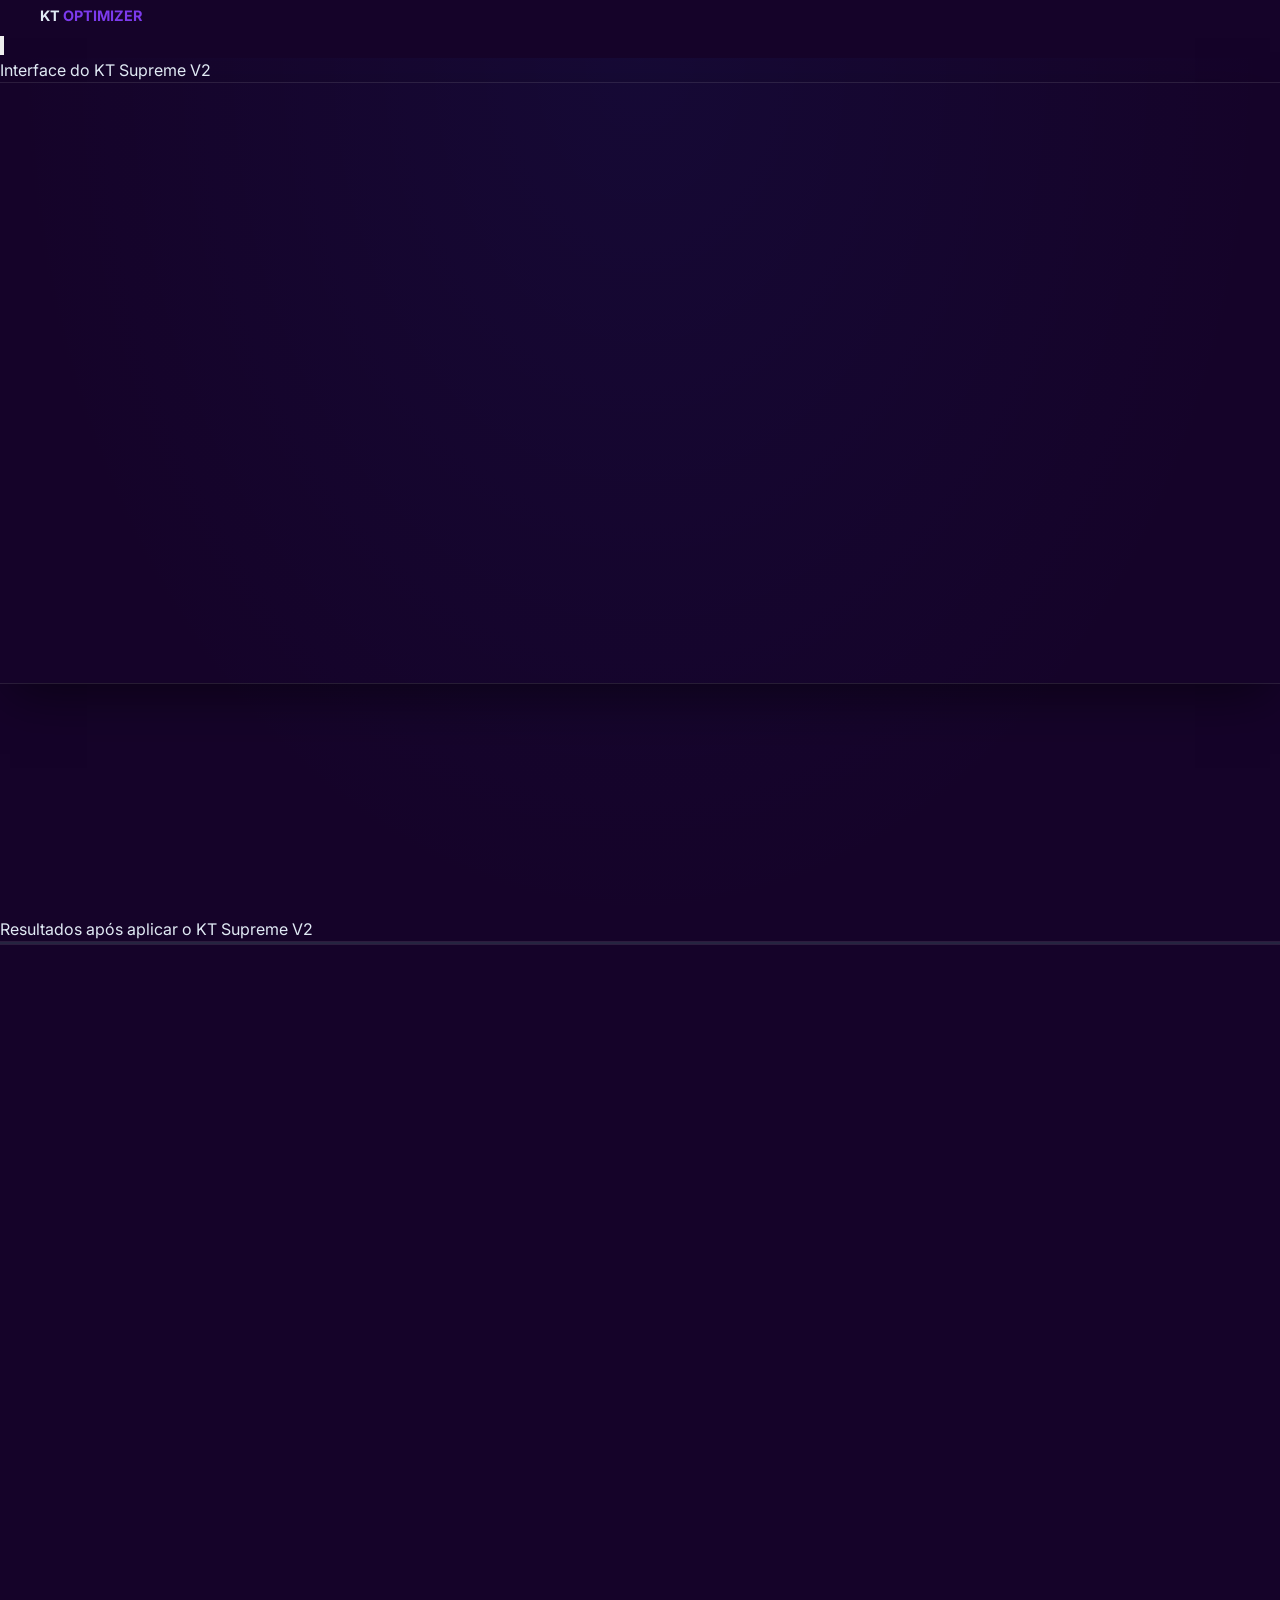
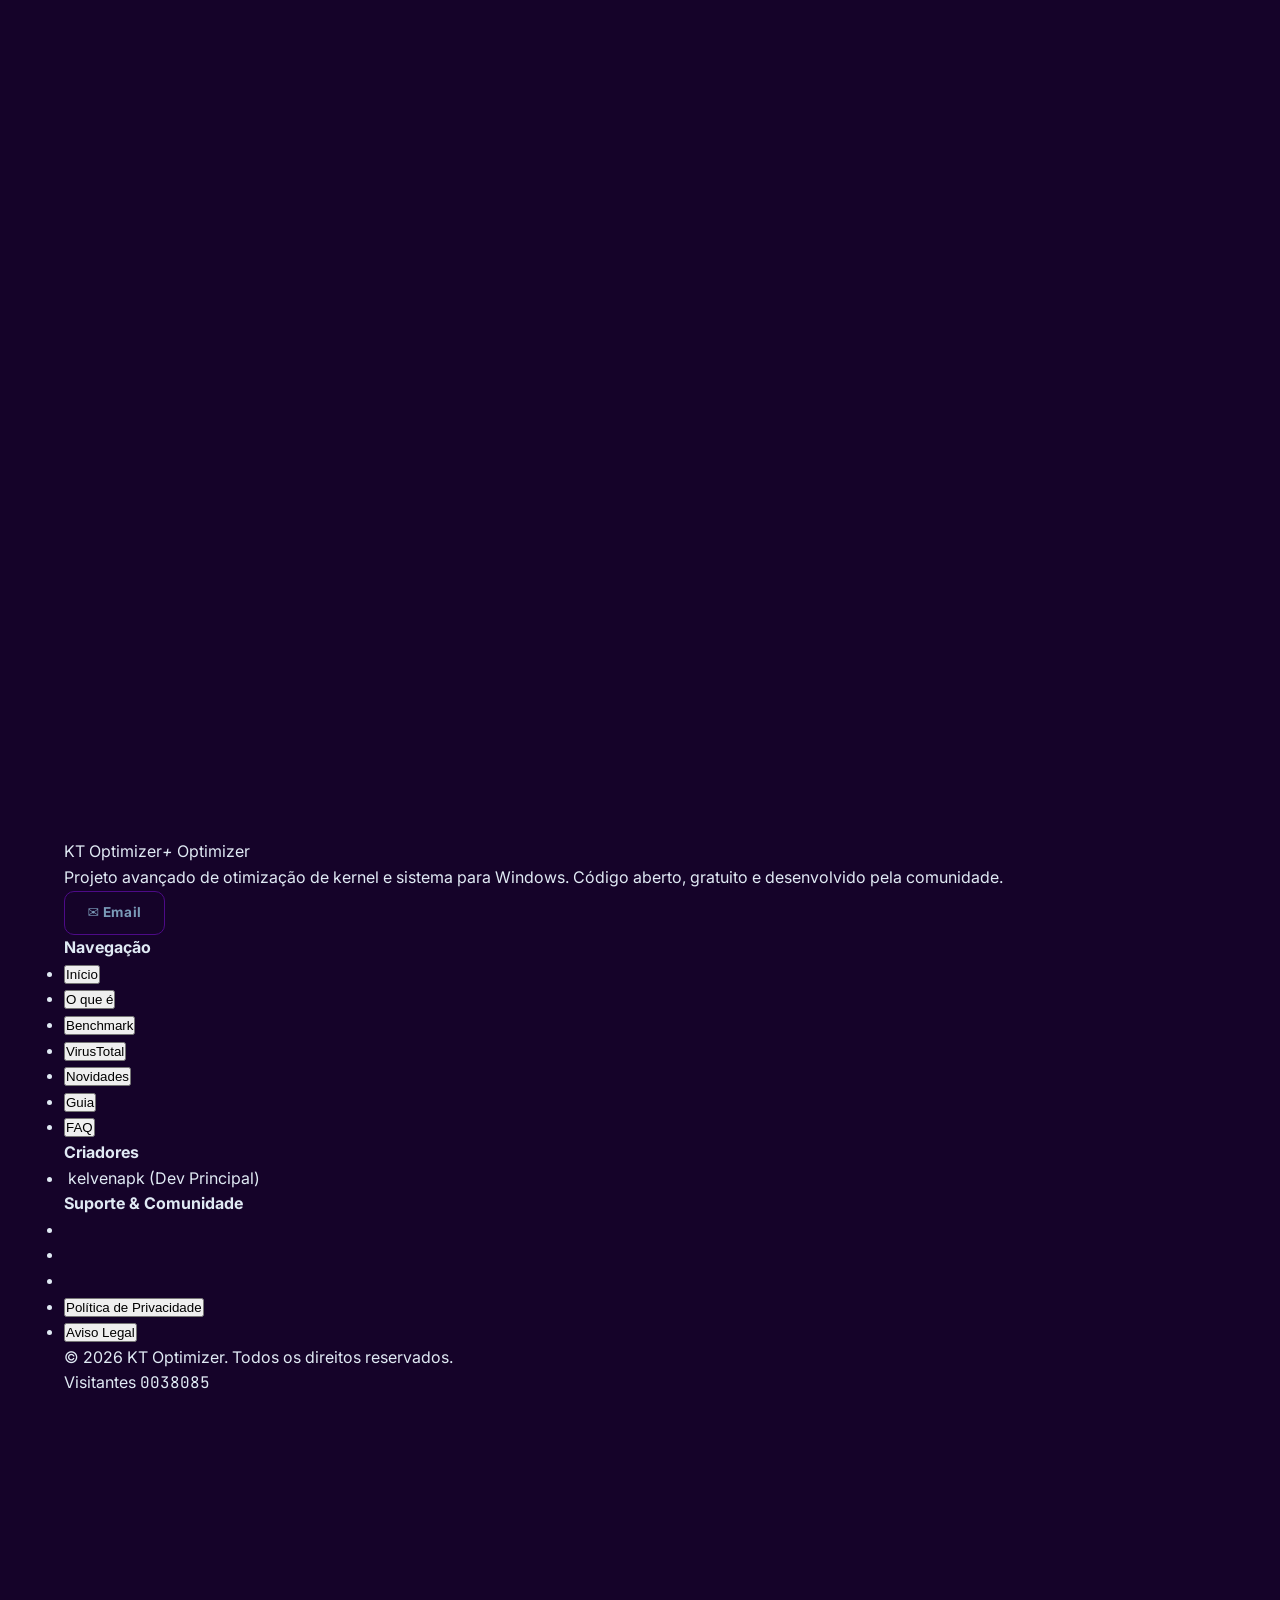
==== index.html @ f939ad25 "Add files via upload" ====
<!DOCTYPE html>
<html lang="pt-BR">
<head>
<meta charset="UTF-8">
<meta name="viewport" content="width=device-width, initial-scale=1.0">

<!-- Performance Optimizations -->
<link rel="dns-prefetch" href="https://fonts.googleapis.com">
<link rel="dns-prefetch" href="https://cdn.tailwindcss.com">
<link rel="preconnect" href="https://fonts.googleapis.com">
<link rel="preconnect" href="https://fonts.gstatic.com" crossorigin>
<link rel="preload" href="logo.png" as="image" importance="high">
<link rel="preload" href="style.css" as="style" importance="high">
<link rel="preload" href="script.js" as="script" importance="high">
<link rel="manifest" href="manifest.json">
<meta name="theme-color" content="#150329">
<meta http-equiv="X-UA-Compatible" content="IE=edge">
<meta name="format-detection" content="telephone=no">

<title>KT OPTIMIZER - Otimização Real</title>
<meta name="description" content="KT Optimizer - Otimização real e profunda de kernel para Windows. Melhore FPS, reduza latência e maximize o desempenho do seu PC.">
<link rel="preconnect" href="https://fonts.googleapis.com">
<link rel="preconnect" href="https://fonts.gstatic.com" crossorigin>
<link href="https://fonts.googleapis.com/css2?family=Inter:wght@300;400;500;600;700;800;900&family=JetBrains+Mono:wght@400;500;700&display=swap" rel="stylesheet">
<script>
// Tailwind config must be before CDN loads
window.tailwind = window.tailwind || {};
</script>
<script src="https://cdn.tailwindcss.com?plugins=typography" async></script>
<script>
tailwind.config = {
  theme: {
    extend: {
      colors: {
        'electric': { DEFAULT: '#9061F9', 400: '#A78BFA', 500: '#9061F9', 600: '#7C3AED' },
        'KT Optimizer': { 50: '#E8F4FF', 100: '#C8E0F4', 200: '#A0C4E8', 300: '#7A9BB8', 400: '#5A7B98', 900: '#150329', 950: '#070F1A' },
      },
      fontFamily: { sans: ['Inter','Segoe UI','system-ui','sans-serif'], mono: ['JetBrains Mono','monospace'] },
      keyframes: {
        'liquid-drop-entry': { '0%': { opacity:'0', transform:'scale(0.6) translateY(-30px)', filter:'blur(10px)' }, '100%': { opacity:'1', transform:'scale(1) translateY(0)', filter:'blur(0)' } },
        'liquid-drop-exit': { '0%': { opacity:'1', transform:'scale(1)', filter:'blur(0)' }, '100%': { opacity:'0', transform:'scale(0.8) translateY(20px)', filter:'blur(8px)' } },
      }
    }
  }
}
</script>
<link rel="stylesheet" href="style.css">
<script src="three.min.js" defer async></script>
<script src="lucide@latest" defer async></script>
</head>
<body class="overflow-x-hidden" style="background:#150329;color:#E0EAF4;font-family:Inter,system-ui,sans-serif">

<!-- 3D BACKGROUND -->
<div id="global-animation-container" style="position:fixed;top:0;left:0;width:100%;height:100%;z-index:0;pointer-events:none;"></div>

<!-- PAGE TRANSITION -->
<div id="page-transition" class="fixed inset-0 z-[99999] bg-black opacity-0 pointer-events-none transition-opacity duration-700"></div>

<!-- ============ MODAIS ============ -->

<!-- Modal: Welcome Popup -->
<div id="modal-welcome" class="fixed inset-0 z-[9000] flex items-center justify-center hidden">
  <div class="absolute inset-0 bg-black/80 backdrop-blur-sm" onclick="closeModal('welcome')"></div>
  <div class="liquid-glass-modal relative bg-black/40 border border-border2 rounded-2xl p-8 max-w-md w-[90%] text-center shadow-2xl z-10">
    <div class="absolute inset-0 rounded-2xl overflow-hidden">
      <img src="kt-interface.png" alt="" class="w-full h-full object-cover" style="filter:brightness(.2)">
    </div>
    <div class="relative z-10">
      <div class="text-4xl mb-3">⚡</div>
      <h2 class="text-2xl font-bold text-electric mb-3" data-i18n="welcome.title">KT Supreme V2 Lançado!</h2>
      <p class="text-text2 text-sm leading-relaxed mb-6" data-i18n="welcome.subtitle">A espera acabou. Baixe agora!</p>
      <div class="flex gap-3 justify-center flex-wrap">
        <a href="#download" onclick="closeModal('welcome')" class="btn btn-primary" data-i18n="welcome.btnDownload">⬇ BAIXAR</a>
        
      </div>
      <button onclick="closeModal('welcome')" class="mt-4 text-text3 text-xs hover:text-text2 transition-colors">Fechar</button>
    </div>
  </div>
</div>

<!-- Modal: Privacy -->
<div id="modal-privacy" class="fixed inset-0 z-[9000] flex items-center justify-center hidden">
  <div class="absolute inset-0 bg-black/80 backdrop-blur-sm" onclick="closeModal('privacy')"></div>
  <div class="liquid-glass-modal relative bg-black/40 border border-border2 rounded-2xl p-8 max-w-2xl w-[90%] max-h-[80vh] overflow-y-auto z-10">
    <button onclick="closeModal('privacy')" class="absolute top-4 right-4 text-text3 hover:text-red text-xl">✕</button>
    <h2 class="text-2xl font-bold text-green mb-4">🔒 Política de Privacidade</h2>
    <div id="modal-content-privacy" class="text-text2 text-sm leading-relaxed space-y-2"></div>
  </div>
</div>

<!-- Modal: Disclaimer -->
<div id="modal-disclaimer" class="fixed inset-0 z-[9000] flex items-center justify-center hidden">
  <div class="absolute inset-0 bg-black/80 backdrop-blur-sm" onclick="closeModal('disclaimer')"></div>
  <div class="liquid-glass-modal relative bg-black/40 border border-border2 rounded-2xl p-8 max-w-2xl w-[90%] max-h-[80vh] overflow-y-auto z-10">
    <button onclick="closeModal('disclaimer')" class="absolute top-4 right-4 text-text3 hover:text-red text-xl">✕</button>
    <h2 class="text-2xl font-bold text-yellow mb-4">⚠️ Aviso Legal</h2>
    <pre id="modal-content-disclaimer" class="text-text2 text-sm leading-relaxed whitespace-pre-wrap font-sans"></pre>
  </div>
</div>

<!-- Lightbox -->
<div id="modal-lightbox" class="fixed inset-0 z-[9500] flex items-center justify-center hidden" onclick="closeLightbox()">
  <div class="absolute inset-0 bg-black/95"></div>
  <button onclick="closeLightbox()" class="absolute top-4 right-4 text-white text-3xl z-10 opacity-60 hover:opacity-100">✕</button>
  <img id="lightbox-img" src="" alt="" class="relative z-10 max-w-[92vw] max-h-[92vh] object-contain rounded-lg" style="box-shadow:0 0 60px rgba(31,111,255,.2)">
</div>

<!-- ============ NAVBAR ============ -->
<nav id="navbar" class="fixed top-6 left-0 right-0 mx-auto w-[95%] max-w-7xl z-[1000] flex items-center justify-between px-4 sm:px-6 py-3 rounded-[2rem] bg-[#070114]/60 backdrop-blur-2xl border border-white/5 shadow-[0_0_40px_rgba(124,58,237,0.15)] transition-all duration-300 overflow-hidden">
  <div id="nav-glow" class="absolute top-1/2 -translate-y-1/2 w-32 h-32 bg-[#7C3AED]/40 blur-[40px] rounded-full opacity-0 pointer-events-none transition-all duration-300 ease-out" style="left: 0;"></div>
  <div class="relative z-10 flex items-center justify-between w-full">
  <a href="#hero-section" onclick="scrollToSection('hero-section')" class="nav-logo flex items-center gap-2 font-bold text-sm flex-shrink-0" style="display:flex;align-items:center;gap:.5rem;font-weight:700;font-size:.9rem;flex-shrink:0;text-decoration:none;color:inherit">
    <img src="logo.png" alt="Logo" style="width:32px;height:32px;border-radius:6px;object-fit:cover;flex-shrink:0">
    <span>KT <span style="color:var(--electric)">OPTIMIZER</span></span>
  </a>

  <!-- Desktop Nav -->
  <div id="nav-menu-container" class="relative hidden md:flex items-center gap-1" style="display:flex;align-items:center;gap:.15rem;position:relative">
    <div id="nav-blob" class="absolute bg-white/5 rounded-full pointer-events-none transition-all duration-300 opacity-0" style="z-index:0"></div>
    <button onclick="scrollToSection('hero-section')" class="relative z-10 px-3 py-1.5 text-text2 hover:text-text text-sm font-medium transition-colors" data-i18n="nav.home">Início</button>
    <button onclick="scrollToSection('about-section')" class="relative z-10 px-3 py-1.5 text-text2 hover:text-text text-sm font-medium transition-colors" data-i18n="nav.about">O que é</button>
    <button onclick="scrollToSection('virustotal-section')" class="relative z-10 px-3 py-1.5 text-text2 hover:text-text text-sm font-medium transition-colors" data-i18n="nav.virustotal">VirusTotal</button>
    <button onclick="scrollToSection('benchmarks-section')" class="relative z-10 px-3 py-1.5 text-text2 hover:text-text text-sm font-medium transition-colors" data-i18n="nav.benchmark">Benchmark</button>
    <button onclick="scrollToSection('changelog-section')" class="relative z-10 px-3 py-1.5 text-text2 hover:text-text text-sm font-medium transition-colors" data-i18n="nav.changelog">Novidades</button>
    <button onclick="scrollToSection('target-section')" class="relative z-10 px-3 py-1.5 text-text2 hover:text-text text-sm font-medium transition-colors" data-i18n="nav.target">Para Quem</button>
    <button onclick="scrollToSection('steps-section')" class="relative z-10 px-3 py-1.5 text-text2 hover:text-text text-sm font-medium transition-colors" data-i18n="nav.howItWorks">Guia</button>
    <button onclick="scrollToSection('faq-section')" class="relative z-10 px-3 py-1.5 text-text2 hover:text-text text-sm font-medium transition-colors" data-i18n="nav.faq">FAQ</button>
  </div>

  <div class="flex items-center gap-3 flex-shrink-0">
    <!-- Lang Selector -->
    <div class="relative lang-selector hidden md:block">
      <button class="lang-btn flex items-center gap-1.5 px-3 py-1.5 rounded-lg border border-border text-text2 text-sm hover:border-electric hover:text-electric transition-all">
        <span id="current-lang-flag">🇧🇷</span>
        <span id="current-lang-code">PT</span>
        <i data-lucide="chevron-down" class="w-3 h-3"></i>
      </button>
      <div class="lang-dropdown absolute top-full right-0 mt-2 bg-black/40 border border-border2 rounded-xl overflow-hidden min-w-[130px] opacity-0 invisible translate-y-[-8px] transition-all z-50">
        <a href="#" onclick="setLanguage('pt');return false" class="flex items-center gap-2 px-4 py-2.5 text-sm text-text2 hover:bg-white/5 hover:text-electric">🇧🇷 Português</a>
        <a href="#" onclick="setLanguage('en');return false" class="flex items-center gap-2 px-4 py-2.5 text-sm text-text2 hover:bg-white/5 hover:text-electric">🇬🇧 English</a>
        <a href="#" onclick="setLanguage('it');return false" class="flex items-center gap-2 px-4 py-2.5 text-sm text-text2 hover:bg-white/5 hover:text-electric">🇮🇹 Italiano</a>
        <a href="#" onclick="setLanguage('ru');return false" class="flex items-center gap-2 px-4 py-2.5 text-sm text-text2 hover:bg-white/5 hover:text-electric">🇷🇺 Русский</a>
      </div>
    </div>

    <div class="hidden md:flex items-center bg-black/40 border border-border rounded-xl px-2 py-0.5 text-xs font-bold text-electric">
      KT Supreme V2
    </div>

    <!-- Mobile Hamburger -->
    <button onclick="toggleMobileMenu()" class="md:hidden p-2 text-text2 hover:text-text">
      <i id="mobile-menu-icon" data-lucide="menu" class="w-6 h-6"></i>
    </button>
  </div>
  </div>
</nav>

<!-- Mobile Menu -->
<div id="mobile-menu" class="fixed top-16 left-0 right-0 z-[999] bg-bg/98 border-b border-border hidden flex-col py-4 px-6 gap-2 backdrop-blur-lg">
  <button onclick="scrollToSection('hero-section');toggleMobileMenu()" class="text-text2 text-left py-2.5 border-b border-border text-sm" data-i18n="nav.home">Início</button>
  <button onclick="scrollToSection('about-section');toggleMobileMenu()" class="text-text2 text-left py-2.5 border-b border-border text-sm" data-i18n="nav.about">O que é</button>
  <button onclick="scrollToSection('virustotal-section');toggleMobileMenu()" class="text-text2 text-left py-2.5 border-b border-border text-sm" data-i18n="nav.virustotal">VirusTotal</button>
  <button onclick="scrollToSection('benchmarks-section');toggleMobileMenu()" class="text-text2 text-left py-2.5 border-b border-border text-sm" data-i18n="nav.benchmark">Benchmark</button>
  <button onclick="scrollToSection('changelog-section');toggleMobileMenu()" class="text-text2 text-left py-2.5 border-b border-border text-sm" data-i18n="nav.changelog">Novidades</button>
  <button onclick="scrollToSection('target-section');toggleMobileMenu()" class="text-text2 text-left py-2.5 border-b border-border text-sm" data-i18n="nav.target">Para Quem</button>
  <button onclick="scrollToSection('steps-section');toggleMobileMenu()" class="text-text2 text-left py-2.5 border-b border-border text-sm" data-i18n="nav.howItWorks">Guia</button>
  <button onclick="scrollToSection('faq-section');toggleMobileMenu()" class="text-text2 text-left py-2.5 text-sm" data-i18n="nav.faq">FAQ</button>
  <!-- Mobile lang buttons -->
  <div class="flex gap-3 pt-3 flex-wrap">
    <button onclick="setLanguage('pt')" class="text-xs px-3 py-1.5 rounded-lg border border-border text-text2">🇧🇷 PT</button>
    <button onclick="setLanguage('en')" class="text-xs px-3 py-1.5 rounded-lg border border-border text-text2">🇬🇧 EN</button>
    <button onclick="setLanguage('it')" class="text-xs px-3 py-1.5 rounded-lg border border-border text-text2">🇮🇹 IT</button>
    <button onclick="setLanguage('ru')" class="text-xs px-3 py-1.5 rounded-lg border border-border text-text2">🇷🇺 RU</button>
  </div>
</div>

<!-- ============ HERO ============ -->
<section id="hero-section" class="hero relative min-h-[90vh] pt-32 pb-16 flex items-center justify-center overflow-hidden px-4">
    <div class="absolute top-[30%] left-1/2 -translate-x-1/2 w-[800px] h-[500px] bg-[#7C3AED]/10 blur-[150px] rounded-full pointer-events-none mix-blend-screen"></div>

    <div class="max-w-[1600px] mx-auto px-2 md:px-6 relative z-10 pointer-events-none mt-10">
      <div class="pointer-events-auto grid grid-cols-1 lg:grid-cols-[2.4fr_1fr_2.4fr] gap-8 xl:gap-20 items-center">

        <!-- Left Column -->
        <div class="order-2 lg:order-1 relative w-full mx-auto lg:max-w-none transform transition-all duration-700 lg:scale-110 xl:scale-125 animate-float flex flex-col items-center">
          <div class="text-center mb-6 text-[#A78BFA] font-bold tracking-widest text-xs uppercase" data-i18n="hero.imageLabelLeft">Console View</div>
          <div id="hero-left-trigger" class="relative group overflow-hidden rounded-2xl modern-frame shadow-[0_0_60px_rgba(124,58,237,0.15)] group-hover:shadow-[0_0_100px_rgba(124,58,237,0.3)] transition-all duration-500 cursor-zoom-in" onclick="openLightbox('kt-interface.png', this)">
            <img src="kt-interface.png" alt="Interface Left" width="800" height="600" loading="lazy" decoding="async" class="w-full h-auto object-contain opacity-90 group-hover:opacity-100 transition-opacity duration-500 will-change-transform" />
            <div class="absolute inset-0 bg-gradient-to-t from-[#7C3AED]/10 to-transparent pointer-events-none"></div>
          </div>
        </div>

        <!-- Middle Column -->
        <div class="order-1 lg:order-2 text-center flex flex-col items-center justify-center w-full max-w-[400px] mx-auto">
          <div class="mb-10 flex justify-center reveal-on-scroll">
            <img src="logo.png" alt="KT Optimizer Logo" width="144" height="144" loading="lazy" decoding="async" class="w-36 h-36 relative z-10 drop-shadow-[0_0_35px_rgba(124,58,237,0.6)] rounded-[2rem] object-cover border border-white/5 animate-glow-blue" draggable="false" oncontextmenu="return false">
          </div>
          <h1 class="font-serif text-5xl md:text-6xl xl:text-7xl font-bold leading-tight mb-8 text-white tracking-tight drop-shadow-2xl reveal-on-scroll" data-i18n="hero.headline">KT OPTIMIZER</h1>
          <p class="text-lg md:text-xl text-kt-300 mb-10 leading-relaxed font-light max-w-lg mx-auto reveal-on-scroll reveal-delay-200" data-i18n="hero.subheadline">Performance extrema para Windows.</p>
          
          <div class="flex flex-col sm:flex-row items-center justify-center gap-6 reveal-on-scroll reveal-delay-300 w-full mb-12">
            <button onclick="handleDownload()" class="w-full sm:w-auto shadow-strong-glow inline-flex items-center justify-center px-12 py-5 text-lg font-medium rounded-full transition-all duration-300 focus:outline-none focus:ring-4 focus:ring-[#7C3AED]/20 bg-gradient-to-r from-[#7C3AED] to-[#6D28D9] text-white hover:from-[#A78BFA] hover:to-[#7C3AED] hover:scale-105 active:scale-95 group">
              <i data-lucide="download" class="mr-3 w-6 h-6 group-hover:animate-bounce"></i>
              <span data-i18n="hero.ctaDownloadExe">Download em breve</span>
            </button>
          </div>
        </div>

        <!-- Right Column -->
        <div class="order-3 lg:order-3 relative w-full mx-auto lg:max-w-none transform transition-all duration-700 lg:scale-110 xl:scale-125 animate-float-delayed flex flex-col items-center">
          <div class="text-center mb-6 text-[#A78BFA] font-bold tracking-widest text-xs uppercase" data-i18n="hero.imageLabelRight">Resultados</div>
          <div id="hero-right-trigger" class="relative group rounded-[2rem] overflow-hidden glass modern-frame border border-white/5 shadow-[0_0_60px_rgba(124,58,237,0.15)] group-hover:shadow-[0_0_100px_rgba(124,58,237,0.3)] transition-all duration-500 cursor-zoom-in" onclick="openLightbox('task.jpg', this)">
            <img src="task.jpg" alt="Interface Right" loading="lazy" decoding="async" class="w-full h-auto object-contain opacity-90 group-hover:opacity-100 transition-opacity will-change-transform" />
            <div class="absolute inset-0 bg-gradient-to-t from-[#7C3AED]/15 to-transparent pointer-events-none"></div>
          </div>
        </div>

      </div>
    </div>
    <div class="absolute bottom-0 left-0 right-0 h-32 bg-gradient-to-t from-[#150329]/0 to-[#150329]/0 pointer-events-none"></div>
</section>


<!-- ============ O QUE É ============ -->
<section id="about-section" class="py-24 md:py-32  reveal-on-scroll">
  <div class="container">
    <div class="reveal-on-scroll text-center mb-16">
      <div class="s-label">Sobre</div>
      <h2 class="s-title" data-i18n="about.title">O que é o KT Optimizer</h2>
      <div class="divider-line mx-auto"></div>
    </div>
    <div class="grid md:grid-cols-2 gap-8 max-w-5xl mx-auto items-center">
      <div class="space-y-5">
        <p class="text-text2 text-lg leading-relaxed font-light" data-i18n="about.description1">O KT Optimizer não é apenas um software, mas uma suíte de diretivas de engenharia que interagem com o Kernel do Windows para eliminar gargalos de software.</p>
        <p class="text-text2 text-base leading-relaxed font-light" data-i18n="about.description2">O objetivo é fornecer a máxima responsividade do sistema e estender a vida útil dos componentes de hardware do PC.</p>
        <div class="flex flex-wrap gap-3 pt-2">
          <span class="px-3 py-1.5 rounded-full bg-electric/10 border border-electric/20 text-electric text-xs font-semibold">Mais FPS</span>
          <span class="px-3 py-1.5 rounded-full bg-electric/10 border border-electric/20 text-electric text-xs font-semibold">Menos RAM</span>
          <span class="px-3 py-1.5 rounded-full bg-electric/10 border border-electric/20 text-electric text-xs font-semibold">Boot Rápido</span>
          <span class="px-3 py-1.5 rounded-full bg-electric/10 border border-electric/20 text-electric text-xs font-semibold">Sem Telemetria</span>
          <span class="px-3 py-1.5 rounded-full bg-electric/10 border border-electric/20 text-electric text-xs font-semibold">Sem Bloatware</span>
          <span class="px-3 py-1.5 rounded-full bg-electric/10 border border-electric/20 text-electric text-xs font-semibold">Rede Otimizada</span>
        </div>
      </div>
      <div class="image-zoom-trigger relative rounded-2xl overflow-hidden border border-border cursor-zoom-in group">
        <img src="kt-interface.png" alt="KT Optimizer Interface" loading="lazy" decoding="async" class="w-full object-cover group-hover:scale-105 transition-transform duration-700">
        <div class="absolute inset-0 border border-electric/0 group-hover:border-electric/20 rounded-2xl transition-colors duration-500"></div>
      </div>
    </div>
  </div>
</section>


<!-- ============ ADVANCED FEATURES ACCORDION ============ -->
<section id="advanced-features" class="py-24 md:py-32 relative z-10 reveal-on-scroll">
  <div class="container max-w-4xl mx-auto px-4">
    <div class="reveal-on-scroll text-center mb-16">
      <div class="s-label">Poder Absoluto</div>
      <h2 class="s-title text-4xl font-bold text-white mb-4">Gargalos Eliminados</h2>
      <div class="divider-line mx-auto"></div>
    </div>
    
    <div class="bg-[#0A051A]/80 backdrop-blur-xl border border-white/5 rounded-3xl p-6 md:p-10 shadow-[0_0_50px_rgba(124,58,237,0.1)]">
      <div class="space-y-2">
        
        <!-- Accordion Item 1 -->
        <div class="accordion-item border-b border-white/5 overflow-hidden">
          <button class="accordion-header w-full flex items-center justify-between py-5 text-left transition-colors hover:text-electric group">
            <span class="text-lg font-medium text-kt-300 group-hover:text-white transition-colors flex items-center gap-3">
              <i data-lucide="chevron-right" class="w-5 h-5 text-electric transition-transform duration-300 accordion-icon"></i>
              CPU Performance Optimization
            </span>
          </button>
          <div class="accordion-content max-h-0 opacity-0 transition-all duration-500 ease-in-out">
            <p class="text-text2 pb-6 pl-8 text-sm leading-relaxed">Ajustes diretos nos registradores de hardware e gerenciamento de energia para garantir que a CPU entregue máximo clock de forma constante em cenários de estresse, reduzindo P-State transitions.</p>
          </div>
        </div>

        <!-- Accordion Item 2 -->
        <div class="accordion-item border-b border-white/5 overflow-hidden">
          <button class="accordion-header w-full flex items-center justify-between py-5 text-left transition-colors hover:text-electric group">
            <span class="text-lg font-medium text-kt-300 group-hover:text-white transition-colors flex items-center gap-3">
              <i data-lucide="chevron-right" class="w-5 h-5 text-electric transition-transform duration-300 accordion-icon"></i>
              GPU Performance Optimization
            </span>
          </button>
          <div class="accordion-content max-h-0 opacity-0 transition-all duration-500 ease-in-out">
            <p class="text-text2 pb-6 pl-8 text-sm leading-relaxed">Desabilitação do MPO (Multi-Plane Overlay) e ajustes na latência do render queue, forçando o Windows a dar prioridade absoluta de interrupção PCI-E para sua placa de vídeo.</p>
          </div>
        </div>

        <!-- Accordion Item 3 -->
        <div class="accordion-item border-b border-white/5 overflow-hidden">
          <button class="accordion-header w-full flex items-center justify-between py-5 text-left transition-colors hover:text-electric group">
            <span class="text-lg font-medium text-kt-300 group-hover:text-white transition-colors flex items-center gap-3">
              <i data-lucide="chevron-right" class="w-5 h-5 text-electric transition-transform duration-300 accordion-icon"></i>
              System Debloater
            </span>
          </button>
          <div class="accordion-content max-h-0 opacity-0 transition-all duration-500 ease-in-out">
            <p class="text-text2 pb-6 pl-8 text-sm leading-relaxed">Limpeza extrema removendo todos os aplicativos UWP inúteis, telemetria embutida e processos fantasmas da Microsoft que consomem recursos vitalícios no fundo.</p>
          </div>
        </div>

        <!-- Accordion Item 4 -->
        <div class="accordion-item border-b border-white/5 overflow-hidden">
          <button class="accordion-header w-full flex items-center justify-between py-5 text-left transition-colors hover:text-electric group">
            <span class="text-lg font-medium text-kt-300 group-hover:text-white transition-colors flex items-center gap-3">
              <i data-lucide="chevron-right" class="w-5 h-5 text-electric transition-transform duration-300 accordion-icon"></i>
              Services Optimizer
            </span>
          </button>
          <div class="accordion-content max-h-0 opacity-0 transition-all duration-500 ease-in-out">
            <p class="text-text2 pb-6 pl-8 text-sm leading-relaxed">Corte drástico nos serviços do Windows. Deixamos apenas os micro-serviços estritamente necessários para o funcionamento do Core OS, liberando centenas de MB de RAM.</p>
          </div>
        </div>

        <!-- Accordion Item 5 -->
        <div class="accordion-item border-b border-white/5 overflow-hidden">
          <button class="accordion-header w-full flex items-center justify-between py-5 text-left transition-colors hover:text-electric group">
            <span class="text-lg font-medium text-kt-300 group-hover:text-white transition-colors flex items-center gap-3">
              <i data-lucide="chevron-right" class="w-5 h-5 text-electric transition-transform duration-300 accordion-icon"></i>
              Network Optimizer
            </span>
          </button>
          <div class="accordion-content max-h-0 opacity-0 transition-all duration-500 ease-in-out">
            <p class="text-text2 pb-6 pl-8 text-sm leading-relaxed">Tweaks profundos na pilha TCP/IP, desabilitação de algoritmos de Nagle e ajustes de MTU para garantir o menor ping fisicamente possível nas suas rotas de jogos.</p>
          </div>
        </div>

        <!-- Accordion Item 6 -->
        <div class="accordion-item border-transparent overflow-hidden">
          <button class="accordion-header w-full flex items-center justify-between py-5 text-left transition-colors hover:text-electric group">
            <span class="text-lg font-medium text-kt-300 group-hover:text-white transition-colors flex items-center gap-3">
              <i data-lucide="chevron-right" class="w-5 h-5 text-electric transition-transform duration-300 accordion-icon"></i>
              RAM/Memory Optimizer
            </span>
          </button>
          <div class="accordion-content max-h-0 opacity-0 transition-all duration-500 ease-in-out">
            <p class="text-text2 pb-6 pl-8 text-sm leading-relaxed">Alinhamento rigoroso de páginas de memória e expurgo agressivo de standby lists para evitar stuttering de frametime por memory leaking do Windows.</p>
          </div>
        </div>

      </div>
    </div>
  </div>
</section>


<!-- ============ VIRUSTOTAL ============ -->
<section id="virustotal-section" class="py-24 md:py-32 reveal-on-scroll">
  <div class="container">
    <div class="text-center mb-12">
      <div class="s-label">Segurança</div>
      <h2 class="s-title" data-i18n="virustotal.title">VirusTotal e Verificações</h2>
      <div class="divider-line mx-auto"></div>
      <p class="text-text2 max-w-lg mx-auto mt-4" data-i18n="virustotal.subtitle">O arquivo foi verificado no VirusTotal e é completamente seguro.</p>
    </div>
    <div class="max-w-4xl mx-auto">
      <div class="vt-card flex flex-col md:flex-row items-center gap-10 bg-black/40 border border-border2 rounded-2xl p-8">
        <!-- Donut -->
        <div class="flex flex-col items-center gap-2 flex-shrink-0">
          <div class="vt-donut relative">
            <svg width="150" height="150" viewBox="0 0 150 150">
              <circle cx="75" cy="75" r="60" fill="none" stroke="var(--border)" stroke-width="10"/>
              <circle cx="75" cy="75" r="60" fill="none" stroke="var(--yellow)" stroke-width="10"
                stroke-dasharray="376.99" stroke-dashoffset="358.14"
                stroke-linecap="round" transform="rotate(-90 75 75)"/>
            </svg>
            <div class="absolute inset-0 flex flex-col items-center justify-center">
              <span class="vt-num text-3xl font-black text-white">3</span>
              <span class="vt-denom text-xs text-text3">de 62</span>
            </div>
          </div>
          <div class="text-green text-sm font-bold">✓ SEGURO</div>
        </div>
        <!-- Info -->
        <div class="flex-1 space-y-4">
          <h3 class="text-xl font-bold text-white">Falso Positivo Confirmado</h3>
          <p class="text-text2 text-sm leading-relaxed">Otimizadores de sistema que modificam o kernel e registros do Windows frequentemente acionam heurísticas de antivírus. As 3 detecções são <strong class="text-green">falso positivo confirmado</strong>. O KT Optimizer não contém malware, vírus, spyware ou qualquer código malicioso.</p>
          <div class="flex flex-wrap gap-2 mt-3">
            <div class="vt-badge flex items-center gap-2 text-xs text-text2"><div class="w-1.5 h-1.5 rounded-full bg-green"></div>100% Código Aberto</div>
            <div class="vt-badge flex items-center gap-2 text-xs text-text2"><div class="w-1.5 h-1.5 rounded-full bg-green"></div>SHA-256 Verificado</div>
            <div class="vt-badge flex items-center gap-2 text-xs text-text2"><div class="w-1.5 h-1.5 rounded-full bg-green"></div>Sem Telemetria</div>
            <div class="vt-badge flex items-center gap-2 text-xs text-text2"><div class="w-1.5 h-1.5 rounded-full bg-green"></div>Sem Backdoor</div>
          </div>
          <div class="vt-hash text-xs text-text3 font-mono bg-bg3 rounded-lg px-3 py-2">SHA-256: 89a0b2aa212380f906af3d42bace1bc0aa9acdb156624844848695b950127337</div>
        </div>
      </div>
    </div>
  </div>
</section>

<!-- ============ BENCHMARKS ============ -->
<section id="benchmarks-section" class="py-24 md:py-32 relative z-10 overflow-hidden bg-black/20">
  <div class="max-w-7xl mx-auto px-4 sm:px-8 relative z-10">
    <div class="text-center mb-16 reveal-on-scroll">
      <h2 class="text-3xl md:text-5xl font-serif font-bold mb-6 text-white" data-i18n="benchmark.title">Benchmarks de Desempenho</h2>
      <p class="text-kt-300 max-w-2xl mx-auto" data-i18n="benchmark.subtitle">
        Comparação real de desempenho entre o <strong>Windows padrão (sem otimizações)</strong> e o
        <strong>Windows otimizado com KT Supreme V2</strong>.
      </p>
    </div>
    <div class="flex flex-wrap justify-center gap-2 mb-12 reveal-on-scroll">
      <button class="benchmark-tab btab active px-6 py-3 rounded-full bg-electric/20 text-electric-400 border border-electric/50 hover:bg-electric/30 transition-all font-medium text-sm data-[target=b-sys]:bg-electric data-[target=b-sys]:text-white data-[target=b-sys]:shadow-[0_0_20px_rgba(124,58,237,0.5)]" data-target="b-sys">Task Manager & Specs</button>
      <button class="benchmark-tab btab px-6 py-3 rounded-full bg-white/5 text-kt-300 border border-white/10 hover:bg-white/10 transition-all font-medium text-sm data-[target=b-cpu]:bg-electric data-[target=b-cpu]:text-white data-[target=b-cpu]:border-electric/50 data-[target=b-cpu]:shadow-[0_0_20px_rgba(124,58,237,0.5)]" data-target="b-cpu">CPU-Z</button>
      <button class="benchmark-tab btab px-6 py-3 rounded-full bg-white/5 text-kt-300 border border-white/10 hover:bg-white/10 transition-all font-medium text-sm data-[target=b-geek]:bg-electric data-[target=b-geek]:text-white data-[target=b-geek]:border-electric/50 data-[target=b-geek]:shadow-[0_0_20px_rgba(124,58,237,0.5)]" data-target="b-geek">Geekbench</button>
      <button class="benchmark-tab btab px-6 py-3 rounded-full bg-white/5 text-kt-300 border border-white/10 hover:bg-white/10 transition-all font-medium text-sm data-[target=b-lat]:bg-electric data-[target=b-lat]:text-white data-[target=b-lat]:border-electric/50 data-[target=b-lat]:shadow-[0_0_20px_rgba(124,58,237,0.5)]" data-target="b-lat">LatencyMon</button>
      <button class="benchmark-tab btab px-6 py-3 rounded-full bg-white/5 text-kt-300 border border-white/10 hover:bg-white/10 transition-all font-medium text-sm data-[target=b-mc]:bg-electric data-[target=b-mc]:text-white data-[target=b-mc]:border-electric/50 data-[target=b-mc]:shadow-[0_0_20px_rgba(124,58,237,0.5)]" data-target="b-mc">Minecraft</button>
      <button class="benchmark-tab btab px-6 py-3 rounded-full bg-white/5 text-kt-300 border border-white/10 hover:bg-white/10 transition-all font-medium text-sm data-[target=b-furmark]:bg-electric data-[target=b-furmark]:text-white data-[target=b-furmark]:border-electric/50 data-[target=b-furmark]:shadow-[0_0_20px_rgba(124,58,237,0.5)]" data-target="b-furmark">Furmark</button>
    </div>
    <div class="benchmark-contents relative bg-white/5 border border-white/10 rounded-3xl p-6 md:p-10 reveal-on-scroll">
      <div id="b-sys" class="benchmark-panel active animate-fade-in text-left">
        <div class="grid grid-cols-1 lg:grid-cols-2 gap-8">
          <div class="space-y-4">
            <h3 class="text-xl font-bold text-red-500 flex items-center justify-center gap-2"><i data-lucide="x-circle" class="w-5 h-5"></i> <span>Antes (Padrão)</span></h3>
            <div class="w-full h-auto rounded-2xl grid grid-cols-1 grid-rows-1 items-center justify-items-center bg-black/30 overflow-hidden relative group slider-container" id="slider-sys-before">
              <div class="slider-slide col-start-1 row-start-1 w-full h-auto flex items-center justify-center opacity-100 transition-opacity duration-300">
                <div class="relative group rounded-2xl modern-frame overflow-hidden cursor-zoom-in" onclick="openLightbox('task manager CPU before.PNG')"><img src="task manager CPU before.PNG" class="w-full h-auto object-contain opacity-90 group-hover:opacity-100" alt="CPU Before"></div>
              </div>
              <div class="slider-slide col-start-1 row-start-1 w-full h-auto opacity-0 pointer-events-none flex items-center justify-center transition-opacity duration-300">
                <div class="relative group rounded-2xl modern-frame overflow-hidden cursor-zoom-in" onclick="openLightbox('task manager RAM before.PNG')"><img src="task manager RAM before.PNG" class="w-full h-auto object-contain opacity-90 group-hover:opacity-100" alt="RAM Before"></div>
              </div>
              <button class="slider-prev absolute left-2 top-1/2 -translate-y-1/2 p-2 bg-black/50 text-white rounded-full hover:bg-white/20 z-20 opacity-0 group-hover:opacity-100 transition-opacity" onclick="moveBenchmarkSlider('slider-sys-before', -1)"><i data-lucide="chevron-left" class="w-5 h-5"></i></button>
              <button class="slider-next absolute right-2 top-1/2 -translate-y-1/2 p-2 bg-black/50 text-white rounded-full hover:bg-white/20 z-20 opacity-0 group-hover:opacity-100 transition-opacity" onclick="moveBenchmarkSlider('slider-sys-before', 1)"><i data-lucide="chevron-right" class="w-5 h-5"></i></button>
              <div class="absolute bottom-2 left-1/2 -translate-x-1/2 flex gap-2 z-20 slider-dots"><span class="w-2 h-2 rounded-full bg-white opacity-100"></span><span class="w-2 h-2 rounded-full bg-white opacity-30"></span></div>
            </div>
          </div>
          <div class="space-y-4">
            <h3 class="text-xl font-bold text-green-500 flex items-center justify-center gap-2"><i data-lucide="check-circle" class="w-5 h-5"></i> <span>Depois do KT Optimizer</span></h3>
            <div class="w-full h-auto rounded-2xl grid grid-cols-1 grid-rows-1 items-center justify-items-center bg-electric/10 overflow-hidden relative group slider-container" id="slider-sys-after">
              <div class="slider-slide col-start-1 row-start-1 w-full h-auto flex items-center justify-center opacity-100 transition-opacity duration-300">
                <div class="relative group rounded-2xl modern-frame overflow-hidden cursor-zoom-in" onclick="openLightbox('task cpu tweaked.PNG')"><img src="task cpu tweaked.PNG" class="w-full h-auto object-contain opacity-90 group-hover:opacity-100" alt="CPU After"></div>
              </div>
              <div class="slider-slide col-start-1 row-start-1 w-full h-auto opacity-0 pointer-events-none flex items-center justify-center transition-opacity duration-300">
                <div class="relative group rounded-2xl modern-frame overflow-hidden cursor-zoom-in" onclick="openLightbox('ram task tweaked.PNG')"><img src="ram task tweaked.PNG" class="w-full h-auto object-contain opacity-90 group-hover:opacity-100" alt="RAM After"></div>
              </div>
              <button class="slider-prev absolute left-2 top-1/2 -translate-y-1/2 p-2 bg-black/50 text-white rounded-full hover:bg-white/20 z-20 opacity-0 group-hover:opacity-100 transition-opacity" onclick="moveBenchmarkSlider('slider-sys-after', -1)"><i data-lucide="chevron-left" class="w-5 h-5"></i></button>
              <button class="slider-next absolute right-2 top-1/2 -translate-y-1/2 p-2 bg-black/50 text-white rounded-full hover:bg-white/20 z-20 opacity-0 group-hover:opacity-100 transition-opacity" onclick="moveBenchmarkSlider('slider-sys-after', 1)"><i data-lucide="chevron-right" class="w-5 h-5"></i></button>
              <div class="absolute bottom-2 left-1/2 -translate-x-1/2 flex gap-2 z-20 slider-dots"><span class="w-2 h-2 rounded-full bg-electric-400 opacity-100"></span><span class="w-2 h-2 rounded-full bg-electric-400 opacity-30"></span></div>
            </div>
          </div>
          <div class="lg:col-span-2 grid grid-cols-1 md:grid-cols-3 gap-4 mt-4">
            <div class="bg-black/40 p-5 rounded-2xl border border-white/5 text-center"><div class="text-kt-400 text-xs tracking-wider uppercase mb-2">Uso da CPU</div><div class="flex items-center justify-center gap-3"><span class="text-xl text-red-500">4%</span><i data-lucide="arrow-right" class="w-4 h-4 text-white/30"></i><span class="text-2xl font-bold text-green-500">0%</span></div></div>
            <div class="bg-black/40 p-5 rounded-2xl border border-white/5 text-center"><div class="text-kt-400 text-xs tracking-wider uppercase mb-2">Uso da RAM</div><div class="flex items-center justify-center gap-3"><span class="text-xl text-red-500">3.8 GB</span><i data-lucide="arrow-right" class="w-4 h-4 text-white/30"></i><span class="text-2xl font-bold text-green-500">2.5 GB</span></div></div>
            <div class="bg-black/40 p-5 rounded-2xl border border-white/5 text-center"><div class="text-kt-400 text-xs tracking-wider uppercase mb-2">Processos Ativos</div><div class="flex items-center justify-center gap-3"><span class="text-xl text-red-500">152</span><i data-lucide="arrow-right" class="w-4 h-4 text-white/30"></i><span class="text-2xl font-bold text-green-500">56</span></div></div>
          </div>
          <div class="lg:col-span-2 mt-2 bg-white/5 border border-white/10 p-6 rounded-2xl text-center">
            <h4 class="text-kt-300 text-sm uppercase tracking-widest mb-4 font-bold">Teste de Hardware</h4>
            <div class="flex flex-col md:flex-row justify-center items-center gap-4 text-electric-400 font-mono text-sm md:text-base">
              <div class="bg-black/30 px-6 py-3 rounded-lg border border-electric/20 whitespace-nowrap flex items-center gap-2"><i data-lucide="cpu" class="w-4 h-4"></i> Ryzen 5 5600</div>
              <div class="bg-black/30 px-6 py-3 rounded-lg border border-electric/20 whitespace-nowrap flex items-center gap-2"><i data-lucide="monitor" class="w-4 h-4"></i> RTX 4060 Ti</div>
              <div class="bg-black/30 px-6 py-3 rounded-lg border border-electric/20 whitespace-nowrap flex items-center gap-2"><i data-lucide="memory-stick" class="w-4 h-4"></i> 16GB RAM 3600 MT/s</div>
            </div>
          </div>
        </div>
      </div>

      <!-- 2: CPU-Z -->
      <div id="b-cpu" class="benchmark-panel hidden animate-fade-in text-left">
        <div class="grid grid-cols-1 lg:grid-cols-2 gap-8">
          <div class="space-y-4">
            <h3 class="text-xl font-bold text-red-500 flex items-center justify-center gap-2"><i data-lucide="x-circle" class="w-5 h-5"></i> <span>Antes (Padrão)</span></h3>
            <div class="relative group rounded-2xl modern-frame overflow-hidden cursor-zoom-in" onclick="openLightbox('cpu z before.PNG')"><img src="cpu z before.PNG" class="w-full h-auto object-contain opacity-90" alt="CPU-Z Before"></div>
          </div>
          <div class="space-y-4">
            <h3 class="text-xl font-bold text-green-500 flex items-center justify-center gap-2"><i data-lucide="check-circle" class="w-5 h-5"></i> <span>Depois do KT Optimizer</span></h3>
            <div class="relative group rounded-2xl modern-frame overflow-hidden cursor-zoom-in" onclick="openLightbox('cpu z after.PNG')"><img src="cpu z after.PNG" class="w-full h-auto object-contain opacity-90" alt="CPU-Z After"></div>
          </div>
          <div class="lg:col-span-2 grid grid-cols-1 md:grid-cols-2 gap-4 mt-4">
            <div class="bg-black/40 p-5 rounded-2xl border border-white/5 text-center"><div class="text-kt-400 text-xs tracking-wider uppercase mb-2">Single Thread</div><div class="flex items-center justify-center gap-3"><span class="text-xl text-red-500">560.4 pts</span><i data-lucide="arrow-right" class="w-4 h-4 text-white/30"></i><span class="text-3xl font-bold text-green-500">603.4 pts</span></div></div>
            <div class="bg-black/40 p-5 rounded-2xl border border-white/5 text-center"><div class="text-kt-400 text-xs tracking-wider uppercase mb-2">Multi Thread</div><div class="flex items-center justify-center gap-3"><span class="text-xl text-red-500">3889.6 pts</span><i data-lucide="arrow-right" class="w-4 h-4 text-white/30"></i><span class="text-3xl font-bold text-green-500">4813.8 pts</span></div></div>
          </div>
        </div>
      </div>

      <!-- 3: Geekbench -->
      <div id="b-geek" class="benchmark-panel hidden animate-fade-in text-left">
        <div class="grid grid-cols-1 lg:grid-cols-2 gap-8">
          <div class="space-y-4">
            <h3 class="text-xl font-bold text-red-500 flex items-center justify-center gap-2"><i data-lucide="x-circle" class="w-5 h-5"></i> <span>Antes (Padrão)</span></h3>
            <div class="w-full h-auto rounded-2xl grid grid-cols-1 grid-rows-1 items-center justify-items-center bg-black/30 overflow-hidden relative group slider-container" id="slider-geek-before">
              <div class="slider-slide col-start-1 row-start-1 w-full h-auto flex items-center justify-center opacity-100 transition-opacity duration-300">
                <div class="relative group rounded-2xl modern-frame overflow-hidden cursor-zoom-in" onclick="openLightbox('cpu before.PNG')"><img src="cpu before.PNG" class="w-full h-auto object-contain opacity-90 group-hover:opacity-100 transition-opacity" alt="CPU Before"></div>
              </div>
              <div class="slider-slide col-start-1 row-start-1 w-full h-auto opacity-0 pointer-events-none flex items-center justify-center transition-opacity duration-300">
                <div class="relative group rounded-2xl modern-frame overflow-hidden cursor-zoom-in" onclick="openLightbox('gpu bench before.PNG')"><img src="gpu bench before.PNG" class="w-full h-auto object-contain opacity-90 group-hover:opacity-100 transition-opacity" alt="GPU Before"></div>
              </div>
              <button class="slider-prev absolute left-2 top-1/2 -translate-y-1/2 p-2 bg-black/50 text-white rounded-full hover:bg-white/20 z-20 opacity-0 group-hover:opacity-100 transition-opacity" onclick="moveBenchmarkSlider('slider-geek-before', -1)"><i data-lucide="chevron-left" class="w-5 h-5"></i></button>
              <button class="slider-next absolute right-2 top-1/2 -translate-y-1/2 p-2 bg-black/50 text-white rounded-full hover:bg-white/20 z-20 opacity-0 group-hover:opacity-100 transition-opacity" onclick="moveBenchmarkSlider('slider-geek-before', 1)"><i data-lucide="chevron-right" class="w-5 h-5"></i></button>
              <div class="absolute bottom-2 left-1/2 -translate-x-1/2 flex gap-2 z-20 slider-dots"><span class="w-2 h-2 rounded-full bg-white opacity-100"></span><span class="w-2 h-2 rounded-full bg-white opacity-30"></span></div>
            </div>
          </div>
          <div class="space-y-4">
            <h3 class="text-xl font-bold text-green-500 flex items-center justify-center gap-2"><i data-lucide="check-circle" class="w-5 h-5"></i> <span>Depois do KT Optimizer</span></h3>
            <div class="w-full h-auto rounded-2xl grid grid-cols-1 grid-rows-1 items-center justify-items-center bg-electric/10 overflow-hidden relative group slider-container" id="slider-geek-after">
              <div class="slider-slide col-start-1 row-start-1 w-full h-auto flex items-center justify-center opacity-100 transition-opacity duration-300">
                <div class="relative group rounded-2xl modern-frame overflow-hidden cursor-zoom-in" onclick="openLightbox('cpu after.PNG')"><img src="cpu after.PNG" class="w-full h-auto object-contain opacity-90 group-hover:opacity-100 transition-opacity" alt="CPU After"></div>
              </div>
              <div class="slider-slide col-start-1 row-start-1 w-full h-auto opacity-0 pointer-events-none flex items-center justify-center transition-opacity duration-300">
                <div class="relative group rounded-2xl modern-frame overflow-hidden cursor-zoom-in" onclick="openLightbox('gpu bench after.PNG')"><img src="gpu bench after.PNG" class="w-full h-auto object-contain opacity-90 group-hover:opacity-100 transition-opacity" alt="GPU After"></div>
              </div>
              <button class="slider-prev absolute left-2 top-1/2 -translate-y-1/2 p-2 bg-black/50 text-white rounded-full hover:bg-white/20 z-20 opacity-0 group-hover:opacity-100 transition-opacity" onclick="moveBenchmarkSlider('slider-geek-after', -1)"><i data-lucide="chevron-left" class="w-5 h-5"></i></button>
              <button class="slider-next absolute right-2 top-1/2 -translate-y-1/2 p-2 bg-black/50 text-white rounded-full hover:bg-white/20 z-20 opacity-0 group-hover:opacity-100 transition-opacity" onclick="moveBenchmarkSlider('slider-geek-after', 1)"><i data-lucide="chevron-right" class="w-5 h-5"></i></button>
              <div class="absolute bottom-2 left-1/2 -translate-x-1/2 flex gap-2 z-20 slider-dots"><span class="w-2 h-2 rounded-full bg-electric-400 opacity-100"></span><span class="w-2 h-2 rounded-full bg-electric-400 opacity-30"></span></div>
            </div>
          </div>
          <div class="lg:col-span-2 grid grid-cols-1 md:grid-cols-2 gap-4 mt-4">
            <div class="bg-black/40 p-5 rounded-2xl border border-white/5 text-center"><div class="text-kt-400 text-xs tracking-wider uppercase mb-2">Geekbench CPU</div><div class="flex items-center justify-center gap-3"><span class="text-xl text-red-500">3699 pts</span><i data-lucide="arrow-right" class="w-4 h-4 text-white/30"></i><span class="text-3xl font-bold text-green-500">6294 pts</span></div></div>
            <div class="bg-black/40 p-5 rounded-2xl border border-white/5 text-center"><div class="text-kt-400 text-xs tracking-wider uppercase mb-2">Geekbench GPU (OpenCL)</div><div class="flex items-center justify-center gap-3"><span class="text-xl text-red-500">126938 pts</span><i data-lucide="arrow-right" class="w-4 h-4 text-white/30"></i><span class="text-3xl font-bold text-green-500">153829 pts</span></div></div>
          </div>
        </div>
      </div>

      <!-- 4: LatencyMon -->
      <div id="b-lat" class="benchmark-panel hidden animate-fade-in text-left">
        <div class="grid grid-cols-1 lg:grid-cols-2 gap-8">
          <div class="space-y-4">
            <h3 class="text-xl font-bold text-red-500 flex items-center justify-center gap-2"><i data-lucide="x-circle" class="w-5 h-5"></i> <span>Antes (Padrão)</span></h3>
            <div class="relative group rounded-2xl modern-frame overflow-hidden cursor-zoom-in" onclick="openLightbox('latency moon before.PNG')"><img src="latency moon before.PNG" class="w-full h-auto object-contain opacity-90 group-hover:opacity-100" alt="Latency Before"></div>
          </div>
          <div class="space-y-4">
            <h3 class="text-xl font-bold text-green-500 flex items-center justify-center gap-2"><i data-lucide="check-circle" class="w-5 h-5"></i> <span>Depois do KT Optimizer</span></h3>
            <div class="relative group rounded-2xl modern-frame overflow-hidden cursor-zoom-in" onclick="openLightbox('latency oon after.png')"><img src="latency oon after.png" class="w-full h-auto object-contain opacity-90 group-hover:opacity-100" alt="Latency After"></div>
          </div>
          <div class="lg:col-span-2 grid grid-cols-1 md:grid-cols-2 gap-4 mt-4">
            <div class="bg-black/40 p-5 rounded-2xl border border-white/5 text-center flex flex-col items-center"><div class="text-kt-400 text-xs tracking-wider uppercase mb-2">DPC Routine Execution Time</div><div class="flex items-center gap-2"><span class="text-xl text-red-500">231.3 &micro;s</span><i data-lucide="arrow-right" class="w-4 h-4 text-white/30"></i><span class="text-3xl font-bold text-green-500">81.8 &micro;s</span></div></div>
            <div class="bg-black/40 p-5 rounded-2xl border border-white/5 text-center flex flex-col items-center"><div class="text-kt-400 text-xs tracking-wider uppercase mb-2">Driver Latency</div><div class="flex items-center gap-2"><span class="text-xl text-red-500">120.3 &micro;s</span><i data-lucide="arrow-right" class="w-4 h-4 text-white/30"></i><span class="text-3xl font-bold text-green-500">55.1 &micro;s</span></div></div>
          </div>
        </div>
      </div>

      <!-- 5: Minecraft -->
      <div id="b-mc" class="benchmark-panel hidden animate-fade-in text-left">
        <div class="grid grid-cols-1 lg:grid-cols-2 gap-8">
          <div class="space-y-4">
            <h3 class="text-xl font-bold text-red-500 flex items-center justify-center gap-2"><i data-lucide="x-circle" class="w-5 h-5"></i> <span>Antes (Padrão)</span></h3>
            <div class="relative group rounded-2xl modern-frame overflow-hidden cursor-zoom-in" onclick="openLightbox('minecraft before.png')"><img src="minecraft before.png" class="w-full h-auto object-contain opacity-90 group-hover:opacity-100" alt="Minecraft Before"></div>
          </div>
          <div class="space-y-4">
            <h3 class="text-xl font-bold text-green-500 flex items-center justify-center gap-2"><i data-lucide="check-circle" class="w-5 h-5"></i> <span>Depois do KT Optimizer</span></h3>
            <div class="relative group rounded-2xl modern-frame overflow-hidden cursor-zoom-in" onclick="openLightbox('minecraft after.png')"><img src="minecraft after.png" class="w-full h-auto object-contain opacity-90 group-hover:opacity-100" alt="Minecraft After"></div>
          </div>
          <div class="lg:col-span-2 grid grid-cols-1 md:grid-cols-2 gap-4 mt-4">
            <div class="bg-black/40 p-5 rounded-2xl border border-white/5 text-center"><div class="text-kt-400 text-xs tracking-wider uppercase mb-2">FPS Médio</div><div class="flex items-center justify-center gap-3"><span class="text-xl text-red-500">483 FPS</span><i data-lucide="arrow-right" class="w-4 h-4 text-white/30"></i><span class="text-3xl font-bold text-green-500">932 FPS</span></div></div>
            <div class="bg-black/40 p-5 rounded-2xl border border-white/5 text-center"><div class="text-kt-400 text-xs tracking-wider uppercase mb-2">1% Low FPS</div><div class="flex items-center justify-center gap-3"><span class="text-xl text-red-500">283 FPS</span><i data-lucide="arrow-right" class="w-4 h-4 text-white/30"></i><span class="text-3xl font-bold text-green-500">711 FPS</span></div></div>
          </div>
        </div>
      </div>

      <!-- 6: Furmark -->
      <div id="b-furmark" class="benchmark-panel hidden animate-fade-in text-left">
        <div class="grid grid-cols-1 lg:grid-cols-2 gap-8">
          <div class="space-y-4">
            <h3 class="text-xl font-bold text-red-500 flex items-center justify-center gap-2"><i data-lucide="x-circle" class="w-5 h-5"></i> <span>Antes (Padrão)</span></h3>
            <div class="relative group rounded-2xl modern-frame overflow-hidden cursor-zoom-in" onclick="openLightbox('furmark before.PNG')"><img src="furmark before.PNG" class="w-full h-auto object-contain opacity-90 group-hover:opacity-100" alt="Furmark Before"></div>
          </div>
          <div class="space-y-4">
            <h3 class="text-xl font-bold text-green-500 flex items-center justify-center gap-2"><i data-lucide="check-circle" class="w-5 h-5"></i> <span>Depois do KT Optimizer</span></h3>
            <div class="relative group rounded-2xl modern-frame overflow-hidden cursor-zoom-in" onclick="openLightbox('furkmark after.PNG')"><img src="furkmark after.PNG" class="w-full h-auto object-contain opacity-90 group-hover:opacity-100" alt="Furmark After"></div>
          </div>
          <div class="lg:col-span-2 grid grid-cols-1 md:grid-cols-2 gap-4 mt-4">
            <div class="bg-black/40 p-5 rounded-2xl border border-white/5 text-center"><div class="text-kt-400 text-xs tracking-wider uppercase mb-2">Furmark Score</div><div class="flex items-center justify-center gap-3"><span class="text-xl text-red-500">4605</span><i data-lucide="arrow-right" class="w-4 h-4 text-white/30"></i><span class="text-3xl font-bold text-green-500">7379</span></div></div>
            <div class="bg-black/40 p-5 rounded-2xl border border-white/5 text-center"><div class="text-kt-400 text-xs tracking-wider uppercase mb-2">Furmark FPS</div><div class="flex items-center justify-center gap-3"><span class="text-xl text-red-500">76 FPS</span><i data-lucide="arrow-right" class="w-4 h-4 text-white/30"></i><span class="text-3xl font-bold text-green-500">123 FPS</span></div></div>
          </div>
        </div>
      </div>

    </div>
  </div>
</section>


<!-- ============ TECHNICAL CHANGELOG ============ -->
<section id="changelog-section" class="py-24 md:py-32 reveal-on-scroll">
  <div class="container">
    <div class="text-center mb-12">
      <div class="s-label">Otimização Profunda</div>
      <h2 class="s-title" data-i18n="changelog.title">Technical Changelog</h2>
      <div class="divider-line mx-auto"></div>
      <p class="text-text2 max-w-lg mx-auto mt-4" data-i18n="changelog.subtitle">KT Supreme V2 - Build Técnica</p>
    </div>
    <div id="changelog-items-container">
      <!-- Injetado via script.js -->
      <div class="flex items-center justify-center h-40 text-text3">
        <i data-lucide="loader" class="w-6 h-6 animate-spin mr-3"></i>
        Carregando changelog...
      </div>
    </div>
  </div>
</section>

<!-- ============ DOWNLOAD ============ -->
<section id="download" class="py-24 md:py-32 relative z-10 reveal-on-scroll">
  <div class="container text-center">
    <div class="inline-flex items-center gap-2 bg-electric/10 border border-electric/25 text-electric text-xs font-bold uppercase tracking-widest px-4 py-1.5 rounded-full mb-6">
      <span class="w-1.5 h-1.5 rounded-full bg-electric animate-pulse"></span>
      Novidades — KT Supreme V2
    </div>
    <h2 class="s-title text-4xl md:text-6xl mb-4">Pronto para Otimizar?</h2>
    <p class="text-text2 max-w-lg mx-auto mb-8 text-base leading-relaxed">Baixe agora o KT Optimizer e experimente a diferença do desempenho real mensurável. Gratuito, código aberto, sem cadastro.</p>
    <div class="flex gap-4 justify-center flex-wrap mb-6">
      <a href="https://ik.imagekit.io/gc3sslajp/KT OptimizerOptimizer.8.5V.bat" target="_blank" class="btn btn-primary text-base px-8 py-3.5">⬇ Baixar KT Optimizer Grátis</a>
      
    </div>
    <div class="flex gap-6 justify-center text-text3 text-sm flex-wrap">
      <span>✓ Gratuito para sempre</span>
      <span>✓ Código aberto</span>
      <span>✓ Sem cadastro</span>
      <span>✓ Sem anúncios</span>
      <span>✓ Sem telemetria</span>
    </div>
  </div>
</section>

<!-- ============ PARA QUEM ============ -->
<section id="target-section" class="py-24 md:py-32 reveal-on-scroll">
  <div class="container">
    <div class="text-center mb-12">
      <div class="s-label">Público Alvo</div>
      <h2 class="s-title" data-i18n="target.title">Para quem é pensado</h2>
      <div class="divider-line mx-auto"></div>
      <p class="text-text2 max-w-lg mx-auto mt-4" data-i18n="target.subtitle">Arquitetura de elite para quem não aceita compromissos com a latência.</p>
    </div>
    <div class="grid grid-cols-1 sm:grid-cols-2 lg:grid-cols-4 gap-6" id="target-items-container">
      <!-- Injetado via script.js -->
    </div>
  </div>
</section>

<!-- ============ GUIA ============ -->
<section id="steps-section" class="py-24 md:py-32  reveal-on-scroll">
  <div class="container">
    <div class="text-center mb-12">
      <div class="s-label">Instalação</div>
      <h2 class="s-title" data-i18n="steps.title">Download &amp; Avío</h2>
      <div class="divider-line mx-auto"></div>
      <p class="text-text2 max-w-lg mx-auto mt-4" data-i18n="steps.subtitle">Perfeição a poucos cliques de distância. Siga o procedimento rápido para desbloquear o potencial do seu PC.</p>
    </div>
    <div class="grid md:grid-cols-2 gap-12 items-center max-w-5xl mx-auto">
      <div class="image-zoom-trigger rounded-2xl overflow-hidden border border-border cursor-zoom-in">
        <img src="tutoria.PNG" alt="Tutorial KT Optimizer" class="w-full object-cover">
      </div>
      <div>
        <div class="security-box mb-6 p-5 bg-black/40 border border-border2 rounded-xl">
          <h4 class="text-white font-bold mb-3 flex items-center gap-2">🛡️ Protocolo de Segurança</h4>
          <div class="space-y-2">
            <div class="sec-item flex items-center gap-2 text-sm text-text2"><span class="text-green">✓</span> Ponto de restauração efetuado</div>
            <div class="sec-item flex items-center gap-2 text-sm text-text2"><span class="text-green">✓</span> Modificações seguras e testadas</div>
            <div class="sec-item flex items-center gap-2 text-sm text-text2"><span class="text-green">✓</span> Rollback completo garantido</div>
            <div class="sec-item flex items-center gap-2 text-sm text-text2"><span class="text-green">✓</span> Código 100% auditável</div>
          </div>
        </div>
        <div class="steps-grid" id="steps-list">
          <!-- Injetado via script.js -->
        </div>
      </div>
    </div>
  </div>
</section>

<!-- ============ FAQ ============ -->
<section id="faq-section" class="py-24 md:py-32 reveal-on-scroll">
  <div class="container max-w-3xl">
    <div class="text-center mb-12">
      <div class="s-label">FAQ</div>
      <h2 class="s-title" data-i18n="faq.title">FAQ Técnica</h2>
      <div class="divider-line mx-auto"></div>
      <p class="text-text2 mt-4" data-i18n="faq.subtitle">Respostas às perguntas mais comuns sobre otimização</p>
    </div>
    <div class="space-y-3" id="faq-list">
      <!-- Injetado via script.js -->
    </div>
  </div>
</section>

<!-- ============ FOOTER ============ -->
<footer class="border-t border-border py-12">
  <div class="container">
    <div class="footer-inner grid md:grid-cols-3 gap-10">
      <div class="footer-brand">
        <div class="flex items-center gap-2 mb-3">
          <img src="logo.png" alt="Logo" class="w-8 h-8 rounded-md">
          <span class="font-bold text-white">KT Optimizer<em class="not-italic text-green">+</em> Optimizer</span>
        </div>
        <p class="text-text3 text-sm leading-relaxed mb-4">Projeto avançado de otimização de kernel e sistema para Windows. Código aberto, gratuito e desenvolvido pela comunidade.</p>
        <div class="flex gap-3 flex-wrap">
          
          
          <a href="mailto:KT Optimizeroptimizerhelp@gmail.com" class="btn btn-outline text-xs px-3 py-1.5">✉ Email</a>
        </div>
      </div>
      <div class="footer-col">
        <h4 class="text-white font-bold mb-4 text-sm">Navegação</h4>
        <ul class="space-y-2">
          <li><button onclick="scrollToSection('hero-section')" class="text-text3 text-sm hover:text-electric transition-colors">Início</button></li>
          <li><button onclick="scrollToSection('about-section')" class="text-text3 text-sm hover:text-electric transition-colors">O que é</button></li>
          <li><button onclick="scrollToSection('benchmarks-section')" class="text-text3 text-sm hover:text-electric transition-colors">Benchmark</button></li>
          <li><button onclick="scrollToSection('virustotal-section')" class="text-text3 text-sm hover:text-electric transition-colors">VirusTotal</button></li>
          <li><button onclick="scrollToSection('changelog-section')" class="text-text3 text-sm hover:text-electric transition-colors">Novidades</button></li>
          <li><button onclick="scrollToSection('steps-section')" class="text-text3 text-sm hover:text-electric transition-colors">Guia</button></li>
          <li><button onclick="scrollToSection('faq-section')" class="text-text3 text-sm hover:text-electric transition-colors">FAQ</button></li>
        </ul>
      </div>
      <div class="footer-col">
        <h4 class="text-white font-bold mb-4 text-sm" data-i18n="footer.creators">Criadores</h4>
        <ul class="space-y-2 mb-6">
          <li>
            <a href="https://github.com/kelvenapk" target="_blank" class="text-text3 text-sm hover:text-electric transition-colors flex items-center gap-2">
              <i data-lucide="github" class="w-4 h-4"></i>
              kelvenapk (Dev Principal)
            </a>
          </li>
        </ul>
        <h4 class="text-white font-bold mb-3 text-sm" data-i18n="footer.support">Suporte &amp; Comunidade</h4>
        <ul class="space-y-2">
          <li></li>
          <li></li>
          <li></li>
          <li><button id="btn-privacy" onclick="openModal('privacy')" class="text-text3 text-sm hover:text-electric" data-i18n="footer.privacy">Política de Privacidade</button></li>
          <li><button id="btn-disclaimer" onclick="openModal('disclaimer')" class="text-text3 text-sm hover:text-electric" data-i18n="footer.legalDisclaimer">Aviso Legal</button></li>
        </ul>
      </div>
    </div>
    <div class="border-t border-border mt-10 pt-6 flex flex-col md:flex-row justify-between items-center gap-4 text-text3 text-xs">
      <div data-i18n="footer.copyright">© 2026 KT OPTIMIZER. Todos os direitos reservados.</div>
      <div id="visitor-counter" class="relative group cursor-default">
        <!-- Interactive Glow Blur for visitors -->
        <div class="absolute inset-0 bg-[#7C3AED]/20 blur-xl rounded-full opacity-0 group-hover:opacity-100 transition-opacity duration-300"></div>
        <div class="relative flex items-center gap-3 bg-[#070114]/60 backdrop-blur-2xl border border-white/10 rounded-3xl px-6 py-3 shadow-[0_0_20px_rgba(124,58,237,0.1)] transition-all group-hover:border-[#7C3AED]/50">
          <span class="w-3 h-3 rounded-full bg-[#1F6FFF] shadow-[0_0_10px_#1F6FFF] animate-pulse"></span>
          <div class="flex flex-col items-start gap-1">
            <span class="text-[10px] font-bold tracking-[0.1em] text-kt-300 uppercase leading-none" data-i18n="footer.visitorsLabel">Visitors</span>
            <span id="visit-count" class="font-mono font-bold text-white text-xl tracking-widest leading-none">0038085</span>
          </div>
        </div>
      </div>
    </div>
  </div>
</footer>

<!-- Back to top -->
<button id="btt" onclick="scrollToSection('hero-section')" class="fixed bottom-6 right-6 z-50 w-12 h-12 rounded-full bg-electric text-white flex items-center justify-center shadow-lg opacity-0 pointer-events-none transition-all duration-300 hover:scale-110" aria-label="Voltar ao topo">
  <i data-lucide="arrow-up" class="w-5 h-5"></i>
</button>

<!-- Progress bar -->
<div id="prog" class="fixed top-0 left-0 right-0 h-0.5 bg-electric z-[99999] transition-all will-change-transform" style="width:0%"></div>

<script>
// ── COMPLEMENTARY SCRIPTS (overrides and additions) ──

// Fix: progress bar and back-to-top on scroll
window.addEventListener('scroll', () => {
  const scrolled = window.scrollY;
  const totalHeight = document.body.scrollHeight - window.innerHeight;
  const prog = document.getElementById('prog');
  const btt = document.getElementById('btt');
  const nav = document.getElementById('navbar');
  if (prog) prog.style.width = (scrolled / totalHeight * 100) + '%';
  if (btt) {
    if (scrolled > 400) { btt.style.opacity = '1'; btt.style.pointerEvents = 'auto'; }
    else { btt.style.opacity = '0'; btt.style.pointerEvents = 'none'; }
  }
  if (nav) nav.classList.toggle('scrolled', scrolled > 50);
});

// Fix: lang-selector hover
document.querySelectorAll('.lang-selector').forEach(ls => {
  ls.addEventListener('click', () => ls.classList.toggle('open'));
});
document.addEventListener('click', (e) => {
  if (!e.target.closest('.lang-selector')) {
    document.querySelectorAll('.lang-selector').forEach(ls => ls.classList.remove('open'));
  }
});

// Fix: bench tabs
document.querySelectorAll('.btab').forEach(tab => {
  tab.addEventListener('click', () => {
    document.querySelectorAll('.btab').forEach(t => t.classList.remove('active'));
    document.querySelectorAll('.benchmark-panel').forEach(p => p.classList.add('hidden'));
    tab.classList.add('active');
    const panel = document.getElementById(tab.dataset.target);
    if (panel) { panel.classList.remove('hidden'); }
  });
});

// Fix: image-zoom-trigger fallback (in case script.js doesn't set it up)
document.addEventListener('DOMContentLoaded', () => {
  setTimeout(() => {
    document.querySelectorAll('.image-zoom-trigger').forEach(trigger => {
      if (!trigger._zoomBound) {
        trigger.addEventListener('click', () => {
          const img = trigger.querySelector('img');
          if (img && window.openLightbox) openLightbox(img.src, trigger);
        });
        trigger._zoomBound = true;
      }
    });
  }, 1500);
});
</script>

<script src="script.js" defer></script>
<script src="performance-optimizations.js"></script>

<!-- Service Worker Registration -->
<script>
if ('serviceWorker' in navigator) {
    window.addEventListener('load', () => {
        navigator.serviceWorker.register('/sw.js')
            .then(reg => console.log('✅ Service Worker registrado'))
            .catch(err => console.log('Service Worker:', err));
    });
}
</script>

</body>
</html>
---- style.css ----
body {
  user-select: none;
  -webkit-user-select: none;
  -moz-user-select: none;
  -ms-user-select: none;
}

/* Global Image Protection */
img {
  -webkit-user-drag: none;
  -khtml-user-drag: none;
  -moz-user-drag: none;
  -o-user-drag: none;
  -webkit-touch-callout: none;
  pointer-events: none;
  max-width: 100%;
  display: block;
  /* Disables dragging and context menu, but allows clicks on parents */
}

/* Re-enable pointer events for specific interactive images if needed, 
     but for now, we follow the "no-copy/no-drag" policy for all images */

/* Scrollbar */
::-webkit-scrollbar {
  width: 10px;
}

::-webkit-scrollbar-track {
  background: #1C0438;
}

::-webkit-scrollbar-thumb {
  background: #334e68;
  border-radius: 999px;
}

::-webkit-scrollbar-thumb:hover {
  background: #7C3AED;
}

/* Utilities */
.bg-grid-pattern {
  background-size: 10px 10px;
  background-image:
    linear-gradient(to right, rgba(255, 255, 255, 0.03) 1px, transparent 1px),
    linear-gradient(to bottom, rgba(255, 255, 255, 0.03) 1px, transparent 1px);
}

.custom-scrollbar::-webkit-scrollbar {
  width: 6px;
}

.custom-scrollbar::-webkit-scrollbar-track {
  background: transparent;
}

.custom-scrollbar::-webkit-scrollbar-thumb {
  background: #42305C;
  border-radius: 10px;
}

.custom-scrollbar::-webkit-scrollbar-thumb:hover {
  background: #484f58;
}

@keyframes fade-grid {
  0% {
    opacity: 0.4;
    transform: scale(1);
  }

  100% {
    opacity: 0;
    transform: scale(0.95);
  }
}

.animate-grid-fade {
  animation: fade-grid 3s ease-out forwards;
}

.glass {
  background: rgba(19, 40, 62, 0.4);
  backdrop-filter: blur(12px);
  -webkit-backdrop-filter: blur(12px);
  border: 1px solid rgba(255, 255, 255, 0.08);
}

/* Blend modes for image integration */
.blend-screen {
  mix-blend-mode: screen;
  filter: contrast(1.2) brightness(1.1);
}

.fade-mask {
  mask-image: linear-gradient(to bottom, black 50%, transparent 100%);
  -webkit-mask-image: linear-gradient(to bottom, black 50%, transparent 100%);
}

.modern-frame {
  box-shadow:
    0 0 0 1px rgba(255, 255, 255, 0.1),
    0 20px 50px -10px rgba(0, 0, 0, 0.5);
}

/* Typing Effect */
.typing-effect {
  display: inline-block;
  overflow: hidden;
  white-space: nowrap;
  vertical-align: bottom;
  border-right: 2px solid #7C3AED;
  animation:
    typing 3.5s steps(40, end),
    blink-caret .75s step-end infinite;
}

@keyframes typing {
  from {
    width: 0
  }

  to {
    width: 100%
  }
}

@keyframes blink-caret {

  from,
  to {
    border-color: transparent
  }

  50% {
    border-color: #7C3AED;
  }
}

/* Animation Utilities */
@keyframes fade-in {
  from {
    opacity: 0;
  }

  to {
    opacity: 1;
  }
}

/* Custom Dissolve Animations for Benchmark Tabs */
@keyframes dissolve-sys {
  from {
    opacity: 0;
    transform: scale(1.02);
    filter: blur(10px);
  }

  to {
    opacity: 1;
    transform: scale(1);
    filter: blur(0);
  }
}

@keyframes dissolve-cpu {
  from {
    opacity: 0;
    transform: translateY(10px);
    filter: brightness(2);
  }

  to {
    opacity: 1;
    transform: translateY(0);
    filter: brightness(1);
  }
}

@keyframes dissolve-geek {
  from {
    opacity: 0;
    transform: rotateX(-5deg);
    letter-spacing: 5px;
  }

  to {
    opacity: 1;
    transform: rotateX(0);
    letter-spacing: normal;
  }
}

@keyframes dissolve-lat {
  from {
    opacity: 0;
    transform: skewX(-5deg);
    filter: grayscale(1);
  }

  to {
    opacity: 1;
    transform: skewX(0);
    filter: grayscale(0);
  }
}

@keyframes dissolve-mc {
  from {
    opacity: 0;
    transform: scale(0.95);
    filter: contrast(1.5);
  }

  to {
    opacity: 1;
    transform: scale(1);
    filter: contrast(1);
  }
}

@keyframes dissolve-furmark {
  from {
    opacity: 0;
    transform: scale(1.05);
    filter: contrast(1.2) sepia(0.3);
  }

  to {
    opacity: 1;
    transform: scale(1);
    filter: contrast(1) sepia(0);
  }
}

.dissolve-sys {
  animation: dissolve-sys 0.6s cubic-bezier(0.2, 0.8, 0.2, 1) forwards;
}

.dissolve-cpu {
  animation: dissolve-cpu 0.6s cubic-bezier(0.2, 0.8, 0.2, 1) forwards;
}

.dissolve-geek {
  animation: dissolve-geek 0.6s cubic-bezier(0.2, 0.8, 0.2, 1) forwards;
}

.dissolve-lat {
  animation: dissolve-lat 0.6s cubic-bezier(0.2, 0.8, 0.2, 1) forwards;
}

.dissolve-mc {
  animation: dissolve-mc 0.6s cubic-bezier(0.2, 0.8, 0.2, 1) forwards;
}

.dissolve-furmark {
  animation: dissolve-furmark 0.6s cubic-bezier(0.2, 0.8, 0.2, 1) forwards;
}

/* Fluid Slide Animations for Benchmark Sliders */
@keyframes fluid-slide-in-right {
  from {
    transform: translateX(100%);
    filter: blur(5px);
    opacity: 0;
  }

  to {
    transform: translateX(0);
    filter: blur(0);
    opacity: 1;
  }
}

@keyframes fluid-slide-in-left {
  from {
    transform: translateX(-100%);
    filter: blur(5px);
    opacity: 0;
  }

  to {
    transform: translateX(0);
    filter: blur(0);
    opacity: 1;
  }
}

@keyframes fluid-slide-out-left {
  from {
    transform: translateX(0);
    filter: blur(0);
    opacity: 1;
  }

  to {
    transform: translateX(-100%);
    filter: blur(5px);
    opacity: 0;
  }
}

@keyframes fluid-slide-out-right {
  from {
    transform: translateX(0);
    filter: blur(0);
    opacity: 1;
  }

  to {
    transform: translateX(100%);
    filter: blur(5px);
    opacity: 0;
  }
}

.fluid-slide-in-right {
  animation: fluid-slide-in-right 0.8s cubic-bezier(0.65, 0, 0.35, 1) forwards;
}

.fluid-slide-in-left {
  animation: fluid-slide-in-left 0.8s cubic-bezier(0.65, 0, 0.35, 1) forwards;
}

.fluid-slide-out-left {
  animation: fluid-slide-out-left 0.8s cubic-bezier(0.65, 0, 0.35, 1) forwards;
}

.fluid-slide-out-right {
  animation: fluid-slide-out-right 0.8s cubic-bezier(0.65, 0, 0.35, 1) forwards;
}

@keyframes zoom-in-95 {
  from {
    transform: scale(0.95);
  }

  to {
    transform: scale(1);
  }
}

.animate-in {
  animation-duration: 200ms;
  animation-timing-function: cubic-bezier(0.4, 0, 0.2, 1);
  will-change: transform, opacity;
}

/* Performance Optimizations */
img {
  content-visibility: auto;
  contain-intrinsic-size: auto 300px;
  will-change: transform;
  image-rendering: -webkit-optimize-contrast;
  image-rendering: crisp-edges;
}

/* Global Hardware Acceleration Utility */
.gpu-accel {
  transform: translateZ(0);
  backface-visibility: hidden;
  perspective: 1000px;
  will-change: transform, opacity;
}

/* Optimization for complex filters and backdrops */
.glass,
.liquid-glass,
.liquid-glass-modal {
  transform: translateZ(0);
  backface-visibility: hidden;
  will-change: transform, filter, backdrop-filter;
}

/* Smooth Scrolling & Rendering */
html {
  -webkit-font-smoothing: antialiased;
  -moz-osx-font-smoothing: grayscale;
  text-rendering: optimizeLegibility;
  scroll-behavior: smooth;
  image-rendering: -webkit-optimize-contrast;
}

/* Optimization for low-end devices */
@media (prefers-reduced-motion: reduce) {
  * {
    animation-duration: 0.01ms !important;
    animation-iteration-count: 1 !important;
    transition-duration: 0.01ms !important;
    scroll-behavior: auto !important;
  }
}

.image-zoom-trigger {
  transition: all 0.4s cubic-bezier(0.2, 0.8, 0.2, 1);
  position: relative;
  overflow: hidden;
  --glow-color: rgba(31, 111, 255, 0.6);
}

.image-zoom-trigger:hover {
  transform: translateY(-5px) scale(1.02);
  border-color: var(--glow-color) !important;
  box-shadow: 0 0 30px -5px var(--glow-color) !important;
}

.image-zoom-trigger::after {
  content: '';
  position: absolute;
  inset: 0;
  background: var(--glow-color);
  opacity: 0;
  transition: opacity 0.4s ease;
  z-index: 1;
  filter: blur(25px);
  pointer-events: none;
}

.image-zoom-trigger:hover::after {
  opacity: 0.15;
}

.image-zoom-trigger img {
  image-rendering: auto;
  /* Allow smooth scaling for zoomed images */
  transition: transform 0.6s cubic-bezier(0.2, 0.8, 0.2, 1);
}

.image-zoom-trigger:hover img {
  transform: scale(1.05);
}

/* Global Hardware Acceleration Utility */
.gpu-accel {
  transform: translateZ(0);
  backface-visibility: hidden;
  perspective: 1000px;
  will-change: transform, opacity;
}

/* Optimization for complex filters and backdrops */
.glass,
.liquid-glass,
.liquid-glass-modal {
  transform: translateZ(0);
  backface-visibility: hidden;
  will-change: transform, filter, backdrop-filter;
}

/* Terminal & Diff Styles */
.terminal-window {
  background: #130224;
  border: 1px solid #42305C;
  border-radius: 6px;
  overflow: hidden;
  font-family: 'ui-monospace', 'SFMono-Regular', 'SF Mono', 'Menlo', 'Consolas', 'Liberation Mono', monospace;
  font-size: 12px;
  box-shadow: 0 8px 24px rgba(0, 0, 0, 0.5);
}

.terminal-header {
  background: #202020;
  padding: 0.75rem 1rem;
  display: flex;
  align-items: center;
  justify-content: space-between;
  border-bottom: 1px solid rgba(255, 255, 255, 0.05);
}

.terminal-tabs {
  display: flex;
  padding: 0 0.5rem;
  background: rgba(255, 255, 255, 0.02);
  border-bottom: 1px solid rgba(255, 255, 255, 0.05);
}

.terminal-tab {
  padding: 0.5rem 1rem;
  font-size: 0.75rem;
  color: rgba(255, 255, 255, 0.5);
  cursor: pointer;
  border-bottom: 2px solid transparent;
  transition: all 0.2s;
  display: flex;
  align-items: center;
  gap: 0.5rem;
}

.terminal-tab:hover {
  background: rgba(255, 255, 255, 0.05);
  color: white;
}

.terminal-tab.active {
  color: var(--electric-400);
  border-bottom-color: var(--electric-400);
  background: rgba(255, 255, 255, 0.03);
}

.revert-line {
  font-family: 'JetBrains Mono', monospace;
  font-size: 0.85rem;
  color: var(--platinum-300);
  padding: 0.1rem 0.5rem;
  white-space: pre-wrap;
  word-break: break-all;
}

.revert-line:hover {
  background: rgba(255, 255, 255, 0.03);
}

.revert-code-block {
  font-family: 'JetBrains Mono', 'Fira Code', monospace;
  font-size: 0.85rem;
  color: #c9d1d9;
  background: #130224;
  padding: 1rem;
  border-radius: 4px;
  overflow-x: auto;
  white-space: pre;
  line-height: 1.5;
  border: 1px solid rgba(255, 255, 255, 0.05);
  tab-size: 4;
}

.copy-toast {
  position: fixed;
  bottom: 2rem;
  right: 2rem;
  background: #7C3AED;
  color: white;
  padding: 0.75rem 1.5rem;
  border-radius: 8px;
  box-shadow: 0 10px 25px rgba(0, 0, 0, 0.3);
  display: flex;
  align-items: center;
  gap: 0.5rem;
  font-weight: 500;
  z-index: 1000;
  animation: slideUpFade 0.3s ease-out;
}

@keyframes slideUpFade {
  from {
    opacity: 0;
    transform: translateY(1rem);
  }

  to {
    opacity: 1;
    transform: translateY(0);
  }
}

.terminal-controls {
  display: flex;
  gap: 20px;
  color: #fff;
  font-family: 'Segoe UI', Tahoma, Geneva, Verdana, sans-serif;
  font-size: 14px;
}

.terminal-controls span {
  opacity: 0.7;
  cursor: pointer;
  transition: opacity 0.2s;
}

.terminal-controls span:hover {
  opacity: 1;
}

.terminal-title {
  color: #ccc;
  font-family: 'Segoe UI', sans-serif;
  font-size: 12px;
  display: flex;
  align-items: center;
  gap: 8px;
}

.diff-line.interactive {
  cursor: pointer;
  position: relative;
  transition: background-color 0.2s;
}

.diff-line.interactive:hover {
  background-color: rgba(31, 111, 255, 0.1);
}

.diff-dropdown {
  display: none;
  background: #1c1c1c;
  border: 1px solid #333;
  border-radius: 8px;
  padding: 12px;
  margin: 8px 24px;
  font-family: 'Inter', sans-serif;
  font-size: 13px;
  color: #ccc;
  box-shadow: 0 10px 30px rgba(0, 0, 0, 0.5);
  animation: slideDown 0.2s ease-out;
}

.diff-line.active+.diff-dropdown {
  display: block;
}

@keyframes slideDown {
  from {
    opacity: 0;
    transform: translateY(-10px);
  }

  to {
    opacity: 1;
    transform: translateY(0);
  }
}

.terminal-body {
  padding: 16px;
  line-height: 1.6;
  color: #c9d1d9;
  overflow-y: auto;
  flex: 1;
}

.diff-line {
  display: flex !important;
  gap: 12px !important;
  white-space: pre-wrap !important;
  word-break: break-all !important;
  font-family: 'ui-monospace', 'Cascadia Code', monospace !important;
  font-size: 13px !important;
  padding: 6px 12px !important;
  margin-bottom: 2px !important;
  line-height: 1.5 !important;
  border-radius: 6px !important;
  transition: all 0.2s ease !important;
  width: 100% !important;
}

.diff-removed {
  background-color: rgba(248, 81, 73, 0.15) !important;
  color: #ffa198 !important;
  border-left: 3px solid #f85149 !important;
}

.diff-added {
  background-color: rgba(63, 185, 80, 0.15) !important;
  color: #7ee787 !important;
  border-left: 3px solid #3fb950 !important;
}

.diff-prefix {
  width: 20px;
  flex-shrink: 0;
  user-select: none;
  opacity: 0.5;
  font-weight: bold;
}

.changelog-container {
  display: grid;
  grid-template-columns: 1fr;
  gap: 32px;
  background: rgba(13, 17, 23, 0.3);
  padding: 32px;
  border-radius: 24px;
  border: 1px solid rgba(255, 255, 255, 0.05);
}

@media (min-width: 1024px) {
  .changelog-container {
    grid-template-columns: 1.5fr 1fr;
    align-items: flex-start;
  }
}

/* Steps Section Enhancement - Compact & Animated */
.step-card {
  position: relative;
  background: rgba(255, 255, 255, 0.02);
  border: 1px solid rgba(255, 255, 255, 0.05);
  padding: 1.25rem 1.5rem;
  border-radius: 1.25rem;
  transition: all 0.3s cubic-bezier(0.34, 1.56, 0.64, 1);
  overflow: hidden;
  display: flex;
  align-items: center;
  gap: 1.25rem;
}

.step-card:hover {
  background: rgba(31, 111, 255, 0.05);
  border-color: rgba(31, 111, 255, 0.4);
  transform: scale(1.02) translateX(5px);
  box-shadow: 0 10px 30px -10px rgba(31, 111, 255, 0.2);
}

.step-number {
  font-family: 'Playfair Display', serif;
  font-size: 2.5rem;
  font-weight: 900;
  color: rgba(31, 111, 255, 0.05);
  position: absolute;
  top: 50%;
  right: 1rem;
  transform: translateY(-50%);
  line-height: 1;
  pointer-events: none;
  transition: all 0.4s ease;
}

.step-card:hover .step-number {
  color: rgba(31, 111, 255, 0.15);
  transform: translateY(-50%) scale(1.2) rotate(-10deg);
}

.step-icon-wrapper {
  width: 2.75rem;
  height: 2.75rem;
  background: rgba(31, 111, 255, 0.1);
  border: 1px solid rgba(31, 111, 255, 0.2);
  border-radius: 0.75rem;
  display: flex;
  align-items: center;
  justify-content: center;
  color: #A78BFA;
  transition: all 0.3s ease;
  flex-shrink: 0;
}

.step-card:hover .step-icon-wrapper {
  background: #7C3AED;
  color: white;
  transform: rotate(10deg);
  box-shadow: 0 0 15px rgba(31, 111, 255, 0.5);
}

.step-content {
  position: relative;
  z-index: 10;
  max-width: 80%;
}

.terminal-window.large {
  min-height: 500px;
  max-height: 700px;
  display: flex;
  flex-direction: column;
}

.terminal-body {
  padding: 16px;
  line-height: 1.6;
  color: #c9d1d9;
  overflow-y: auto;
  flex: 1;
}

.changelog-info {
  position: sticky;
  top: 120px;
}

/* Consolidated diff styles moved up */

/* Smooth Scrolling & Rendering */
html {
  -webkit-font-smoothing: antialiased;
  -moz-osx-font-smoothing: grayscale;
  text-rendering: optimizeLegibility;
  scroll-behavior: smooth;
  image-rendering: -webkit-optimize-contrast;
}

/* Optimization for low-end devices */
@media (prefers-reduced-motion: reduce) {
  * {
    animation-duration: 0.01ms !important;
    animation-iteration-count: 1 !important;
    transition-duration: 0.01ms !important;
    scroll-behavior: auto !important;
  }
}

/* iOS 26 Liquid Glass Navbar - Optimized */
.liquid-glass {
  background: rgba(255, 255, 255, 0.02) !important;
  backdrop-filter: blur(20px) saturate(180%) !important;
  -webkit-backdrop-filter: blur(20px) saturate(180%) !important;
  border: 1px solid rgba(255, 255, 255, 0.12) !important;
  box-shadow:
    0 8px 32px -12px rgba(0, 0, 0, 0.4),
    inset 0 1px 1px 0 rgba(255, 255, 255, 0.15),
    inset 0 -1px 0 0 rgba(0, 0, 0, 0.1);
  position: relative;
  transition: all 0.4s cubic-bezier(0.16, 1, 0.3, 1) !important;
  will-change: transform, filter;
  contain: layout paint;
}


.liquid-glass:hover {
  background: rgba(255, 255, 255, 0.05) !important;
  border-color: rgba(31, 111, 255, 0.4) !important;
  box-shadow:
    0 20px 50px -20px rgba(0, 0, 0, 0.6),
    inset 0 1px 2px 0 rgba(255, 255, 255, 0.25);
  transform: translateY(-0.5px);
}

.platinum-navbar:hover {
  border-color: rgba(255, 140, 0, 0.6) !important;
  box-shadow: 0 0 30px rgba(255, 140, 0, 0.2), inset 0 1px 2px 0 rgba(255, 255, 255, 0.25) !important;
}

/* Dynamic Light Effects for Platinum Background */
.platinum-light-orb {
  position: absolute;
  width: 800px;
  height: 800px;
  border-radius: 50%;
  background: radial-gradient(circle, rgba(255, 115, 0, 0.4) 0%, rgba(255, 69, 0, 0.2) 40%, transparent 70%);
  filter: blur(100px);
  pointer-events: none;
  z-index: 0;
  mix-blend-mode: screen;
  animation: float-light 10s infinite alternate ease-in-out;
}

@keyframes float-light {
  0% {
    transform: translate(-15%, -15%) scale(1);
    opacity: 0.6;
  }

  50% {
    transform: translate(15%, 20%) scale(1.3);
    opacity: 0.9;
  }

  100% {
    transform: translate(-10%, 25%) scale(0.8);
    opacity: 0.5;
  }
}

/* Cyber Ripple Effect - Lowered Tone */
.click-ripple-container {
  position: fixed;
  top: 0;
  left: 0;
  pointer-events: none;
  z-index: 9999;
}

.ripple-ring {
  position: absolute;
  top: 0;
  left: 0;
  width: 4px;
  height: 4px;
  border: 2px solid #00c2cd;
  /* Lowered from #00f2ff */
  border-radius: 50%;
  transform: translate(-50%, -50%) scale(0);
  box-shadow: 0 0 30px #165bb0, 0 0 60px rgba(22, 91, 192, 0.4), inset 0 0 15px #165bb0;
  /* Lowered from #7C3AED */
  animation: ripple-spread 1.2s cubic-bezier(0.15, 0.8, 0.25, 1) forwards;
  filter: drop-shadow(0 0 12px #00c2cd);
  will-change: transform, opacity, border-width;
}

.ripple-spark {
  position: absolute;
  top: 0;
  left: 0;
  width: 2px;
  height: 8px;
  background: linear-gradient(to bottom, #00c2cd, #165bb0, transparent);
  /* Lowered tones */
  border-radius: 4px;
  transform-origin: top center;
  opacity: 0;
  filter: drop-shadow(0 0 10px #00c2cd);
}


@keyframes ripple-spread {
  0% {
    transform: translate(-50%, -50%) scale(0);
    opacity: 0;
    border-width: 4px;
  }

  15% {
    opacity: 0.8;
    /* Slightly reduced max opacity */
  }

  100% {
    transform: translate(-50%, -50%) scale(35);
    opacity: 0;
    border-width: 0.1px;
  }
}

@keyframes spark-flight {
  0% {
    transform: rotate(var(--angle)) translateY(0) scaleY(1);
    opacity: 0;
  }

  20% {
    opacity: 0.8;
  }

  60% {
    opacity: 0.6;
  }

  100% {
    transform: rotate(var(--angle)) translateY(var(--dist)) scaleY(0);
    opacity: 0;
  }
}

@keyframes pulse-slow {
  0%, 100% { opacity: 1; transform: scale(1); }
  50% { opacity: 0.8; transform: scale(0.95); }
}

.animate-pulse-slow {
  animation: pulse-slow 2.5s cubic-bezier(0.4, 0, 0.6, 1) infinite;
  will-change: opacity, transform;
}

/* Navigation Liquid Blob */
#nav-blob {
  background: rgba(255, 255, 255, 0.08);
  backdrop-filter: blur(15px) saturate(220%);
  -webkit-backdrop-filter: blur(15px) saturate(220%);
  border: 1px solid rgba(255, 255, 255, 0.3);
  box-shadow:
    0 10px 30px rgba(0, 0, 0, 0.25),
    inset 0 0 12px rgba(255, 255, 255, 0.2),
    inset 0 2px 4px rgba(255, 255, 255, 0.4);
  border-radius: 999px;
  transition:
    left 0.4s cubic-bezier(0.23, 1, 0.32, 1),
    top 0.4s cubic-bezier(0.23, 1, 0.32, 1),
    width 0.4s cubic-bezier(0.23, 1, 0.32, 1),
    height 0.4s cubic-bezier(0.23, 1, 0.32, 1),
    opacity 0.3s ease,
    transform 0.4s cubic-bezier(0.34, 1.56, 0.64, 1),
    border-radius 0.6s ease;
  overflow: hidden;
  will-change: left, top, width, height, opacity, transform;
}

/* Effetto Ray-Tracing: Riflesso di Luce Primario */
#nav-blob::before {
  content: '';
  position: absolute;
  top: -20%;
  left: -10%;
  width: 120%;
  height: 60%;
  background: radial-gradient(ellipse at center, rgba(255, 255, 255, 0.35) 0%, transparent 70%);
  transform: rotate(-15deg);
  pointer-events: none;
}

/* Effetto Ray-Tracing: Caustiche e Rifrazione Interna */
#nav-blob::after {
  content: '';
  position: absolute;
  top: 10%;
  left: 10%;
  width: 40%;
  height: 40%;
  background: linear-gradient(135deg, rgba(255, 255, 255, 0.5) 0%, transparent 60%);
  border-radius: 50%;
  filter: blur(1px);
  box-shadow: 2px 2px 8px rgba(255, 255, 255, 0.2);
}

/* Technical Team Translucency Effect */
.team-card-liquid {
  transition: all 0.5s cubic-bezier(0.23, 1, 0.32, 1) !important;
  position: relative;
  overflow: hidden;
}

.team-card-liquid:hover {
  background: rgba(255, 255, 255, 0.12) !important;
  backdrop-filter: blur(20px) saturate(180%) !important;
  -webkit-backdrop-filter: blur(20px) saturate(180%) !important;
  border-color: rgba(255, 255, 255, 0.3) !important;
}

/* Riflesso Ray-Tracing sulla card per enfatizzare la traslucenza */
.team-card-liquid::before {
  content: '';
  position: absolute;
  top: -150%;
  left: -50%;
  width: 200%;
  height: 200%;
  background: linear-gradient(45deg,
      transparent 45%,
      rgba(255, 255, 255, 0.05) 48%,
      rgba(255, 255, 255, 0.2) 50%,
      rgba(255, 255, 255, 0.05) 52%,
      transparent 55%);
  transform: rotate(25deg);
  transition: all 0.7s cubic-bezier(0.23, 1, 0.32, 1);
  pointer-events: none;
  z-index: 2;
  opacity: 0;
}

.team-card-liquid:hover::before {
  top: -20%;
  left: 110%;
  opacity: 1;
}

#nav-menu-container button {
  position: relative;
  z-index: 1;
}

/* Legal Buttons Glow Effects */
.btn-legal-glow {
  position: relative;
  transition: all 0.4s cubic-bezier(0.2, 0.8, 0.2, 1);
  overflow: hidden;
}

.btn-legal-glow:hover {
  transform: translateY(-2px);
  border-color: var(--glow-color);
  box-shadow: 0 0 20px -5px var(--glow-color);
  color: white;
}

.btn-legal-glow::after {
  content: '';
  position: absolute;
  inset: 0;
  background: var(--glow-color);
  opacity: 0;
  transition: opacity 0.4s ease;
  z-index: -1;
  filter: blur(15px);
}

.btn-legal-glow:hover::after {
  opacity: 0.15;
}

.glow-privacy {
  --glow-color: rgba(0, 242, 255, 0.6);
}

.glow-disclaimer {
  --glow-color: rgba(255, 140, 0, 0.7);
  /* Deep Orange */
}

/* Liquid Glass Modals - Optimized */
.liquid-glass-modal {
  animation: none;
  transform-origin: center center;
  border: 1px solid rgba(255, 255, 255, 0.1);
  will-change: transform, opacity, border-radius;
  contain: layout paint;
}

/* Effetto Goccia: Rifrazione e Bagliore Liquido */
.liquid-glass-modal::before {
  content: '';
  position: absolute;
  inset: 0;
  background: linear-gradient(135deg, rgba(255, 255, 255, 0.15) 0%, transparent 50%, rgba(255, 255, 255, 0.05) 100%);
  border-radius: inherit;
  pointer-events: none;
  z-index: 10;
  opacity: 0.5;
}

.liquid-glass-modal::after {
  content: '';
  position: absolute;
  top: -50%;
  left: -50%;
  width: 200%;
  height: 200%;
  background: radial-gradient(circle, rgba(255, 255, 255, 0.1) 0%, transparent 70%);
  pointer-events: none;
  animation: liquid-shine 4s ease-in-out infinite;
  z-index: 5;
}

@keyframes liquid-shine {

  0%,
  100% {
    transform: translate(-10%, -10%) scale(1);
  }

  50% {
    transform: translate(10%, 10%) scale(1.1);
  }
}

/* Animazione Ripple Goccia */
.liquid-ripple {
  position: absolute;
  top: 50%;
  left: 50%;
  transform: translate(-50%, -50%);
  width: 10px;
  height: 10px;
  background: var(--glow-color, #7C3AED);
  border-radius: 50%;
  pointer-events: none;
  z-index: 0;
  animation: drop-ripple 0.8s cubic-bezier(0.23, 1, 0.32, 1) forwards;
  opacity: 0;
}

@keyframes drop-ripple {
  0% {
    width: 0;
    height: 0;
    opacity: 0.6;
    box-shadow: 0 0 0 0 var(--glow-color, #7C3AED);
  }

  100% {
    width: 600px;
    height: 600px;
    opacity: 0;
    box-shadow: 0 0 80px 40px transparent;
    border: 1px solid var(--glow-color, #7C3AED);
  }
}

/* Origin OS 6 Style Morphing (Liquid Drop) */
/* Keyframes consolidated further down for consistency */

/* Keyframes consolidated further down at line 1716 for consistency */

/* Backdrop Transitions */
.modal-backdrop {
  position: absolute;
  inset: 0;
  background: rgba(0, 0, 0, 0);
  backdrop-filter: blur(0px);
  -webkit-backdrop-filter: blur(0px);
  transition: background 0.6s cubic-bezier(0.23, 1, 0.32, 1),
    backdrop-filter 0.6s cubic-bezier(0.23, 1, 0.32, 1);
  pointer-events: auto;
}

.modal-active .modal-backdrop {
  background: rgba(0, 0, 0, 0.75);
  backdrop-filter: blur(20px) saturate(180%);
  -webkit-backdrop-filter: blur(20px) saturate(180%);
}

.liquid-glass-modal {
  /* Ensure hardware acceleration and smooth rendering */
  backface-visibility: hidden;
  perspective: 1000px;
  will-change: transform, opacity, border-radius, filter;
}

.btn-legal-glow {
  transition: opacity 0.5s cubic-bezier(0.4, 0, 0.2, 1), transform 0.4s cubic-bezier(0.2, 0.8, 0.2, 1), border-color 0.4s, box-shadow 0.4s !important;
}

.modal-privacy-style {
  background: linear-gradient(135deg, rgba(5, 10, 15, 0.95), rgba(0, 242, 255, 0.05)) !important;
  border-color: rgba(0, 242, 255, 0.2) !important;
  box-shadow: 0 0 50px -10px rgba(0, 242, 255, 0.2), 0 25px 50px -12px rgba(0, 0, 0, 0.7) !important;
}

.modal-disclaimer-style {
  background: linear-gradient(135deg, rgba(5, 10, 15, 0.95), rgba(255, 140, 0, 0.05)) !important;
  border-color: rgba(255, 140, 0, 0.2) !important;
  box-shadow: 0 0 50px -10px rgba(255, 140, 0, 0.2), 0 25px 50px -12px rgba(0, 0, 0, 0.7) !important;
}

.modal-privacy-style h2 {
  color: #00f2ff !important;
}

.modal-disclaimer-style h2 {
  color: #ff8c00 !important;
}

.modal-privacy-style .bg-electric-500 {
  background-color: #00f2ff !important;
}

.modal-disclaimer-style .bg-electric-500 {
  background-color: #ff8c00 !important;
}

/* Fixed floating animation keyframe conflict */
@keyframes float-y {

  0%,
  100% {
    transform: translateY(0px);
  }

  50% {
    transform: translateY(-15px);
  }
}

@keyframes float-glow-blue {
  0% { transform: translateY(0); filter: drop-shadow(0 0 15px rgba(31, 111, 255, 0.3)); }
  50% { transform: translateY(-10px); filter: drop-shadow(0 0 25px rgba(31, 111, 255, 0.5)); }
  100% { transform: translateY(0); filter: drop-shadow(0 0 15px rgba(31, 111, 255, 0.3)); }
}

@keyframes float-glow-red {
  0% { transform: translateY(0); filter: drop-shadow(0 0 15px rgba(220, 38, 38, 0.3)); }
  50% { transform: translateY(-10px); filter: drop-shadow(0 0 25px rgba(220, 38, 38, 0.5)); }
  100% { transform: translateY(0); filter: drop-shadow(0 0 15px rgba(220, 38, 38, 0.3)); }
}

.animate-glow-blue {
  animation: float-glow-blue 3s ease-in-out infinite;
  will-change: transform, filter;
}

.animate-glow-red {
  animation: float-glow-red 3s ease-in-out infinite;
  will-change: transform, filter;
}

/* Staggered Reveal Animation - Optimized */
.reveal-on-scroll {
  opacity: 0;
  transform: translateY(30px);
  transition: all 0.6s cubic-bezier(0.2, 0.8, 0.2, 1);
  will-change: opacity, transform;
  contain: layout paint;
}

.reveal-on-scroll.is-visible {
  opacity: 1;
  transform: translateY(0);
}

.reveal-delay-100 { transition-delay: 100ms; }
.reveal-delay-200 { transition-delay: 200ms; }
.reveal-delay-300 { transition-delay: 300ms; }
.reveal-delay-400 { transition-delay: 400ms; }

/* Scale Up Animation */
.scale-up-on-scroll {
  opacity: 0;
  transform: scale(0.95);
  transition: all 0.8s cubic-bezier(0.2, 0.8, 0.2, 1);
}

.scale-up-on-scroll.is-visible {
  opacity: 1;
  transform: scale(1);
}

/* FAQ Fluid Expansion Fix */
[id^="faq-ans-"] {
  display: grid;
  grid-template-rows: 0fr;
  transition: grid-template-rows 0.5s cubic-bezier(0.4, 0, 0.2, 1), opacity 0.5s ease;
}

[id^="faq-ans-"].grid-rows-\[1fr\] {
  grid-template-rows: 1fr;
}

/* New Technical Team Styles */
.shadow-input {
  box-shadow: inset 0 2px 4px rgba(0, 0, 0, 0.5), 0 1px 0 rgba(255, 255, 255, 0.05);
}

/* Premium Footer Buttons */
.btn-premium {
  position: relative;
  background: rgba(255, 255, 255, 0.03);
  border: 1px solid rgba(255, 255, 255, 0.1);
  overflow: hidden;
  transition: all 0.4s cubic-bezier(0.175, 0.885, 0.32, 1.275);
}

.btn-premium::before {
  content: '';
  position: absolute;
  top: 0;
  left: -100%;
  width: 100%;
  height: 100%;
  background: linear-gradient(90deg,
      transparent,
      rgba(255, 255, 255, 0.1),
      transparent);
  transition: 0.5s;
}

.btn-premium:hover::before {
  left: 100%;
}

.btn-premium:hover {
  transform: translateY(-3px);
  box-shadow: 0 10px 20px -10px var(--glow-color, rgba(31, 111, 255, 0.5));
  border-color: var(--border-color, rgba(255, 255, 255, 0.3));
}

.btn-premium.telegram {
  --glow-color: rgba(36, 161, 222, 0.5);
  --border-color: #24A1DE;
}

.btn-premium.telegram:hover {
  background: rgba(36, 161, 222, 0.1);
}

.btn-premium.bug,
.btn-premium.donations {
  --glow-color: rgba(220, 38, 38, 0.5);
  --border-color: #dc2626;
}

.btn-premium.bug:hover,
.btn-premium.donations:hover {
  background: rgba(220, 38, 38, 0.1);
}

.btn-premium.youtube {
  --glow-color: rgba(255, 0, 0, 0.5);
  --border-color: #FF0000;
}

.btn-premium.youtube:hover {
  background: rgba(255, 0, 0, 0.1);
}

/* Global Smooth Scroll */
html {
  scroll-behavior: smooth;
}


/* ============================================================
     PLATINUM MODE SWITCH & ANIMATIONS
     ============================================================ */
.platinum-switch {
  position: relative;
  display: inline-block;
  width: 190px;
  height: 48px;
}

.platinum-switch input {
  opacity: 0;
  width: 0;
  height: 0;
}

.platinum-slider {
  position: absolute;
  cursor: pointer;
  top: 0;
  left: 0;
  right: 0;
  bottom: 0;
  background: rgba(255, 255, 255, 0.03);
  backdrop-filter: blur(10px);
  -webkit-backdrop-filter: blur(10px);
  transition: all 0.5s cubic-bezier(0.16, 1, 0.3, 1);
  border-radius: 40px;
  border: 1px solid rgba(255, 255, 255, 0.08);
  display: flex;
  align-items: center;
  justify-content: center;
  overflow: hidden;
  box-shadow: inset 0 2px 4px rgba(0, 0, 0, 0.2);
}

.platinum-label {
  color: rgba(255, 255, 255, 0.5);
  font-size: 11px;
  font-weight: 800;
  text-transform: uppercase;
  letter-spacing: 2px;
  z-index: 2;
  transition: all 0.4s cubic-bezier(0.23, 1, 0.32, 1);
  pointer-events: none;
  display: flex;
  align-items: center;
  justify-content: center;
  text-align: center;
  width: 100%;
  height: 100%;
}

.platinum-switch:hover .platinum-label {
  color: #fff;
  transform: scale(1.05);
  text-shadow:
    0 0 15px rgba(255, 0, 0, 1),
    0 0 30px rgba(255, 69, 0, 0.8),
    0 0 45px rgba(255, 140, 0, 0.5);
  letter-spacing: 2.5px;
}

.platinum-switch:hover .platinum-slider {
  border-color: rgba(220, 38, 38, 0.8);
  background: radial-gradient(circle at 50% 120%, rgba(255, 69, 0, 0.4) 0%, rgba(220, 38, 38, 0.1) 60%, transparent 100%);
  box-shadow:
    0 0 30px rgba(220, 38, 38, 0.5),
    0 0 60px rgba(255, 0, 0, 0.3),
    inset 0 2px 10px rgba(0, 0, 0, 0.6);
}

.platinum-switch:hover .flame-container {
  opacity: 0.5;
  bottom: -10px;
}

.platinum-switch input:checked+.platinum-slider {
  background: rgba(220, 38, 38, 0.3);
  border-color: rgba(220, 38, 38, 0.8);
  box-shadow: 0 0 30px rgba(220, 38, 38, 0.6), inset 0 0 15px rgba(220, 38, 38, 0.4);
}

.platinum-switch input:checked+.platinum-slider .platinum-label {
  color: #fff;
  text-shadow: 0 0 15px rgba(255, 255, 255, 0.8), 0 0 5px rgba(220, 38, 38, 0.8);
  transform: scale(1.05);
}

/* Flame Effect */
.flame-container {
  position: absolute;
  bottom: -15px;
  left: 0;
  width: 100%;
  height: 100%;
  opacity: 0;
  transition: opacity 0.6s ease;
  pointer-events: none;
  z-index: 1;
  display: flex;
  justify-content: space-around;
  align-items: flex-end;
}

.platinum-switch input:checked+.platinum-slider .flame-container {
  opacity: 0.8;
}

.flame {
  width: 40px;
  height: 40px;
  background: radial-gradient(circle at 50% 100%, #ff4d4d, #f90, transparent 70%);
  border-radius: 0 50% 50% 50%;
  filter: blur(10px);
  animation: flame-rise 0.8s infinite alternate ease-in-out;
  mix-blend-mode: color-dodge;
  transform: rotate(-135deg);
}

@keyframes flame-rise {
  0% {
    transform: rotate(-135deg) scale(0.8) translateY(0);
    opacity: 0.4;
  }

  100% {
    transform: rotate(-135deg) scale(1.6) translateY(30px);
    opacity: 0.9;
  }
}

.flame:nth-child(1) {
  animation-delay: 0s;
  width: 30px;
}

.flame:nth-child(2) {
  animation-delay: 0.2s;
  width: 45px;
  height: 50px;
}

.flame:nth-child(3) {
  animation-delay: 0.4s;
  width: 35px;
}

/* Page Transition Overlay - Extended & Fiery */
.page-transition-overlay {
  position: fixed;
  inset: 0;
  width: 100%;
  height: 100%;
  background: radial-gradient(circle at center, #1a0202 0%, #050202 100%);
  z-index: 100000;
  opacity: 0;
  transition: opacity 0.8s ease-in-out;
  pointer-events: none;
  display: flex;
  align-items: center;
  justify-content: center;
  overflow: hidden;
}

.page-transition-overlay.active {
  opacity: 1;
  pointer-events: all;
}

.transition-logo {
  width: 200px;
  height: 200px;
  opacity: 0;
  transform: scale(0.8) rotate(-10deg);
  transition: all 0.8s 0.4s cubic-bezier(0.34, 1.56, 0.64, 1);
}

.page-transition-overlay.active .transition-logo {
  opacity: 1;
  transform: scale(1) rotate(0deg);
}

/* GPU Fan Styles */
.gpu-fan-container {
  opacity: 0;
  transform: translate(20px, 20px) scale(0.5);
  transition: all 0.8s 0.6s cubic-bezier(0.34, 1.56, 0.64, 1);
}

.page-transition-overlay.active .gpu-fan-container {
  opacity: 1;
  transform: translate(0, 0) scale(1.1);
}

.gpu-fan-img {
  animation: fan-spin 0.15s linear infinite;
  filter: drop-shadow(0 0 20px rgba(0, 242, 255, 0.3));
  object-fit: cover;
  border-radius: 50%;
}

@keyframes fan-spin {
  from {
    transform: rotate(0deg);
  }

  to {
    transform: rotate(360deg);
  }
}

/* realistic-fire system */
.realistic-fire {
  position: absolute;
  bottom: 0%;
  width: 100%;
  height: 200%;
  display: flex;
  justify-content: center;
  align-items: flex-end;
}

.fire-glow {
  position: absolute;
  width: 180%;
  height: 180%;
  background: radial-gradient(circle, rgba(255, 69, 0, 0.4) 0%, transparent 70%);
  filter: blur(25px);
  opacity: 0;
  transition: opacity 1s 1.5s;
}

.page-transition-overlay.active .fire-glow {
  opacity: 1;
}

.fire-main,
.fire-core {
  position: absolute;
  border-radius: 50% 50% 20% 20%;
  filter: blur(8px);
  mix-blend-mode: screen;
  transform-origin: center bottom;
  opacity: 0;
}

.fire-main {
  width: 90%;
  height: 100%;
  background: linear-gradient(to top, #ff2a00, #ff8c00, transparent);
}

.fire-core {
  width: 50%;
  height: 70%;
  background: linear-gradient(to top, #fff, #ffcf00, transparent);
  filter: blur(4px);
}

.page-transition-overlay.active .fire-main,
.page-transition-overlay.active .fire-core {
  opacity: 0.9;
  transition: opacity 0.5s 2s;
}

/* Flickering Animations */
.flicker-1 {
  animation: fire-flicker 0.1s infinite alternate;
}

.flicker-2 {
  animation: fire-flicker 0.15s infinite alternate-reverse;
}

.flicker-3 {
  animation: fire-flicker 0.12s infinite alternate;
}

@keyframes fire-flicker {
  0% {
    transform: scale(1) translateY(0) rotate(-1deg);
    filter: blur(8px) brightness(1);
  }

  100% {
    transform: scale(1.1, 1.3) translateY(-15px) rotate(1deg);
    filter: blur(10px) brightness(1.4);
  }
}

/* Android Mode Transition (Aqua) */
.page-transition-overlay.android-mode {
  background: radial-gradient(circle at center, #001a1a 0%, #000000 100%);
  border-left: 2px solid #00ffd5;
}

.page-transition-overlay.android-mode .gpu-fan-container {
  display: none !important;
}

@keyframes text-entrance {
  0% {
    opacity: 0;
    transform: translateY(20px);
    filter: blur(10px);
  }

  100% {
    opacity: 1;
    transform: translateY(0);
    filter: blur(0);
  }
}

@keyframes text-pulse-loop {

  0%,
  100% {
    opacity: 1;
    filter: blur(0);
    text-shadow: 0 0 10px rgba(239, 68, 68, 0.4);
  }

  50% {
    opacity: 0.6;
    filter: blur(1px);
    text-shadow: 0 0 30px rgba(239, 68, 68, 0.8);
  }
}

@keyframes text-pulse-loop-android {

  0%,
  100% {
    opacity: 1;
    filter: blur(0);
    text-shadow: 0 0 10px rgba(0, 255, 213, 0.4);
  }

  50% {
    opacity: 0.6;
    filter: blur(1px);
    text-shadow: 0 0 30px rgba(0, 255, 213, 0.8);
  }
}

.status-text {
  opacity: 0;
}

.page-transition-overlay.active .status-text {
  animation: text-entrance 1.2s cubic-bezier(0.16, 1, 0.3, 1) 0.8s forwards,
    text-pulse-loop 3s ease-in-out infinite 2s;
}

.page-transition-overlay.android-mode.active .status-text {
  animation: text-entrance 1.2s cubic-bezier(0.16, 1, 0.3, 1) 0.8s forwards,
    text-pulse-loop-android 3s ease-in-out infinite 2s;
}

.page-transition-overlay.android-mode .status-text {
  text-shadow: 0 0 20px rgba(0, 255, 213, 0.5);
  color: #00ffd5 !important;
}

.page-transition-overlay.android-mode .gpu-fan-img {
  filter: drop-shadow(0 0 20px rgba(0, 255, 213, 0.6));
}

.page-transition-overlay.android-mode .transition-logo {
  box-shadow: 0 0 100px rgba(0, 255, 213, 0.4);
  border-color: rgba(0, 255, 213, 0.2);
  filter: none;
}

@keyframes icon-float {
  0% {
    transform: translateY(0);
  }

  50% {
    transform: translateY(-5px);
  }

  100% {
    transform: translateY(0);
  }
}

/* Global icon floating animation removed for better performance and selective hover effects */
i {
  display: inline-block;
}

@keyframes pulse-fire {

  0%,
  100% {
    transform: scale(1);
    opacity: 0.5;
  }

  50% {
    transform: scale(1.2);
    opacity: 0.8;
  }
}

.pulse-fire {
  animation: pulse-fire 2s infinite ease-in-out;
}

/* Il surriscaldamento rimosso, rimane solo la rotazione infinita */
.page-transition-overlay.active .gpu-fan-img {
  animation: fan-spin 0.08s linear infinite;
}

@keyframes fan-burn {
  0% {
    transform: scale(1);
    filter: contrast(1) brightness(1) drop-shadow(0 0 20px rgba(0, 242, 255, 0.3));
  }

  50% {
    transform: scale(1.1);
    filter: contrast(1.5) brightness(1.2) sepia(0.8) hue-rotate(-30deg) drop-shadow(0 0 40px red);
  }

  100% {
    transform: scale(1.2);
    filter: contrast(2) brightness(1.5) sepia(1) hue-rotate(-50deg) drop-shadow(0 0 60px orange);
  }
}

.fan-fire-container {
  opacity: 0;
  transform: scale(0.5);
  transition: opacity 1s 2s, transform 1s 2s;
}

.page-transition-overlay.active .fan-fire-container {
  opacity: 1;
  transform: scale(1);
}

/* Shaking Effect rimosso come richiesto */
.page-transition-overlay.active .main-logo-wrapper {
  animation: none;
}

@keyframes violent-tremor {
  0% {
    transform: translate(1px, 1px) rotate(0deg) scale(1);
  }

  25% {
    transform: translate(-3px, -2px) rotate(-2deg) scale(1.02);
  }

  50% {
    transform: translate(2px, 3px) rotate(1deg) scale(0.98);
  }

  75% {
    transform: translate(-2px, -1px) rotate(-1deg) scale(1.01);
  }

  100% {
    transform: translate(3px, -3px) rotate(2deg) scale(1);
  }
}

.page-transition-overlay.active .loading-status {
  opacity: 1;
  transform: translateY(0);
}

/* Modal Liquid Animations */
@keyframes liquid-drop-entry {
  0% {
    opacity: 1;
    transform: translate(var(--start-x, 0), var(--start-y, 0)) scale(var(--start-scale, 0.8));
    filter: blur(5px) brightness(1.2);
    border-radius: 100%;
  }

  60% {
    opacity: 1;
    transform: translate(0, 0) scale(1.05);
    filter: blur(0px) brightness(1);
    border-radius: 2rem;
  }

  100% {
    opacity: 1;
    transform: translate(0, 0) scale(1);
    filter: blur(0px) brightness(1);
    border-radius: 3rem;
  }
}

@keyframes liquid-drop-exit {
  0% {
    opacity: 1;
    transform: translate(0, 0) scale(1);
    filter: blur(0px);
  }

  80% {
    opacity: 1;
    filter: blur(5px);
  }

  100% {
    opacity: 0;
    transform: translate(var(--start-x, 0), var(--start-y, 0)) scale(var(--start-scale, 0.8));
    filter: blur(15px);
  }
}

/* Red Glass Helper */
.red-glass {
  background: rgba(153, 27, 27, 0.25) !important;
  backdrop-filter: blur(25px) saturate(200%) !important;
  -webkit-backdrop-filter: blur(25px) saturate(200%) !important;
  border: 1px solid rgba(255, 255, 255, 0.15) !important;
  box-shadow: 0 15px 50px rgba(0, 0, 0, 0.5), inset 0 1px 1px rgba(255, 255, 255, 0.2) !important;
}


/* --- PLATINUM BENCHMARK FPS EFFECTS --- */

/* Base FPS Counter Transition */
#fps-val {
  transition: all 0.5s ease-in-out;
  display: inline-block;
  /* Required for transforms */
  -webkit-text-stroke: 1px rgba(0, 0, 0, 0.3);
  /* Subtle base outline */
}

/* --- BENCHMARK SLIDER ANIMATIONS --- */
.slider-container .slider-slide {
  transition: opacity 0.5s ease, transform 0.5s cubic-bezier(0.23, 1, 0.32, 1);
  will-change: transform, opacity;
}

.slider-slide-hidden-left {
  opacity: 0 !important;
  transform: translateX(-100%) scale(0.9) !important;
  pointer-events: none !important;
}

.slider-slide-hidden-right {
  opacity: 0 !important;
  transform: translateX(100%) scale(0.9) !important;
  pointer-events: none !important;
}

.pointer-events-none {
  pointer-events: none !important;
}

.pointer-events-auto {
  pointer-events: auto !important;
}

.slider-slide-active {
  opacity: 1 !important;
  transform: translateX(0) scale(1) !important;
  pointer-events: auto !important;
  z-index: 10;
}

/* FIRE MODE (> 53 FPS) - Intense Red/Orange Burn */
.fps-fire {
  color: #ff3300 !important;
  /* Dark Red intense outline */
  -webkit-text-stroke: 2px #220000 !important;
  text-shadow:
    0 0 10px #ff0000,
    0 0 20px #ff4500,
    0 0 40px #ff8c00,
    0 0 80px #ff0000 !important;
  animation: fps-fire-pulse 0.1s infinite alternate;
  font-weight: 900 !important;
}

@keyframes fps-fire-pulse {
  0% {
    transform: scale(1) skewX(0deg);
    text-shadow: 0 0 10px #ff0000, 0 0 20px #ff4500, 0 0 40px #ff8c00;
    filter: brightness(100%);
  }

  100% {
    transform: scale(1.05) skewX(-2deg);
    text-shadow: 0 0 15px #ff0000, 0 0 30px #ff4500, 0 0 60px #ffcc00;
    filter: brightness(130%);
  }
}

/* ICE MODE (< 53 FPS) - Frozen Blue */
.fps-ice {
  color: #ccffff !important;
  /* Dark Ice/Black outline */
  -webkit-text-stroke: 2px #000033 !important;
  text-shadow:
    0 0 5px #00ffff,
    0 0 15px #0088ff,
    0 0 30px #0000ff !important;
  font-family: 'Courier New', monospace;
  /* Technical failure look */
  letter-spacing: 2px;
}

/* --- FPS CONTAINER EFFECTS --- */

/* Shiver Animation for Cold */
@keyframes shiver {
  0% {
    transform: translate(0, 0) rotate(0deg);
  }

  25% {
    transform: translate(1px, 1px) rotate(0.5deg);
  }

  50% {
    transform: translate(-1px, -1px) rotate(-0.5deg);
  }

  75% {
    transform: translate(1px, -1px) rotate(0.5deg);
  }

  100% {
    transform: translate(-1px, 1px) rotate(-0.5deg);
  }
}

.container-ice {
  background: rgba(180, 230, 255, 0.2) !important;
  backdrop-filter: blur(15px) grayscale(0.2) !important;
  border: 1px solid #aaddff !important;
  box-shadow:
    0 0 15px rgba(0, 200, 255, 0.5),
    inset 0 0 30px rgba(150, 220, 255, 0.3) !important;
  animation: shiver 0.05s infinite linear !important;
  /* High freq vibration */
}

.container-fire {
  background: rgba(50, 0, 0, 0.6) !important;
  border: 1px solid #ff4400 !important;
  box-shadow: 0 0 20px rgba(255, 60, 0, 0.4) !important;
  /* Stable, just hot */
}


/* ICE MODE - OVERRIDES FOR INNER ELEMENTS */
.container-ice * {
  transition: all 0.5s ease;
}

.container-ice .text-red-400 {
  color: #aaddff !important;
  text-shadow: 0 0 5px #00ffff;
}

.container-ice .bg-red-500,
.container-ice .bg-red-500\/20 {
  background-color: #00ffff !important;
  box-shadow: 0 0 8px #00ffff;
}

/* Optional: Make the bar pulse blue */
.container-ice .animate-pulse {
  animation: blue-pulse 2s cubic-bezier(0.4, 0, 0.6, 1) infinite;
}

@keyframes blue-pulse {

  0%,
  100% {
    opacity: 1;
    box-shadow: 0 0 8px #00ffff;
  }

  50% {
    opacity: .5;
    box-shadow: 0 0 4px #0088ff;
  }
}

/* Platinum+ Android Button */
.android-btn-nav {
  color: #BFC7D5;
  /* text-platinum-300 */
  background: rgba(255, 255, 255, 0.05);
  border: 1px solid rgba(255, 255, 255, 0.1);
  transition: all 0.5s ease;
  white-space: nowrap;
}

.android-btn-nav:hover {
  color: #00ffd5;
  /* Aqua Green */
  background: rgba(0, 255, 213, 0.15);
  border-color: rgba(0, 255, 213, 0.5);
  box-shadow: 0 0 20px rgba(0, 255, 213, 0.4);
  text-shadow: 0 0 8px rgba(0, 255, 213, 0.6);
  transform: translateY(-1px);
}


/* --- PLATINUM ANDROID TRANSITION --- */

/* Override colors when transitioning to Android Mode */
#page-transition.android-mode .status-text {
  color: #00ffd5 !important;
  text-shadow: 0 0 20px rgba(0, 255, 213, 0.5);
}

#page-transition.android-mode .transition-logo {
  box-shadow: 0 0 100px rgba(0, 255, 213, 0.4) !important;
  border-color: rgba(0, 255, 213, 0.3) !important;
}

/* Shift the Fan color from Red/Orange to Aqua Green */
#page-transition.android-mode .gpu-fan-img {
  filter: hue-rotate(150deg) brightness(1.2) !important;
  /* Red + 150deg ~= Cyan/Green-ish */
}

/* --- ANDROID GUIDE COMPONENTS --- */
.title-icon-container {
  width: 3rem;
  height: 3rem;
  border-radius: 50%;
  border: 1px solid rgba(0, 255, 213, 0.4);
  display: flex;
  align-items: center;
  justify-content: center;
  background: rgba(0, 255, 213, 0.05);
  margin-right: 0.5rem;
}

.step-circle {
  width: 1.8rem;
  height: 1.8rem;
  border-radius: 50%;
  background: #00ffd5;
  display: flex;
  align-items: center;
  justify-content: center;
  color: #150329;
  font-weight: 900;
  font-size: 1rem;
  flex-shrink: 0;
  box-shadow: 0 0 15px rgba(0, 255, 213, 0.4);
}

.text-highlight-aqua {
  color: #00ffd5;
  font-weight: 700;
}

.code-snippet-bg {
  background: rgba(0, 0, 0, 0.3);
  border: 1px solid rgba(0, 255, 213, 0.1);
  border-radius: 0.5rem;
  padding: 0.25rem 0.5rem;
  font-family: monospace;
  color: #00ffd5;
}

.accordion-trigger {
  width: 100%;
  padding: 1.25rem 1.75rem;
  background: rgba(255, 255, 255, 0.03);
  border: 1px solid rgba(255, 255, 255, 0.05);
  border-radius: 1.25rem;
  display: flex;
  align-items: center;
  justify-content: space-between;
  transition: all 0.3s ease;
  color: #BFC7D5;
  font-weight: 600;
  cursor: pointer;
}

.accordion-trigger:hover {
  background: rgba(255, 255, 255, 0.05);
  border-color: rgba(0, 255, 213, 0.3);
  color: #fff;
}

.accordion-trigger.active {
  background: rgba(0, 255, 213, 0.05);
  border-color: rgba(0, 255, 213, 0.4);
  color: #fff;
  border-bottom-left-radius: 0;
  border-bottom-right-radius: 0;
}

.accordion-panel {
  max-height: 0;
  overflow: hidden;
  transition: max-height 0.4s cubic-bezier(0.4, 0, 0.2, 1);
  background: rgba(255, 255, 255, 0.02);
  border: 1px solid rgba(255, 255, 255, 0.05);
  border-top: none;
  border-bottom-left-radius: 1.25rem;
  border-bottom-right-radius: 1.25rem;
}

.accordion-panel.active {
  max-height: 2000px;
  /* Large enough to cover content */
}

/* --- REFINED FOOTER SYSTEM --- */
.footer-btn {
  display: flex;
  align-items: center;
  justify-content: center;
  gap: 0.5rem;
  padding: 0.75rem 1.25rem;
  border-radius: 0.75rem;
  border: 1px solid rgba(255, 255, 255, 0.08);
  transition: all 0.3s ease;
  font-weight: 700;
  letter-spacing: 0.1em;
  text-transform: uppercase;
  font-size: 10px;
  width: 100%;
  background: rgba(255, 255, 255, 0.03);
  color: #BFC7D5;
}

.footer-btn:hover {
  background: rgba(31, 111, 255, 0.1);
  border-color: rgba(31, 111, 255, 0.4);
  color: #fff;
  transform: translateY(-2px);
  box-shadow: 0 5px 15px rgba(31, 111, 255, 0.1);
}

.footer-btn.btn-bug:hover {
  background: rgba(239, 68, 68, 0.1);
  border-color: rgba(239, 68, 68, 0.4);
  box-shadow: 0 5px 15px rgba(239, 68, 68, 0.1);
}

.footer-btn.btn-telegram:hover {
  background: rgba(34, 158, 217, 0.1);
  border-color: rgba(34, 158, 217, 0.4);
  box-shadow: 0 5px 15px rgba(34, 158, 217, 0.1);
}

.footer-btn.btn-donate:hover {
  background: rgba(249, 115, 22, 0.1);
  border-color: rgba(249, 115, 22, 0.4);
  box-shadow: 0 5px 15px rgba(249, 115, 22, 0.1);
}

.creator-card {
  display: flex;
  align-items: center;
  gap: 1rem;
  padding: 1rem;
  border-radius: 1rem;
  border: 1px solid rgba(255, 255, 255, 0.05);
  transition: all 0.5s ease;
  background: rgba(255, 255, 255, 0.05);
}

.creator-card:hover {
  border-color: rgba(31, 111, 255, 0.4);
  transform: translateY(-4px);
  background: rgba(255, 255, 255, 0.08);
}

.creator-card .icon-wrapper {
  width: 2.5rem;
  height: 2.5rem;
  border-radius: 0.75rem;
  background: #190333;
  border: 1px solid rgba(255, 255, 255, 0.1);
  display: flex;
  align-items: center;
  justify-content: center;
  transition: all 0.5s ease;
  position: relative;
  overflow: hidden;
}

.creator-card:hover .icon-wrapper {
  transform: scale(1.1);
  border-color: rgba(31, 111, 255, 0.5);
  box-shadow: 0 0 20px rgba(31, 111, 255, 0.3);
}

.footer-section-header {
  display: flex;
  align-items: center;
  gap: 0.75rem;
  margin-bottom: 1.5rem;
}

.footer-section-header .line {
  height: 1px;
  background: rgba(255, 255, 255, 0.1);
  flex: 1;
}

.footer-section-header h4 {
  font-size: 9px;
  font-weight: 900;
  text-transform: uppercase;
  letter-spacing: 0.4em;
  color: #64748b;
}

/* --- BENCHMARK SECTION STYLES --- */
.benchmark-tab {
  transition: all 0.3s cubic-bezier(0.4, 0, 0.2, 1);
  position: relative;
  overflow: hidden;
}

.benchmark-tab::after {
  content: '';
  position: absolute;
  bottom: 0;
  left: 50%;
  width: 0;
  height: 2px;
  background: #7C3AED;
  transition: all 0.3s ease;
  transform: translateX(-50%);
}

.benchmark-tab:hover::after,
.benchmark-tab.active::after {
  width: 100%;
}

.benchmark-tab.active {
  background-color: rgba(31, 111, 255, 0.15) !important;
  border-color: rgba(31, 111, 255, 0.5) !important;
  color: #ffffff !important;
  box-shadow: inset 0 0 20px rgba(31, 111, 255, 0.1), 0 0 15px rgba(31, 111, 255, 0.2) !important;
}

.benchmark-panel {
  animation: fade-in 0.4s ease-out forwards;
}

.stat-box {
  background: rgba(255, 255, 255, 0.02);
  border: 1px solid rgba(255, 255, 255, 0.05);
  border-radius: 0.75rem;
  padding: 1rem;
  transition: all 0.3s ease;
}

.stat-box:hover {
  background: rgba(255, 255, 255, 0.05);
  border-color: rgba(31, 111, 255, 0.3);
  transform: translateY(-2px);
}

.graph-bar-container {
  width: 100%;
  height: 8px;
  background: rgba(255, 255, 255, 0.1);
  border-radius: 4px;
  overflow: hidden;
  margin-top: 0.5rem;
}

.graph-bar {
  height: 100%;
  border-radius: 4px;
  transition: width 1s cubic-bezier(0.4, 0, 0.2, 1);
}

.graph-bar.standard {
  background: rgba(255, 255, 255, 0.4);
}

.graph-bar.optimized {
  background: linear-gradient(90deg, #7C3AED, #00f2ff);
  box-shadow: 0 0 10px rgba(31, 111, 255, 0.5);
}

/* Slider System */
.slider-container {
  overflow: hidden;
  position: relative;
}

.slider-slide {
  transition: opacity 0.6s cubic-bezier(0.4, 0, 0.2, 1);
}

.slider-slide.opacity-0 {
  pointer-events: none;
}

.slider-dots span {
  transition: all 0.3s ease;
}

/* Hardware Specs Cards */
.hardware-spec-card {
  backdrop-filter: blur(10px);
  -webkit-backdrop-filter: blur(10px);
  transition: all 0.4s cubic-bezier(0.175, 0.885, 0.32, 1.275);
}

.hardware-spec-card:hover {
  transform: scale(1.05);
  box-shadow: 0 10px 30px rgba(31, 111, 255, 0.15);
  border-color: rgba(31, 111, 255, 0.4);
}

/* ============================================================
   BASE CSS — PLATINUM+ LOCAL REPLICA
   ============================================================ */

:root {
  --electric: #7C3AED;
  --electric-light: #9061F9;
  --electric-dark: #0052E0;
  --bg: #150329;
  --bg2: #0B1017;
  --bg3: #0F1419;
  --card: #150329;
  --card2: #2E0654;
  --border: #3B0764;
  --border2: #4D0A87;
  --text: #E0EAF4;
  --text2: #7A9BB8;
  --text3: #3F6080;
  --red: #ff4757;
  --yellow: #ffd32a;
  --blue: #00b4d8;
  --green: #00e676;
}

*, *::before, *::after { box-sizing: border-box; margin: 0; padding: 0; }
html { scroll-behavior: smooth; }
body {
  background: var(--bg);
  color: var(--text);
  font-family: 'Inter', 'Segoe UI', system-ui, sans-serif;
  overflow-x: hidden;
  line-height: 1.6;
}
a { text-decoration: none; color: inherit; }

.container {
  max-width: 1200px;
  margin: 0 auto;
  padding: 0 1.5rem;
}

.py { padding: 5rem 0; }
.section-bg2 { background: var(--bg2); }

/* HEADINGS */
.s-label {
  display: inline-block;
  font-size: .7rem;
  font-weight: 700;
  letter-spacing: .15em;
  text-transform: uppercase;
  color: var(--electric);
  background: rgba(31,111,255,.08);
  border: 1px solid rgba(31,111,255,.2);
  padding: .3rem .9rem;
  border-radius: 999px;
  margin-bottom: 1rem;
}
.s-title {
  font-size: clamp(1.8rem, 4vw, 2.8rem);
  font-weight: 800;
  letter-spacing: -.02em;
  line-height: 1.2;
  color: #fff;
}
.divider-line {
  width: 3rem;
  height: 2px;
  background: var(--electric);
  margin-top: 1.2rem;
  margin-bottom: 0;
  border-radius: 999px;
}

/* BUTTONS */
.btn {
  display: inline-flex;
  align-items: center;
  gap: .5rem;
  padding: .65rem 1.4rem;
  border-radius: 10px;
  font-weight: 700;
  font-size: .85rem;
  letter-spacing: .04em;
  transition: all .2s;
  border: none;
  cursor: pointer;
  text-decoration: none;
}
.btn-primary {
  background: var(--electric);
  color: #fff;
  box-shadow: 0 4px 20px rgba(31,111,255,.25);
}
.btn-primary:hover { background: var(--electric-light); transform: translateY(-2px); box-shadow: 0 8px 30px rgba(31,111,255,.4); }
.btn-outline {
  background: transparent;
  color: var(--text2);
  border: 1px solid var(--border2);
}
.btn-outline:hover { border-color: var(--electric); color: var(--electric); }

/* NAVBAR */
#navbar {
  background: transparent;
  transition: background .3s, backdrop-filter .3s;
}
#navbar.scrolled {
  background: rgba(5, 10, 15, .92);
  backdrop-filter: blur(20px);
  border-bottom: 1px solid var(--border);
}
.lang-btn { background:transparent; border:1px solid var(--border); border-radius:8px; color:var(--text2); font-size:.8rem; padding:.35rem .7rem; cursor:pointer; display:flex; align-items:center; gap:.4rem; transition:all .2s; }
.lang-btn:hover { border-color:var(--electric); color:var(--electric); }
.lang-dropdown { display:none; }
.lang-selector.open .lang-dropdown,
.lang-selector:hover .lang-dropdown { display:block; }

/* HERO */
.hero { background: radial-gradient(ellipse at 50% 0%, rgba(31,111,255,.06) 0%, transparent 70%); }

/* MODAL */
.liquid-glass-modal {
  transform-origin: center center;
}
#modal-welcome.modal-active,
#modal-privacy.modal-active,
#modal-disclaimer.modal-active { opacity: 1; }

@keyframes liquid-drop-entry {
  0% { opacity:0; transform: scale(0.6) translateY(-30px); filter: blur(10px); }
  100% { opacity:1; transform: scale(1) translateY(0); filter: blur(0); }
}
@keyframes liquid-drop-exit {
  0% { opacity:1; transform: scale(1); filter: blur(0); }
  100% { opacity:0; transform: scale(0.8) translateY(20px); filter: blur(8px); }
}

/* VIRUSTOTAL */
.vt-badge { padding:.4rem .8rem; background:rgba(255,255,255,.04); border:1px solid rgba(255,255,255,.06); border-radius:999px; }
.vt-hash { word-break:break-all; }

/* BENCHMARK TABS */
.btab {
  padding:.5rem 1.2rem;
  border-radius:8px;
  font-size:.8rem;
  font-weight:600;
  border:1px solid var(--border);
  color:var(--text2);
  background:transparent;
  cursor:pointer;
  transition:all .2s;
}
.btab:hover, .btab.active {
  background: var(--electric);
  color: #fff;
  border-color: var(--electric);
  box-shadow: 0 2px 12px rgba(31,111,255,.3);
}
.bench-cols { display:grid; grid-template-columns:1fr 1fr; gap:1.5rem; margin-bottom:1.5rem; }
@media(max-width:640px) { .bench-cols { grid-template-columns:1fr; } }
.bench-half-title { font-size:.75rem; font-weight:700; letter-spacing:.05em; text-transform:uppercase; margin-bottom:.75rem; }
.bench-half.before .bench-half-title { color:var(--red); }
.bench-half.after .bench-half-title { color:var(--green); }
.bench-img-wrap { border-radius:10px; overflow:hidden; border:1px solid var(--border); position:relative; }
.bench-img-wrap img { width:100%; display:block; }
.zoom-hint { position:absolute; bottom:6px; right:8px; font-size:.65rem; color:rgba(255,255,255,.5); pointer-events:none; }
.bench-stats { display:flex; flex-wrap:wrap; gap:1rem; border-top:1px solid var(--border); padding-top:1rem; }
.bstat { flex:1; min-width:160px; }
.bstat-label { font-size:.7rem; text-transform:uppercase; letter-spacing:.08em; color:var(--text3); margin-bottom:.25rem; }
.bstat-b { color:var(--red); font-weight:700; }
.bstat-a { color:var(--green); font-weight:700; }

/* BENCH PANELS */
.benchmark-panel.hidden { display:none; }

/* CHANGELOG / TERMINAL */
.terminal-window {
  background: #130224;
  border: 1px solid #42305C;
  border-radius: 12px;
  overflow: hidden;
  font-family: 'JetBrains Mono', monospace;
}
.terminal-window.large { min-height: 300px; }
.terminal-header {
  display: flex;
  align-items: center;
  justify-content: space-between;
  padding: .6rem 1rem;
  background: #1C0438;
  border-bottom: 1px solid #42305C;
}
.terminal-title { display:flex; align-items:center; gap:.5rem; font-size:.8rem; color:#8B949E; }
.terminal-controls { display:flex; gap:.5rem; font-size:.85rem; color:#8B949E; cursor:pointer; }
.terminal-tabs { display:flex; padding: 0 1rem; background:#130224; border-bottom:1px solid #42305C; }
.terminal-tab { display:flex; align-items:center; gap:.4rem; padding:.5rem .75rem; font-size:.75rem; color:#8B949E; border-bottom:2px solid transparent; }
.terminal-tab.active { color:#58A6FF; border-bottom-color:#7C3AED; }
.terminal-body { padding:1rem; max-height:400px; overflow-y:auto; }
.diff-line { display:flex; align-items:center; gap:.6rem; padding:.2rem .5rem; font-size:.75rem; line-height:1.6; border-radius:4px; }
.diff-added { background:rgba(0,100,0,.2); color:#3FB950; }
.diff-removed { background:rgba(100,0,0,.2); color:#f85149; }
.diff-prefix { width:10px; flex-shrink:0; }
.diff-line.interactive { cursor:pointer; }
.diff-line.interactive:hover { background:rgba(31,111,255,.15); }
.diff-dropdown {
  display:none;
  margin:2px 0 4px 18px;
  padding:.6rem .8rem;
  background:rgba(31,111,255,.06);
  border-left:2px solid var(--electric);
  border-radius:4px;
  font-size:.72rem;
  color:var(--text2);
}
.diff-line.active + .diff-dropdown { display:block; }
.changelog-container { display:grid; grid-template-columns:1fr 1fr; gap:2rem; }
@media(max-width:900px) { .changelog-container { grid-template-columns:1fr; } }

/* TARGET GRID */
#target-items-container { display:grid; grid-template-columns:repeat(auto-fit,minmax(240px,1fr)); gap:1.5rem; }

/* STEPS */
.steps-grid { display:flex; flex-direction:column; gap:.75rem; }
.step-card {
  display:flex; align-items:center; gap:1rem;
  padding:1rem 1.2rem;
  background:var(--card); border:1px solid var(--border);
  border-radius:12px; transition:all .2s;
}
.step-card:hover { border-color:var(--electric); background:var(--card2); transform:translateX(4px); }
.step-number { font-size:1.4rem; font-weight:900; color:var(--electric); min-width:32px; }
.step-icon-wrapper { color:var(--electric); }
.step-content h4 { font-size:.95rem; font-weight:700; color:#fff; margin-bottom:.15rem; }
.step-content p { font-size:.8rem; color:var(--text2); }

/* FAQ */
#faq-list { display:flex; flex-direction:column; gap:.75rem; }

/* VISITOR COUNTER */
#visit-count { font-family:'JetBrains Mono',monospace; }

/* REVEAL ANIMATIONS */
.reveal-on-scroll { opacity:0; transform:translateY(30px); transition:opacity .7s ease, transform .7s ease; }
.reveal-on-scroll.is-visible { opacity:1; transform:none; }

/* RIPPLE EFFECTS */
.click-ripple-container { position:fixed; pointer-events:none; z-index:9999; }
.ripple-spark {
  position:absolute; width:3px; height:8px;
  background:linear-gradient(to bottom, #00f2ff, transparent);
  border-radius:999px; top:0; left:0;
  transform-origin:0 0;
}

/* LIGHTBOX */
#modal-lightbox .liquid-glass-modal { display:none; }
#modal-lightbox img { cursor:default; }

/* IMG protection override for zoom */
.image-zoom-trigger img { pointer-events: none; }

/* FOOTER */

/* BACK TO TOP */
#prog { transform-origin:left; }

/* HIDDEN util */
.hidden { display:none !important; }
---- style.css ----
body {
  user-select: none;
  -webkit-user-select: none;
  -moz-user-select: none;
  -ms-user-select: none;
}

/* Global Image Protection */
img {
  -webkit-user-drag: none;
  -khtml-user-drag: none;
  -moz-user-drag: none;
  -o-user-drag: none;
  -webkit-touch-callout: none;
  pointer-events: none;
  max-width: 100%;
  display: block;
  /* Disables dragging and context menu, but allows clicks on parents */
}

/* Re-enable pointer events for specific interactive images if needed, 
     but for now, we follow the "no-copy/no-drag" policy for all images */

/* Scrollbar */
::-webkit-scrollbar {
  width: 10px;
}

::-webkit-scrollbar-track {
  background: #1C0438;
}

::-webkit-scrollbar-thumb {
  background: #334e68;
  border-radius: 999px;
}

::-webkit-scrollbar-thumb:hover {
  background: #7C3AED;
}

/* Utilities */
.bg-grid-pattern {
  background-size: 10px 10px;
  background-image:
    linear-gradient(to right, rgba(255, 255, 255, 0.03) 1px, transparent 1px),
    linear-gradient(to bottom, rgba(255, 255, 255, 0.03) 1px, transparent 1px);
}

.custom-scrollbar::-webkit-scrollbar {
  width: 6px;
}

.custom-scrollbar::-webkit-scrollbar-track {
  background: transparent;
}

.custom-scrollbar::-webkit-scrollbar-thumb {
  background: #42305C;
  border-radius: 10px;
}

.custom-scrollbar::-webkit-scrollbar-thumb:hover {
  background: #484f58;
}

@keyframes fade-grid {
  0% {
    opacity: 0.4;
    transform: scale(1);
  }

  100% {
    opacity: 0;
    transform: scale(0.95);
  }
}

.animate-grid-fade {
  animation: fade-grid 3s ease-out forwards;
}

.glass {
  background: rgba(19, 40, 62, 0.4);
  backdrop-filter: blur(12px);
  -webkit-backdrop-filter: blur(12px);
  border: 1px solid rgba(255, 255, 255, 0.08);
}

/* Blend modes for image integration */
.blend-screen {
  mix-blend-mode: screen;
  filter: contrast(1.2) brightness(1.1);
}

.fade-mask {
  mask-image: linear-gradient(to bottom, black 50%, transparent 100%);
  -webkit-mask-image: linear-gradient(to bottom, black 50%, transparent 100%);
}

.modern-frame {
  box-shadow:
    0 0 0 1px rgba(255, 255, 255, 0.1),
    0 20px 50px -10px rgba(0, 0, 0, 0.5);
}

/* Typing Effect */
.typing-effect {
  display: inline-block;
  overflow: hidden;
  white-space: nowrap;
  vertical-align: bottom;
  border-right: 2px solid #7C3AED;
  animation:
    typing 3.5s steps(40, end),
    blink-caret .75s step-end infinite;
}

@keyframes typing {
  from {
    width: 0
  }

  to {
    width: 100%
  }
}

@keyframes blink-caret {

  from,
  to {
    border-color: transparent
  }

  50% {
    border-color: #7C3AED;
  }
}

/* Animation Utilities */
@keyframes fade-in {
  from {
    opacity: 0;
  }

  to {
    opacity: 1;
  }
}

/* Custom Dissolve Animations for Benchmark Tabs */
@keyframes dissolve-sys {
  from {
    opacity: 0;
    transform: scale(1.02);
    filter: blur(10px);
  }

  to {
    opacity: 1;
    transform: scale(1);
    filter: blur(0);
  }
}

@keyframes dissolve-cpu {
  from {
    opacity: 0;
    transform: translateY(10px);
    filter: brightness(2);
  }

  to {
    opacity: 1;
    transform: translateY(0);
    filter: brightness(1);
  }
}

@keyframes dissolve-geek {
  from {
    opacity: 0;
    transform: rotateX(-5deg);
    letter-spacing: 5px;
  }

  to {
    opacity: 1;
    transform: rotateX(0);
    letter-spacing: normal;
  }
}

@keyframes dissolve-lat {
  from {
    opacity: 0;
    transform: skewX(-5deg);
    filter: grayscale(1);
  }

  to {
    opacity: 1;
    transform: skewX(0);
    filter: grayscale(0);
  }
}

@keyframes dissolve-mc {
  from {
    opacity: 0;
    transform: scale(0.95);
    filter: contrast(1.5);
  }

  to {
    opacity: 1;
    transform: scale(1);
    filter: contrast(1);
  }
}

@keyframes dissolve-furmark {
  from {
    opacity: 0;
    transform: scale(1.05);
    filter: contrast(1.2) sepia(0.3);
  }

  to {
    opacity: 1;
    transform: scale(1);
    filter: contrast(1) sepia(0);
  }
}

.dissolve-sys {
  animation: dissolve-sys 0.6s cubic-bezier(0.2, 0.8, 0.2, 1) forwards;
}

.dissolve-cpu {
  animation: dissolve-cpu 0.6s cubic-bezier(0.2, 0.8, 0.2, 1) forwards;
}

.dissolve-geek {
  animation: dissolve-geek 0.6s cubic-bezier(0.2, 0.8, 0.2, 1) forwards;
}

.dissolve-lat {
  animation: dissolve-lat 0.6s cubic-bezier(0.2, 0.8, 0.2, 1) forwards;
}

.dissolve-mc {
  animation: dissolve-mc 0.6s cubic-bezier(0.2, 0.8, 0.2, 1) forwards;
}

.dissolve-furmark {
  animation: dissolve-furmark 0.6s cubic-bezier(0.2, 0.8, 0.2, 1) forwards;
}

/* Fluid Slide Animations for Benchmark Sliders */
@keyframes fluid-slide-in-right {
  from {
    transform: translateX(100%);
    filter: blur(5px);
    opacity: 0;
  }

  to {
    transform: translateX(0);
    filter: blur(0);
    opacity: 1;
  }
}

@keyframes fluid-slide-in-left {
  from {
    transform: translateX(-100%);
    filter: blur(5px);
    opacity: 0;
  }

  to {
    transform: translateX(0);
    filter: blur(0);
    opacity: 1;
  }
}

@keyframes fluid-slide-out-left {
  from {
    transform: translateX(0);
    filter: blur(0);
    opacity: 1;
  }

  to {
    transform: translateX(-100%);
    filter: blur(5px);
    opacity: 0;
  }
}

@keyframes fluid-slide-out-right {
  from {
    transform: translateX(0);
    filter: blur(0);
    opacity: 1;
  }

  to {
    transform: translateX(100%);
    filter: blur(5px);
    opacity: 0;
  }
}

.fluid-slide-in-right {
  animation: fluid-slide-in-right 0.8s cubic-bezier(0.65, 0, 0.35, 1) forwards;
}

.fluid-slide-in-left {
  animation: fluid-slide-in-left 0.8s cubic-bezier(0.65, 0, 0.35, 1) forwards;
}

.fluid-slide-out-left {
  animation: fluid-slide-out-left 0.8s cubic-bezier(0.65, 0, 0.35, 1) forwards;
}

.fluid-slide-out-right {
  animation: fluid-slide-out-right 0.8s cubic-bezier(0.65, 0, 0.35, 1) forwards;
}

@keyframes zoom-in-95 {
  from {
    transform: scale(0.95);
  }

  to {
    transform: scale(1);
  }
}

.animate-in {
  animation-duration: 200ms;
  animation-timing-function: cubic-bezier(0.4, 0, 0.2, 1);
  will-change: transform, opacity;
}

/* Performance Optimizations */
img {
  content-visibility: auto;
  contain-intrinsic-size: auto 300px;
  will-change: transform;
  image-rendering: -webkit-optimize-contrast;
  image-rendering: crisp-edges;
}

/* Global Hardware Acceleration Utility */
.gpu-accel {
  transform: translateZ(0);
  backface-visibility: hidden;
  perspective: 1000px;
  will-change: transform, opacity;
}

/* Optimization for complex filters and backdrops */
.glass,
.liquid-glass,
.liquid-glass-modal {
  transform: translateZ(0);
  backface-visibility: hidden;
  will-change: transform, filter, backdrop-filter;
}

/* Smooth Scrolling & Rendering */
html {
  -webkit-font-smoothing: antialiased;
  -moz-osx-font-smoothing: grayscale;
  text-rendering: optimizeLegibility;
  scroll-behavior: smooth;
  image-rendering: -webkit-optimize-contrast;
}

/* Optimization for low-end devices */
@media (prefers-reduced-motion: reduce) {
  * {
    animation-duration: 0.01ms !important;
    animation-iteration-count: 1 !important;
    transition-duration: 0.01ms !important;
    scroll-behavior: auto !important;
  }
}

.image-zoom-trigger {
  transition: all 0.4s cubic-bezier(0.2, 0.8, 0.2, 1);
  position: relative;
  overflow: hidden;
  --glow-color: rgba(31, 111, 255, 0.6);
}

.image-zoom-trigger:hover {
  transform: translateY(-5px) scale(1.02);
  border-color: var(--glow-color) !important;
  box-shadow: 0 0 30px -5px var(--glow-color) !important;
}

.image-zoom-trigger::after {
  content: '';
  position: absolute;
  inset: 0;
  background: var(--glow-color);
  opacity: 0;
  transition: opacity 0.4s ease;
  z-index: 1;
  filter: blur(25px);
  pointer-events: none;
}

.image-zoom-trigger:hover::after {
  opacity: 0.15;
}

.image-zoom-trigger img {
  image-rendering: auto;
  /* Allow smooth scaling for zoomed images */
  transition: transform 0.6s cubic-bezier(0.2, 0.8, 0.2, 1);
}

.image-zoom-trigger:hover img {
  transform: scale(1.05);
}

/* Global Hardware Acceleration Utility */
.gpu-accel {
  transform: translateZ(0);
  backface-visibility: hidden;
  perspective: 1000px;
  will-change: transform, opacity;
}

/* Optimization for complex filters and backdrops */
.glass,
.liquid-glass,
.liquid-glass-modal {
  transform: translateZ(0);
  backface-visibility: hidden;
  will-change: transform, filter, backdrop-filter;
}

/* Terminal & Diff Styles */
.terminal-window {
  background: #130224;
  border: 1px solid #42305C;
  border-radius: 6px;
  overflow: hidden;
  font-family: 'ui-monospace', 'SFMono-Regular', 'SF Mono', 'Menlo', 'Consolas', 'Liberation Mono', monospace;
  font-size: 12px;
  box-shadow: 0 8px 24px rgba(0, 0, 0, 0.5);
}

.terminal-header {
  background: #202020;
  padding: 0.75rem 1rem;
  display: flex;
  align-items: center;
  justify-content: space-between;
  border-bottom: 1px solid rgba(255, 255, 255, 0.05);
}

.terminal-tabs {
  display: flex;
  padding: 0 0.5rem;
  background: rgba(255, 255, 255, 0.02);
  border-bottom: 1px solid rgba(255, 255, 255, 0.05);
}

.terminal-tab {
  padding: 0.5rem 1rem;
  font-size: 0.75rem;
  color: rgba(255, 255, 255, 0.5);
  cursor: pointer;
  border-bottom: 2px solid transparent;
  transition: all 0.2s;
  display: flex;
  align-items: center;
  gap: 0.5rem;
}

.terminal-tab:hover {
  background: rgba(255, 255, 255, 0.05);
  color: white;
}

.terminal-tab.active {
  color: var(--electric-400);
  border-bottom-color: var(--electric-400);
  background: rgba(255, 255, 255, 0.03);
}

.revert-line {
  font-family: 'JetBrains Mono', monospace;
  font-size: 0.85rem;
  color: var(--platinum-300);
  padding: 0.1rem 0.5rem;
  white-space: pre-wrap;
  word-break: break-all;
}

.revert-line:hover {
  background: rgba(255, 255, 255, 0.03);
}

.revert-code-block {
  font-family: 'JetBrains Mono', 'Fira Code', monospace;
  font-size: 0.85rem;
  color: #c9d1d9;
  background: #130224;
  padding: 1rem;
  border-radius: 4px;
  overflow-x: auto;
  white-space: pre;
  line-height: 1.5;
  border: 1px solid rgba(255, 255, 255, 0.05);
  tab-size: 4;
}

.copy-toast {
  position: fixed;
  bottom: 2rem;
  right: 2rem;
  background: #7C3AED;
  color: white;
  padding: 0.75rem 1.5rem;
  border-radius: 8px;
  box-shadow: 0 10px 25px rgba(0, 0, 0, 0.3);
  display: flex;
  align-items: center;
  gap: 0.5rem;
  font-weight: 500;
  z-index: 1000;
  animation: slideUpFade 0.3s ease-out;
}

@keyframes slideUpFade {
  from {
    opacity: 0;
    transform: translateY(1rem);
  }

  to {
    opacity: 1;
    transform: translateY(0);
  }
}

.terminal-controls {
  display: flex;
  gap: 20px;
  color: #fff;
  font-family: 'Segoe UI', Tahoma, Geneva, Verdana, sans-serif;
  font-size: 14px;
}

.terminal-controls span {
  opacity: 0.7;
  cursor: pointer;
  transition: opacity 0.2s;
}

.terminal-controls span:hover {
  opacity: 1;
}

.terminal-title {
  color: #ccc;
  font-family: 'Segoe UI', sans-serif;
  font-size: 12px;
  display: flex;
  align-items: center;
  gap: 8px;
}

.diff-line.interactive {
  cursor: pointer;
  position: relative;
  transition: background-color 0.2s;
}

.diff-line.interactive:hover {
  background-color: rgba(31, 111, 255, 0.1);
}

.diff-dropdown {
  display: none;
  background: #1c1c1c;
  border: 1px solid #333;
  border-radius: 8px;
  padding: 12px;
  margin: 8px 24px;
  font-family: 'Inter', sans-serif;
  font-size: 13px;
  color: #ccc;
  box-shadow: 0 10px 30px rgba(0, 0, 0, 0.5);
  animation: slideDown 0.2s ease-out;
}

.diff-line.active+.diff-dropdown {
  display: block;
}

@keyframes slideDown {
  from {
    opacity: 0;
    transform: translateY(-10px);
  }

  to {
    opacity: 1;
    transform: translateY(0);
  }
}

.terminal-body {
  padding: 16px;
  line-height: 1.6;
  color: #c9d1d9;
  overflow-y: auto;
  flex: 1;
}

.diff-line {
  display: flex !important;
  gap: 12px !important;
  white-space: pre-wrap !important;
  word-break: break-all !important;
  font-family: 'ui-monospace', 'Cascadia Code', monospace !important;
  font-size: 13px !important;
  padding: 6px 12px !important;
  margin-bottom: 2px !important;
  line-height: 1.5 !important;
  border-radius: 6px !important;
  transition: all 0.2s ease !important;
  width: 100% !important;
}

.diff-removed {
  background-color: rgba(248, 81, 73, 0.15) !important;
  color: #ffa198 !important;
  border-left: 3px solid #f85149 !important;
}

.diff-added {
  background-color: rgba(63, 185, 80, 0.15) !important;
  color: #7ee787 !important;
  border-left: 3px solid #3fb950 !important;
}

.diff-prefix {
  width: 20px;
  flex-shrink: 0;
  user-select: none;
  opacity: 0.5;
  font-weight: bold;
}

.changelog-container {
  display: grid;
  grid-template-columns: 1fr;
  gap: 32px;
  background: rgba(13, 17, 23, 0.3);
  padding: 32px;
  border-radius: 24px;
  border: 1px solid rgba(255, 255, 255, 0.05);
}

@media (min-width: 1024px) {
  .changelog-container {
    grid-template-columns: 1.5fr 1fr;
    align-items: flex-start;
  }
}

/* Steps Section Enhancement - Compact & Animated */
.step-card {
  position: relative;
  background: rgba(255, 255, 255, 0.02);
  border: 1px solid rgba(255, 255, 255, 0.05);
  padding: 1.25rem 1.5rem;
  border-radius: 1.25rem;
  transition: all 0.3s cubic-bezier(0.34, 1.56, 0.64, 1);
  overflow: hidden;
  display: flex;
  align-items: center;
  gap: 1.25rem;
}

.step-card:hover {
  background: rgba(31, 111, 255, 0.05);
  border-color: rgba(31, 111, 255, 0.4);
  transform: scale(1.02) translateX(5px);
  box-shadow: 0 10px 30px -10px rgba(31, 111, 255, 0.2);
}

.step-number {
  font-family: 'Playfair Display', serif;
  font-size: 2.5rem;
  font-weight: 900;
  color: rgba(31, 111, 255, 0.05);
  position: absolute;
  top: 50%;
  right: 1rem;
  transform: translateY(-50%);
  line-height: 1;
  pointer-events: none;
  transition: all 0.4s ease;
}

.step-card:hover .step-number {
  color: rgba(31, 111, 255, 0.15);
  transform: translateY(-50%) scale(1.2) rotate(-10deg);
}

.step-icon-wrapper {
  width: 2.75rem;
  height: 2.75rem;
  background: rgba(31, 111, 255, 0.1);
  border: 1px solid rgba(31, 111, 255, 0.2);
  border-radius: 0.75rem;
  display: flex;
  align-items: center;
  justify-content: center;
  color: #A78BFA;
  transition: all 0.3s ease;
  flex-shrink: 0;
}

.step-card:hover .step-icon-wrapper {
  background: #7C3AED;
  color: white;
  transform: rotate(10deg);
  box-shadow: 0 0 15px rgba(31, 111, 255, 0.5);
}

.step-content {
  position: relative;
  z-index: 10;
  max-width: 80%;
}

.terminal-window.large {
  min-height: 500px;
  max-height: 700px;
  display: flex;
  flex-direction: column;
}

.terminal-body {
  padding: 16px;
  line-height: 1.6;
  color: #c9d1d9;
  overflow-y: auto;
  flex: 1;
}

.changelog-info {
  position: sticky;
  top: 120px;
}

/* Consolidated diff styles moved up */

/* Smooth Scrolling & Rendering */
html {
  -webkit-font-smoothing: antialiased;
  -moz-osx-font-smoothing: grayscale;
  text-rendering: optimizeLegibility;
  scroll-behavior: smooth;
  image-rendering: -webkit-optimize-contrast;
}

/* Optimization for low-end devices */
@media (prefers-reduced-motion: reduce) {
  * {
    animation-duration: 0.01ms !important;
    animation-iteration-count: 1 !important;
    transition-duration: 0.01ms !important;
    scroll-behavior: auto !important;
  }
}

/* iOS 26 Liquid Glass Navbar - Optimized */
.liquid-glass {
  background: rgba(255, 255, 255, 0.02) !important;
  backdrop-filter: blur(20px) saturate(180%) !important;
  -webkit-backdrop-filter: blur(20px) saturate(180%) !important;
  border: 1px solid rgba(255, 255, 255, 0.12) !important;
  box-shadow:
    0 8px 32px -12px rgba(0, 0, 0, 0.4),
    inset 0 1px 1px 0 rgba(255, 255, 255, 0.15),
    inset 0 -1px 0 0 rgba(0, 0, 0, 0.1);
  position: relative;
  transition: all 0.4s cubic-bezier(0.16, 1, 0.3, 1) !important;
  will-change: transform, filter;
  contain: layout paint;
}


.liquid-glass:hover {
  background: rgba(255, 255, 255, 0.05) !important;
  border-color: rgba(31, 111, 255, 0.4) !important;
  box-shadow:
    0 20px 50px -20px rgba(0, 0, 0, 0.6),
    inset 0 1px 2px 0 rgba(255, 255, 255, 0.25);
  transform: translateY(-0.5px);
}

.platinum-navbar:hover {
  border-color: rgba(255, 140, 0, 0.6) !important;
  box-shadow: 0 0 30px rgba(255, 140, 0, 0.2), inset 0 1px 2px 0 rgba(255, 255, 255, 0.25) !important;
}

/* Dynamic Light Effects for Platinum Background */
.platinum-light-orb {
  position: absolute;
  width: 800px;
  height: 800px;
  border-radius: 50%;
  background: radial-gradient(circle, rgba(255, 115, 0, 0.4) 0%, rgba(255, 69, 0, 0.2) 40%, transparent 70%);
  filter: blur(100px);
  pointer-events: none;
  z-index: 0;
  mix-blend-mode: screen;
  animation: float-light 10s infinite alternate ease-in-out;
}

@keyframes float-light {
  0% {
    transform: translate(-15%, -15%) scale(1);
    opacity: 0.6;
  }

  50% {
    transform: translate(15%, 20%) scale(1.3);
    opacity: 0.9;
  }

  100% {
    transform: translate(-10%, 25%) scale(0.8);
    opacity: 0.5;
  }
}

/* Cyber Ripple Effect - Lowered Tone */
.click-ripple-container {
  position: fixed;
  top: 0;
  left: 0;
  pointer-events: none;
  z-index: 9999;
}

.ripple-ring {
  position: absolute;
  top: 0;
  left: 0;
  width: 4px;
  height: 4px;
  border: 2px solid #00c2cd;
  /* Lowered from #00f2ff */
  border-radius: 50%;
  transform: translate(-50%, -50%) scale(0);
  box-shadow: 0 0 30px #165bb0, 0 0 60px rgba(22, 91, 192, 0.4), inset 0 0 15px #165bb0;
  /* Lowered from #7C3AED */
  animation: ripple-spread 1.2s cubic-bezier(0.15, 0.8, 0.25, 1) forwards;
  filter: drop-shadow(0 0 12px #00c2cd);
  will-change: transform, opacity, border-width;
}

.ripple-spark {
  position: absolute;
  top: 0;
  left: 0;
  width: 2px;
  height: 8px;
  background: linear-gradient(to bottom, #00c2cd, #165bb0, transparent);
  /* Lowered tones */
  border-radius: 4px;
  transform-origin: top center;
  opacity: 0;
  filter: drop-shadow(0 0 10px #00c2cd);
}


@keyframes ripple-spread {
  0% {
    transform: translate(-50%, -50%) scale(0);
    opacity: 0;
    border-width: 4px;
  }

  15% {
    opacity: 0.8;
    /* Slightly reduced max opacity */
  }

  100% {
    transform: translate(-50%, -50%) scale(35);
    opacity: 0;
    border-width: 0.1px;
  }
}

@keyframes spark-flight {
  0% {
    transform: rotate(var(--angle)) translateY(0) scaleY(1);
    opacity: 0;
  }

  20% {
    opacity: 0.8;
  }

  60% {
    opacity: 0.6;
  }

  100% {
    transform: rotate(var(--angle)) translateY(var(--dist)) scaleY(0);
    opacity: 0;
  }
}

@keyframes pulse-slow {
  0%, 100% { opacity: 1; transform: scale(1); }
  50% { opacity: 0.8; transform: scale(0.95); }
}

.animate-pulse-slow {
  animation: pulse-slow 2.5s cubic-bezier(0.4, 0, 0.6, 1) infinite;
  will-change: opacity, transform;
}

/* Navigation Liquid Blob */
#nav-blob {
  background: rgba(255, 255, 255, 0.08);
  backdrop-filter: blur(15px) saturate(220%);
  -webkit-backdrop-filter: blur(15px) saturate(220%);
  border: 1px solid rgba(255, 255, 255, 0.3);
  box-shadow:
    0 10px 30px rgba(0, 0, 0, 0.25),
    inset 0 0 12px rgba(255, 255, 255, 0.2),
    inset 0 2px 4px rgba(255, 255, 255, 0.4);
  border-radius: 999px;
  transition:
    left 0.4s cubic-bezier(0.23, 1, 0.32, 1),
    top 0.4s cubic-bezier(0.23, 1, 0.32, 1),
    width 0.4s cubic-bezier(0.23, 1, 0.32, 1),
    height 0.4s cubic-bezier(0.23, 1, 0.32, 1),
    opacity 0.3s ease,
    transform 0.4s cubic-bezier(0.34, 1.56, 0.64, 1),
    border-radius 0.6s ease;
  overflow: hidden;
  will-change: left, top, width, height, opacity, transform;
}

/* Effetto Ray-Tracing: Riflesso di Luce Primario */
#nav-blob::before {
  content: '';
  position: absolute;
  top: -20%;
  left: -10%;
  width: 120%;
  height: 60%;
  background: radial-gradient(ellipse at center, rgba(255, 255, 255, 0.35) 0%, transparent 70%);
  transform: rotate(-15deg);
  pointer-events: none;
}

/* Effetto Ray-Tracing: Caustiche e Rifrazione Interna */
#nav-blob::after {
  content: '';
  position: absolute;
  top: 10%;
  left: 10%;
  width: 40%;
  height: 40%;
  background: linear-gradient(135deg, rgba(255, 255, 255, 0.5) 0%, transparent 60%);
  border-radius: 50%;
  filter: blur(1px);
  box-shadow: 2px 2px 8px rgba(255, 255, 255, 0.2);
}

/* Technical Team Translucency Effect */
.team-card-liquid {
  transition: all 0.5s cubic-bezier(0.23, 1, 0.32, 1) !important;
  position: relative;
  overflow: hidden;
}

.team-card-liquid:hover {
  background: rgba(255, 255, 255, 0.12) !important;
  backdrop-filter: blur(20px) saturate(180%) !important;
  -webkit-backdrop-filter: blur(20px) saturate(180%) !important;
  border-color: rgba(255, 255, 255, 0.3) !important;
}

/* Riflesso Ray-Tracing sulla card per enfatizzare la traslucenza */
.team-card-liquid::before {
  content: '';
  position: absolute;
  top: -150%;
  left: -50%;
  width: 200%;
  height: 200%;
  background: linear-gradient(45deg,
      transparent 45%,
      rgba(255, 255, 255, 0.05) 48%,
      rgba(255, 255, 255, 0.2) 50%,
      rgba(255, 255, 255, 0.05) 52%,
      transparent 55%);
  transform: rotate(25deg);
  transition: all 0.7s cubic-bezier(0.23, 1, 0.32, 1);
  pointer-events: none;
  z-index: 2;
  opacity: 0;
}

.team-card-liquid:hover::before {
  top: -20%;
  left: 110%;
  opacity: 1;
}

#nav-menu-container button {
  position: relative;
  z-index: 1;
}

/* Legal Buttons Glow Effects */
.btn-legal-glow {
  position: relative;
  transition: all 0.4s cubic-bezier(0.2, 0.8, 0.2, 1);
  overflow: hidden;
}

.btn-legal-glow:hover {
  transform: translateY(-2px);
  border-color: var(--glow-color);
  box-shadow: 0 0 20px -5px var(--glow-color);
  color: white;
}

.btn-legal-glow::after {
  content: '';
  position: absolute;
  inset: 0;
  background: var(--glow-color);
  opacity: 0;
  transition: opacity 0.4s ease;
  z-index: -1;
  filter: blur(15px);
}

.btn-legal-glow:hover::after {
  opacity: 0.15;
}

.glow-privacy {
  --glow-color: rgba(0, 242, 255, 0.6);
}

.glow-disclaimer {
  --glow-color: rgba(255, 140, 0, 0.7);
  /* Deep Orange */
}

/* Liquid Glass Modals - Optimized */
.liquid-glass-modal {
  animation: none;
  transform-origin: center center;
  border: 1px solid rgba(255, 255, 255, 0.1);
  will-change: transform, opacity, border-radius;
  contain: layout paint;
}

/* Effetto Goccia: Rifrazione e Bagliore Liquido */
.liquid-glass-modal::before {
  content: '';
  position: absolute;
  inset: 0;
  background: linear-gradient(135deg, rgba(255, 255, 255, 0.15) 0%, transparent 50%, rgba(255, 255, 255, 0.05) 100%);
  border-radius: inherit;
  pointer-events: none;
  z-index: 10;
  opacity: 0.5;
}

.liquid-glass-modal::after {
  content: '';
  position: absolute;
  top: -50%;
  left: -50%;
  width: 200%;
  height: 200%;
  background: radial-gradient(circle, rgba(255, 255, 255, 0.1) 0%, transparent 70%);
  pointer-events: none;
  animation: liquid-shine 4s ease-in-out infinite;
  z-index: 5;
}

@keyframes liquid-shine {

  0%,
  100% {
    transform: translate(-10%, -10%) scale(1);
  }

  50% {
    transform: translate(10%, 10%) scale(1.1);
  }
}

/* Animazione Ripple Goccia */
.liquid-ripple {
  position: absolute;
  top: 50%;
  left: 50%;
  transform: translate(-50%, -50%);
  width: 10px;
  height: 10px;
  background: var(--glow-color, #7C3AED);
  border-radius: 50%;
  pointer-events: none;
  z-index: 0;
  animation: drop-ripple 0.8s cubic-bezier(0.23, 1, 0.32, 1) forwards;
  opacity: 0;
}

@keyframes drop-ripple {
  0% {
    width: 0;
    height: 0;
    opacity: 0.6;
    box-shadow: 0 0 0 0 var(--glow-color, #7C3AED);
  }

  100% {
    width: 600px;
    height: 600px;
    opacity: 0;
    box-shadow: 0 0 80px 40px transparent;
    border: 1px solid var(--glow-color, #7C3AED);
  }
}

/* Origin OS 6 Style Morphing (Liquid Drop) */
/* Keyframes consolidated further down for consistency */

/* Keyframes consolidated further down at line 1716 for consistency */

/* Backdrop Transitions */
.modal-backdrop {
  position: absolute;
  inset: 0;
  background: rgba(0, 0, 0, 0);
  backdrop-filter: blur(0px);
  -webkit-backdrop-filter: blur(0px);
  transition: background 0.6s cubic-bezier(0.23, 1, 0.32, 1),
    backdrop-filter 0.6s cubic-bezier(0.23, 1, 0.32, 1);
  pointer-events: auto;
}

.modal-active .modal-backdrop {
  background: rgba(0, 0, 0, 0.75);
  backdrop-filter: blur(20px) saturate(180%);
  -webkit-backdrop-filter: blur(20px) saturate(180%);
}

.liquid-glass-modal {
  /* Ensure hardware acceleration and smooth rendering */
  backface-visibility: hidden;
  perspective: 1000px;
  will-change: transform, opacity, border-radius, filter;
}

.btn-legal-glow {
  transition: opacity 0.5s cubic-bezier(0.4, 0, 0.2, 1), transform 0.4s cubic-bezier(0.2, 0.8, 0.2, 1), border-color 0.4s, box-shadow 0.4s !important;
}

.modal-privacy-style {
  background: linear-gradient(135deg, rgba(5, 10, 15, 0.95), rgba(0, 242, 255, 0.05)) !important;
  border-color: rgba(0, 242, 255, 0.2) !important;
  box-shadow: 0 0 50px -10px rgba(0, 242, 255, 0.2), 0 25px 50px -12px rgba(0, 0, 0, 0.7) !important;
}

.modal-disclaimer-style {
  background: linear-gradient(135deg, rgba(5, 10, 15, 0.95), rgba(255, 140, 0, 0.05)) !important;
  border-color: rgba(255, 140, 0, 0.2) !important;
  box-shadow: 0 0 50px -10px rgba(255, 140, 0, 0.2), 0 25px 50px -12px rgba(0, 0, 0, 0.7) !important;
}

.modal-privacy-style h2 {
  color: #00f2ff !important;
}

.modal-disclaimer-style h2 {
  color: #ff8c00 !important;
}

.modal-privacy-style .bg-electric-500 {
  background-color: #00f2ff !important;
}

.modal-disclaimer-style .bg-electric-500 {
  background-color: #ff8c00 !important;
}

/* Fixed floating animation keyframe conflict */
@keyframes float-y {

  0%,
  100% {
    transform: translateY(0px);
  }

  50% {
    transform: translateY(-15px);
  }
}

@keyframes float-glow-blue {
  0% { transform: translateY(0); filter: drop-shadow(0 0 15px rgba(31, 111, 255, 0.3)); }
  50% { transform: translateY(-10px); filter: drop-shadow(0 0 25px rgba(31, 111, 255, 0.5)); }
  100% { transform: translateY(0); filter: drop-shadow(0 0 15px rgba(31, 111, 255, 0.3)); }
}

@keyframes float-glow-red {
  0% { transform: translateY(0); filter: drop-shadow(0 0 15px rgba(220, 38, 38, 0.3)); }
  50% { transform: translateY(-10px); filter: drop-shadow(0 0 25px rgba(220, 38, 38, 0.5)); }
  100% { transform: translateY(0); filter: drop-shadow(0 0 15px rgba(220, 38, 38, 0.3)); }
}

.animate-glow-blue {
  animation: float-glow-blue 3s ease-in-out infinite;
  will-change: transform, filter;
}

.animate-glow-red {
  animation: float-glow-red 3s ease-in-out infinite;
  will-change: transform, filter;
}

/* Staggered Reveal Animation - Optimized */
.reveal-on-scroll {
  opacity: 0;
  transform: translateY(30px);
  transition: all 0.6s cubic-bezier(0.2, 0.8, 0.2, 1);
  will-change: opacity, transform;
  contain: layout paint;
}

.reveal-on-scroll.is-visible {
  opacity: 1;
  transform: translateY(0);
}

.reveal-delay-100 { transition-delay: 100ms; }
.reveal-delay-200 { transition-delay: 200ms; }
.reveal-delay-300 { transition-delay: 300ms; }
.reveal-delay-400 { transition-delay: 400ms; }

/* Scale Up Animation */
.scale-up-on-scroll {
  opacity: 0;
  transform: scale(0.95);
  transition: all 0.8s cubic-bezier(0.2, 0.8, 0.2, 1);
}

.scale-up-on-scroll.is-visible {
  opacity: 1;
  transform: scale(1);
}

/* FAQ Fluid Expansion Fix */
[id^="faq-ans-"] {
  display: grid;
  grid-template-rows: 0fr;
  transition: grid-template-rows 0.5s cubic-bezier(0.4, 0, 0.2, 1), opacity 0.5s ease;
}

[id^="faq-ans-"].grid-rows-\[1fr\] {
  grid-template-rows: 1fr;
}

/* New Technical Team Styles */
.shadow-input {
  box-shadow: inset 0 2px 4px rgba(0, 0, 0, 0.5), 0 1px 0 rgba(255, 255, 255, 0.05);
}

/* Premium Footer Buttons */
.btn-premium {
  position: relative;
  background: rgba(255, 255, 255, 0.03);
  border: 1px solid rgba(255, 255, 255, 0.1);
  overflow: hidden;
  transition: all 0.4s cubic-bezier(0.175, 0.885, 0.32, 1.275);
}

.btn-premium::before {
  content: '';
  position: absolute;
  top: 0;
  left: -100%;
  width: 100%;
  height: 100%;
  background: linear-gradient(90deg,
      transparent,
      rgba(255, 255, 255, 0.1),
      transparent);
  transition: 0.5s;
}

.btn-premium:hover::before {
  left: 100%;
}

.btn-premium:hover {
  transform: translateY(-3px);
  box-shadow: 0 10px 20px -10px var(--glow-color, rgba(31, 111, 255, 0.5));
  border-color: var(--border-color, rgba(255, 255, 255, 0.3));
}

.btn-premium.telegram {
  --glow-color: rgba(36, 161, 222, 0.5);
  --border-color: #24A1DE;
}

.btn-premium.telegram:hover {
  background: rgba(36, 161, 222, 0.1);
}

.btn-premium.bug,
.btn-premium.donations {
  --glow-color: rgba(220, 38, 38, 0.5);
  --border-color: #dc2626;
}

.btn-premium.bug:hover,
.btn-premium.donations:hover {
  background: rgba(220, 38, 38, 0.1);
}

.btn-premium.youtube {
  --glow-color: rgba(255, 0, 0, 0.5);
  --border-color: #FF0000;
}

.btn-premium.youtube:hover {
  background: rgba(255, 0, 0, 0.1);
}

/* Global Smooth Scroll */
html {
  scroll-behavior: smooth;
}


/* ============================================================
     PLATINUM MODE SWITCH & ANIMATIONS
     ============================================================ */
.platinum-switch {
  position: relative;
  display: inline-block;
  width: 190px;
  height: 48px;
}

.platinum-switch input {
  opacity: 0;
  width: 0;
  height: 0;
}

.platinum-slider {
  position: absolute;
  cursor: pointer;
  top: 0;
  left: 0;
  right: 0;
  bottom: 0;
  background: rgba(255, 255, 255, 0.03);
  backdrop-filter: blur(10px);
  -webkit-backdrop-filter: blur(10px);
  transition: all 0.5s cubic-bezier(0.16, 1, 0.3, 1);
  border-radius: 40px;
  border: 1px solid rgba(255, 255, 255, 0.08);
  display: flex;
  align-items: center;
  justify-content: center;
  overflow: hidden;
  box-shadow: inset 0 2px 4px rgba(0, 0, 0, 0.2);
}

.platinum-label {
  color: rgba(255, 255, 255, 0.5);
  font-size: 11px;
  font-weight: 800;
  text-transform: uppercase;
  letter-spacing: 2px;
  z-index: 2;
  transition: all 0.4s cubic-bezier(0.23, 1, 0.32, 1);
  pointer-events: none;
  display: flex;
  align-items: center;
  justify-content: center;
  text-align: center;
  width: 100%;
  height: 100%;
}

.platinum-switch:hover .platinum-label {
  color: #fff;
  transform: scale(1.05);
  text-shadow:
    0 0 15px rgba(255, 0, 0, 1),
    0 0 30px rgba(255, 69, 0, 0.8),
    0 0 45px rgba(255, 140, 0, 0.5);
  letter-spacing: 2.5px;
}

.platinum-switch:hover .platinum-slider {
  border-color: rgba(220, 38, 38, 0.8);
  background: radial-gradient(circle at 50% 120%, rgba(255, 69, 0, 0.4) 0%, rgba(220, 38, 38, 0.1) 60%, transparent 100%);
  box-shadow:
    0 0 30px rgba(220, 38, 38, 0.5),
    0 0 60px rgba(255, 0, 0, 0.3),
    inset 0 2px 10px rgba(0, 0, 0, 0.6);
}

.platinum-switch:hover .flame-container {
  opacity: 0.5;
  bottom: -10px;
}

.platinum-switch input:checked+.platinum-slider {
  background: rgba(220, 38, 38, 0.3);
  border-color: rgba(220, 38, 38, 0.8);
  box-shadow: 0 0 30px rgba(220, 38, 38, 0.6), inset 0 0 15px rgba(220, 38, 38, 0.4);
}

.platinum-switch input:checked+.platinum-slider .platinum-label {
  color: #fff;
  text-shadow: 0 0 15px rgba(255, 255, 255, 0.8), 0 0 5px rgba(220, 38, 38, 0.8);
  transform: scale(1.05);
}

/* Flame Effect */
.flame-container {
  position: absolute;
  bottom: -15px;
  left: 0;
  width: 100%;
  height: 100%;
  opacity: 0;
  transition: opacity 0.6s ease;
  pointer-events: none;
  z-index: 1;
  display: flex;
  justify-content: space-around;
  align-items: flex-end;
}

.platinum-switch input:checked+.platinum-slider .flame-container {
  opacity: 0.8;
}

.flame {
  width: 40px;
  height: 40px;
  background: radial-gradient(circle at 50% 100%, #ff4d4d, #f90, transparent 70%);
  border-radius: 0 50% 50% 50%;
  filter: blur(10px);
  animation: flame-rise 0.8s infinite alternate ease-in-out;
  mix-blend-mode: color-dodge;
  transform: rotate(-135deg);
}

@keyframes flame-rise {
  0% {
    transform: rotate(-135deg) scale(0.8) translateY(0);
    opacity: 0.4;
  }

  100% {
    transform: rotate(-135deg) scale(1.6) translateY(30px);
    opacity: 0.9;
  }
}

.flame:nth-child(1) {
  animation-delay: 0s;
  width: 30px;
}

.flame:nth-child(2) {
  animation-delay: 0.2s;
  width: 45px;
  height: 50px;
}

.flame:nth-child(3) {
  animation-delay: 0.4s;
  width: 35px;
}

/* Page Transition Overlay - Extended & Fiery */
.page-transition-overlay {
  position: fixed;
  inset: 0;
  width: 100%;
  height: 100%;
  background: radial-gradient(circle at center, #1a0202 0%, #050202 100%);
  z-index: 100000;
  opacity: 0;
  transition: opacity 0.8s ease-in-out;
  pointer-events: none;
  display: flex;
  align-items: center;
  justify-content: center;
  overflow: hidden;
}

.page-transition-overlay.active {
  opacity: 1;
  pointer-events: all;
}

.transition-logo {
  width: 200px;
  height: 200px;
  opacity: 0;
  transform: scale(0.8) rotate(-10deg);
  transition: all 0.8s 0.4s cubic-bezier(0.34, 1.56, 0.64, 1);
}

.page-transition-overlay.active .transition-logo {
  opacity: 1;
  transform: scale(1) rotate(0deg);
}

/* GPU Fan Styles */
.gpu-fan-container {
  opacity: 0;
  transform: translate(20px, 20px) scale(0.5);
  transition: all 0.8s 0.6s cubic-bezier(0.34, 1.56, 0.64, 1);
}

.page-transition-overlay.active .gpu-fan-container {
  opacity: 1;
  transform: translate(0, 0) scale(1.1);
}

.gpu-fan-img {
  animation: fan-spin 0.15s linear infinite;
  filter: drop-shadow(0 0 20px rgba(0, 242, 255, 0.3));
  object-fit: cover;
  border-radius: 50%;
}

@keyframes fan-spin {
  from {
    transform: rotate(0deg);
  }

  to {
    transform: rotate(360deg);
  }
}

/* realistic-fire system */
.realistic-fire {
  position: absolute;
  bottom: 0%;
  width: 100%;
  height: 200%;
  display: flex;
  justify-content: center;
  align-items: flex-end;
}

.fire-glow {
  position: absolute;
  width: 180%;
  height: 180%;
  background: radial-gradient(circle, rgba(255, 69, 0, 0.4) 0%, transparent 70%);
  filter: blur(25px);
  opacity: 0;
  transition: opacity 1s 1.5s;
}

.page-transition-overlay.active .fire-glow {
  opacity: 1;
}

.fire-main,
.fire-core {
  position: absolute;
  border-radius: 50% 50% 20% 20%;
  filter: blur(8px);
  mix-blend-mode: screen;
  transform-origin: center bottom;
  opacity: 0;
}

.fire-main {
  width: 90%;
  height: 100%;
  background: linear-gradient(to top, #ff2a00, #ff8c00, transparent);
}

.fire-core {
  width: 50%;
  height: 70%;
  background: linear-gradient(to top, #fff, #ffcf00, transparent);
  filter: blur(4px);
}

.page-transition-overlay.active .fire-main,
.page-transition-overlay.active .fire-core {
  opacity: 0.9;
  transition: opacity 0.5s 2s;
}

/* Flickering Animations */
.flicker-1 {
  animation: fire-flicker 0.1s infinite alternate;
}

.flicker-2 {
  animation: fire-flicker 0.15s infinite alternate-reverse;
}

.flicker-3 {
  animation: fire-flicker 0.12s infinite alternate;
}

@keyframes fire-flicker {
  0% {
    transform: scale(1) translateY(0) rotate(-1deg);
    filter: blur(8px) brightness(1);
  }

  100% {
    transform: scale(1.1, 1.3) translateY(-15px) rotate(1deg);
    filter: blur(10px) brightness(1.4);
  }
}

/* Android Mode Transition (Aqua) */
.page-transition-overlay.android-mode {
  background: radial-gradient(circle at center, #001a1a 0%, #000000 100%);
  border-left: 2px solid #00ffd5;
}

.page-transition-overlay.android-mode .gpu-fan-container {
  display: none !important;
}

@keyframes text-entrance {
  0% {
    opacity: 0;
    transform: translateY(20px);
    filter: blur(10px);
  }

  100% {
    opacity: 1;
    transform: translateY(0);
    filter: blur(0);
  }
}

@keyframes text-pulse-loop {

  0%,
  100% {
    opacity: 1;
    filter: blur(0);
    text-shadow: 0 0 10px rgba(239, 68, 68, 0.4);
  }

  50% {
    opacity: 0.6;
    filter: blur(1px);
    text-shadow: 0 0 30px rgba(239, 68, 68, 0.8);
  }
}

@keyframes text-pulse-loop-android {

  0%,
  100% {
    opacity: 1;
    filter: blur(0);
    text-shadow: 0 0 10px rgba(0, 255, 213, 0.4);
  }

  50% {
    opacity: 0.6;
    filter: blur(1px);
    text-shadow: 0 0 30px rgba(0, 255, 213, 0.8);
  }
}

.status-text {
  opacity: 0;
}

.page-transition-overlay.active .status-text {
  animation: text-entrance 1.2s cubic-bezier(0.16, 1, 0.3, 1) 0.8s forwards,
    text-pulse-loop 3s ease-in-out infinite 2s;
}

.page-transition-overlay.android-mode.active .status-text {
  animation: text-entrance 1.2s cubic-bezier(0.16, 1, 0.3, 1) 0.8s forwards,
    text-pulse-loop-android 3s ease-in-out infinite 2s;
}

.page-transition-overlay.android-mode .status-text {
  text-shadow: 0 0 20px rgba(0, 255, 213, 0.5);
  color: #00ffd5 !important;
}

.page-transition-overlay.android-mode .gpu-fan-img {
  filter: drop-shadow(0 0 20px rgba(0, 255, 213, 0.6));
}

.page-transition-overlay.android-mode .transition-logo {
  box-shadow: 0 0 100px rgba(0, 255, 213, 0.4);
  border-color: rgba(0, 255, 213, 0.2);
  filter: none;
}

@keyframes icon-float {
  0% {
    transform: translateY(0);
  }

  50% {
    transform: translateY(-5px);
  }

  100% {
    transform: translateY(0);
  }
}

/* Global icon floating animation removed for better performance and selective hover effects */
i {
  display: inline-block;
}

@keyframes pulse-fire {

  0%,
  100% {
    transform: scale(1);
    opacity: 0.5;
  }

  50% {
    transform: scale(1.2);
    opacity: 0.8;
  }
}

.pulse-fire {
  animation: pulse-fire 2s infinite ease-in-out;
}

/* Il surriscaldamento rimosso, rimane solo la rotazione infinita */
.page-transition-overlay.active .gpu-fan-img {
  animation: fan-spin 0.08s linear infinite;
}

@keyframes fan-burn {
  0% {
    transform: scale(1);
    filter: contrast(1) brightness(1) drop-shadow(0 0 20px rgba(0, 242, 255, 0.3));
  }

  50% {
    transform: scale(1.1);
    filter: contrast(1.5) brightness(1.2) sepia(0.8) hue-rotate(-30deg) drop-shadow(0 0 40px red);
  }

  100% {
    transform: scale(1.2);
    filter: contrast(2) brightness(1.5) sepia(1) hue-rotate(-50deg) drop-shadow(0 0 60px orange);
  }
}

.fan-fire-container {
  opacity: 0;
  transform: scale(0.5);
  transition: opacity 1s 2s, transform 1s 2s;
}

.page-transition-overlay.active .fan-fire-container {
  opacity: 1;
  transform: scale(1);
}

/* Shaking Effect rimosso come richiesto */
.page-transition-overlay.active .main-logo-wrapper {
  animation: none;
}

@keyframes violent-tremor {
  0% {
    transform: translate(1px, 1px) rotate(0deg) scale(1);
  }

  25% {
    transform: translate(-3px, -2px) rotate(-2deg) scale(1.02);
  }

  50% {
    transform: translate(2px, 3px) rotate(1deg) scale(0.98);
  }

  75% {
    transform: translate(-2px, -1px) rotate(-1deg) scale(1.01);
  }

  100% {
    transform: translate(3px, -3px) rotate(2deg) scale(1);
  }
}

.page-transition-overlay.active .loading-status {
  opacity: 1;
  transform: translateY(0);
}

/* Modal Liquid Animations */
@keyframes liquid-drop-entry {
  0% {
    opacity: 1;
    transform: translate(var(--start-x, 0), var(--start-y, 0)) scale(var(--start-scale, 0.8));
    filter: blur(5px) brightness(1.2);
    border-radius: 100%;
  }

  60% {
    opacity: 1;
    transform: translate(0, 0) scale(1.05);
    filter: blur(0px) brightness(1);
    border-radius: 2rem;
  }

  100% {
    opacity: 1;
    transform: translate(0, 0) scale(1);
    filter: blur(0px) brightness(1);
    border-radius: 3rem;
  }
}

@keyframes liquid-drop-exit {
  0% {
    opacity: 1;
    transform: translate(0, 0) scale(1);
    filter: blur(0px);
  }

  80% {
    opacity: 1;
    filter: blur(5px);
  }

  100% {
    opacity: 0;
    transform: translate(var(--start-x, 0), var(--start-y, 0)) scale(var(--start-scale, 0.8));
    filter: blur(15px);
  }
}

/* Red Glass Helper */
.red-glass {
  background: rgba(153, 27, 27, 0.25) !important;
  backdrop-filter: blur(25px) saturate(200%) !important;
  -webkit-backdrop-filter: blur(25px) saturate(200%) !important;
  border: 1px solid rgba(255, 255, 255, 0.15) !important;
  box-shadow: 0 15px 50px rgba(0, 0, 0, 0.5), inset 0 1px 1px rgba(255, 255, 255, 0.2) !important;
}


/* --- PLATINUM BENCHMARK FPS EFFECTS --- */

/* Base FPS Counter Transition */
#fps-val {
  transition: all 0.5s ease-in-out;
  display: inline-block;
  /* Required for transforms */
  -webkit-text-stroke: 1px rgba(0, 0, 0, 0.3);
  /* Subtle base outline */
}

/* --- BENCHMARK SLIDER ANIMATIONS --- */
.slider-container .slider-slide {
  transition: opacity 0.5s ease, transform 0.5s cubic-bezier(0.23, 1, 0.32, 1);
  will-change: transform, opacity;
}

.slider-slide-hidden-left {
  opacity: 0 !important;
  transform: translateX(-100%) scale(0.9) !important;
  pointer-events: none !important;
}

.slider-slide-hidden-right {
  opacity: 0 !important;
  transform: translateX(100%) scale(0.9) !important;
  pointer-events: none !important;
}

.pointer-events-none {
  pointer-events: none !important;
}

.pointer-events-auto {
  pointer-events: auto !important;
}

.slider-slide-active {
  opacity: 1 !important;
  transform: translateX(0) scale(1) !important;
  pointer-events: auto !important;
  z-index: 10;
}

/* FIRE MODE (> 53 FPS) - Intense Red/Orange Burn */
.fps-fire {
  color: #ff3300 !important;
  /* Dark Red intense outline */
  -webkit-text-stroke: 2px #220000 !important;
  text-shadow:
    0 0 10px #ff0000,
    0 0 20px #ff4500,
    0 0 40px #ff8c00,
    0 0 80px #ff0000 !important;
  animation: fps-fire-pulse 0.1s infinite alternate;
  font-weight: 900 !important;
}

@keyframes fps-fire-pulse {
  0% {
    transform: scale(1) skewX(0deg);
    text-shadow: 0 0 10px #ff0000, 0 0 20px #ff4500, 0 0 40px #ff8c00;
    filter: brightness(100%);
  }

  100% {
    transform: scale(1.05) skewX(-2deg);
    text-shadow: 0 0 15px #ff0000, 0 0 30px #ff4500, 0 0 60px #ffcc00;
    filter: brightness(130%);
  }
}

/* ICE MODE (< 53 FPS) - Frozen Blue */
.fps-ice {
  color: #ccffff !important;
  /* Dark Ice/Black outline */
  -webkit-text-stroke: 2px #000033 !important;
  text-shadow:
    0 0 5px #00ffff,
    0 0 15px #0088ff,
    0 0 30px #0000ff !important;
  font-family: 'Courier New', monospace;
  /* Technical failure look */
  letter-spacing: 2px;
}

/* --- FPS CONTAINER EFFECTS --- */

/* Shiver Animation for Cold */
@keyframes shiver {
  0% {
    transform: translate(0, 0) rotate(0deg);
  }

  25% {
    transform: translate(1px, 1px) rotate(0.5deg);
  }

  50% {
    transform: translate(-1px, -1px) rotate(-0.5deg);
  }

  75% {
    transform: translate(1px, -1px) rotate(0.5deg);
  }

  100% {
    transform: translate(-1px, 1px) rotate(-0.5deg);
  }
}

.container-ice {
  background: rgba(180, 230, 255, 0.2) !important;
  backdrop-filter: blur(15px) grayscale(0.2) !important;
  border: 1px solid #aaddff !important;
  box-shadow:
    0 0 15px rgba(0, 200, 255, 0.5),
    inset 0 0 30px rgba(150, 220, 255, 0.3) !important;
  animation: shiver 0.05s infinite linear !important;
  /* High freq vibration */
}

.container-fire {
  background: rgba(50, 0, 0, 0.6) !important;
  border: 1px solid #ff4400 !important;
  box-shadow: 0 0 20px rgba(255, 60, 0, 0.4) !important;
  /* Stable, just hot */
}


/* ICE MODE - OVERRIDES FOR INNER ELEMENTS */
.container-ice * {
  transition: all 0.5s ease;
}

.container-ice .text-red-400 {
  color: #aaddff !important;
  text-shadow: 0 0 5px #00ffff;
}

.container-ice .bg-red-500,
.container-ice .bg-red-500\/20 {
  background-color: #00ffff !important;
  box-shadow: 0 0 8px #00ffff;
}

/* Optional: Make the bar pulse blue */
.container-ice .animate-pulse {
  animation: blue-pulse 2s cubic-bezier(0.4, 0, 0.6, 1) infinite;
}

@keyframes blue-pulse {

  0%,
  100% {
    opacity: 1;
    box-shadow: 0 0 8px #00ffff;
  }

  50% {
    opacity: .5;
    box-shadow: 0 0 4px #0088ff;
  }
}

/* Platinum+ Android Button */
.android-btn-nav {
  color: #BFC7D5;
  /* text-platinum-300 */
  background: rgba(255, 255, 255, 0.05);
  border: 1px solid rgba(255, 255, 255, 0.1);
  transition: all 0.5s ease;
  white-space: nowrap;
}

.android-btn-nav:hover {
  color: #00ffd5;
  /* Aqua Green */
  background: rgba(0, 255, 213, 0.15);
  border-color: rgba(0, 255, 213, 0.5);
  box-shadow: 0 0 20px rgba(0, 255, 213, 0.4);
  text-shadow: 0 0 8px rgba(0, 255, 213, 0.6);
  transform: translateY(-1px);
}


/* --- PLATINUM ANDROID TRANSITION --- */

/* Override colors when transitioning to Android Mode */
#page-transition.android-mode .status-text {
  color: #00ffd5 !important;
  text-shadow: 0 0 20px rgba(0, 255, 213, 0.5);
}

#page-transition.android-mode .transition-logo {
  box-shadow: 0 0 100px rgba(0, 255, 213, 0.4) !important;
  border-color: rgba(0, 255, 213, 0.3) !important;
}

/* Shift the Fan color from Red/Orange to Aqua Green */
#page-transition.android-mode .gpu-fan-img {
  filter: hue-rotate(150deg) brightness(1.2) !important;
  /* Red + 150deg ~= Cyan/Green-ish */
}

/* --- ANDROID GUIDE COMPONENTS --- */
.title-icon-container {
  width: 3rem;
  height: 3rem;
  border-radius: 50%;
  border: 1px solid rgba(0, 255, 213, 0.4);
  display: flex;
  align-items: center;
  justify-content: center;
  background: rgba(0, 255, 213, 0.05);
  margin-right: 0.5rem;
}

.step-circle {
  width: 1.8rem;
  height: 1.8rem;
  border-radius: 50%;
  background: #00ffd5;
  display: flex;
  align-items: center;
  justify-content: center;
  color: #150329;
  font-weight: 900;
  font-size: 1rem;
  flex-shrink: 0;
  box-shadow: 0 0 15px rgba(0, 255, 213, 0.4);
}

.text-highlight-aqua {
  color: #00ffd5;
  font-weight: 700;
}

.code-snippet-bg {
  background: rgba(0, 0, 0, 0.3);
  border: 1px solid rgba(0, 255, 213, 0.1);
  border-radius: 0.5rem;
  padding: 0.25rem 0.5rem;
  font-family: monospace;
  color: #00ffd5;
}

.accordion-trigger {
  width: 100%;
  padding: 1.25rem 1.75rem;
  background: rgba(255, 255, 255, 0.03);
  border: 1px solid rgba(255, 255, 255, 0.05);
  border-radius: 1.25rem;
  display: flex;
  align-items: center;
  justify-content: space-between;
  transition: all 0.3s ease;
  color: #BFC7D5;
  font-weight: 600;
  cursor: pointer;
}

.accordion-trigger:hover {
  background: rgba(255, 255, 255, 0.05);
  border-color: rgba(0, 255, 213, 0.3);
  color: #fff;
}

.accordion-trigger.active {
  background: rgba(0, 255, 213, 0.05);
  border-color: rgba(0, 255, 213, 0.4);
  color: #fff;
  border-bottom-left-radius: 0;
  border-bottom-right-radius: 0;
}

.accordion-panel {
  max-height: 0;
  overflow: hidden;
  transition: max-height 0.4s cubic-bezier(0.4, 0, 0.2, 1);
  background: rgba(255, 255, 255, 0.02);
  border: 1px solid rgba(255, 255, 255, 0.05);
  border-top: none;
  border-bottom-left-radius: 1.25rem;
  border-bottom-right-radius: 1.25rem;
}

.accordion-panel.active {
  max-height: 2000px;
  /* Large enough to cover content */
}

/* --- REFINED FOOTER SYSTEM --- */
.footer-btn {
  display: flex;
  align-items: center;
  justify-content: center;
  gap: 0.5rem;
  padding: 0.75rem 1.25rem;
  border-radius: 0.75rem;
  border: 1px solid rgba(255, 255, 255, 0.08);
  transition: all 0.3s ease;
  font-weight: 700;
  letter-spacing: 0.1em;
  text-transform: uppercase;
  font-size: 10px;
  width: 100%;
  background: rgba(255, 255, 255, 0.03);
  color: #BFC7D5;
}

.footer-btn:hover {
  background: rgba(31, 111, 255, 0.1);
  border-color: rgba(31, 111, 255, 0.4);
  color: #fff;
  transform: translateY(-2px);
  box-shadow: 0 5px 15px rgba(31, 111, 255, 0.1);
}

.footer-btn.btn-bug:hover {
  background: rgba(239, 68, 68, 0.1);
  border-color: rgba(239, 68, 68, 0.4);
  box-shadow: 0 5px 15px rgba(239, 68, 68, 0.1);
}

.footer-btn.btn-telegram:hover {
  background: rgba(34, 158, 217, 0.1);
  border-color: rgba(34, 158, 217, 0.4);
  box-shadow: 0 5px 15px rgba(34, 158, 217, 0.1);
}

.footer-btn.btn-donate:hover {
  background: rgba(249, 115, 22, 0.1);
  border-color: rgba(249, 115, 22, 0.4);
  box-shadow: 0 5px 15px rgba(249, 115, 22, 0.1);
}

.creator-card {
  display: flex;
  align-items: center;
  gap: 1rem;
  padding: 1rem;
  border-radius: 1rem;
  border: 1px solid rgba(255, 255, 255, 0.05);
  transition: all 0.5s ease;
  background: rgba(255, 255, 255, 0.05);
}

.creator-card:hover {
  border-color: rgba(31, 111, 255, 0.4);
  transform: translateY(-4px);
  background: rgba(255, 255, 255, 0.08);
}

.creator-card .icon-wrapper {
  width: 2.5rem;
  height: 2.5rem;
  border-radius: 0.75rem;
  background: #190333;
  border: 1px solid rgba(255, 255, 255, 0.1);
  display: flex;
  align-items: center;
  justify-content: center;
  transition: all 0.5s ease;
  position: relative;
  overflow: hidden;
}

.creator-card:hover .icon-wrapper {
  transform: scale(1.1);
  border-color: rgba(31, 111, 255, 0.5);
  box-shadow: 0 0 20px rgba(31, 111, 255, 0.3);
}

.footer-section-header {
  display: flex;
  align-items: center;
  gap: 0.75rem;
  margin-bottom: 1.5rem;
}

.footer-section-header .line {
  height: 1px;
  background: rgba(255, 255, 255, 0.1);
  flex: 1;
}

.footer-section-header h4 {
  font-size: 9px;
  font-weight: 900;
  text-transform: uppercase;
  letter-spacing: 0.4em;
  color: #64748b;
}

/* --- BENCHMARK SECTION STYLES --- */
.benchmark-tab {
  transition: all 0.3s cubic-bezier(0.4, 0, 0.2, 1);
  position: relative;
  overflow: hidden;
}

.benchmark-tab::after {
  content: '';
  position: absolute;
  bottom: 0;
  left: 50%;
  width: 0;
  height: 2px;
  background: #7C3AED;
  transition: all 0.3s ease;
  transform: translateX(-50%);
}

.benchmark-tab:hover::after,
.benchmark-tab.active::after {
  width: 100%;
}

.benchmark-tab.active {
  background-color: rgba(31, 111, 255, 0.15) !important;
  border-color: rgba(31, 111, 255, 0.5) !important;
  color: #ffffff !important;
  box-shadow: inset 0 0 20px rgba(31, 111, 255, 0.1), 0 0 15px rgba(31, 111, 255, 0.2) !important;
}

.benchmark-panel {
  animation: fade-in 0.4s ease-out forwards;
}

.stat-box {
  background: rgba(255, 255, 255, 0.02);
  border: 1px solid rgba(255, 255, 255, 0.05);
  border-radius: 0.75rem;
  padding: 1rem;
  transition: all 0.3s ease;
}

.stat-box:hover {
  background: rgba(255, 255, 255, 0.05);
  border-color: rgba(31, 111, 255, 0.3);
  transform: translateY(-2px);
}

.graph-bar-container {
  width: 100%;
  height: 8px;
  background: rgba(255, 255, 255, 0.1);
  border-radius: 4px;
  overflow: hidden;
  margin-top: 0.5rem;
}

.graph-bar {
  height: 100%;
  border-radius: 4px;
  transition: width 1s cubic-bezier(0.4, 0, 0.2, 1);
}

.graph-bar.standard {
  background: rgba(255, 255, 255, 0.4);
}

.graph-bar.optimized {
  background: linear-gradient(90deg, #7C3AED, #00f2ff);
  box-shadow: 0 0 10px rgba(31, 111, 255, 0.5);
}

/* Slider System */
.slider-container {
  overflow: hidden;
  position: relative;
}

.slider-slide {
  transition: opacity 0.6s cubic-bezier(0.4, 0, 0.2, 1);
}

.slider-slide.opacity-0 {
  pointer-events: none;
}

.slider-dots span {
  transition: all 0.3s ease;
}

/* Hardware Specs Cards */
.hardware-spec-card {
  backdrop-filter: blur(10px);
  -webkit-backdrop-filter: blur(10px);
  transition: all 0.4s cubic-bezier(0.175, 0.885, 0.32, 1.275);
}

.hardware-spec-card:hover {
  transform: scale(1.05);
  box-shadow: 0 10px 30px rgba(31, 111, 255, 0.15);
  border-color: rgba(31, 111, 255, 0.4);
}

/* ============================================================
   BASE CSS — PLATINUM+ LOCAL REPLICA
   ============================================================ */

:root {
  --electric: #7C3AED;
  --electric-light: #9061F9;
  --electric-dark: #0052E0;
  --bg: #150329;
  --bg2: #0B1017;
  --bg3: #0F1419;
  --card: #150329;
  --card2: #2E0654;
  --border: #3B0764;
  --border2: #4D0A87;
  --text: #E0EAF4;
  --text2: #7A9BB8;
  --text3: #3F6080;
  --red: #ff4757;
  --yellow: #ffd32a;
  --blue: #00b4d8;
  --green: #00e676;
}

*, *::before, *::after { box-sizing: border-box; margin: 0; padding: 0; }
html { scroll-behavior: smooth; }
body {
  background: var(--bg);
  color: var(--text);
  font-family: 'Inter', 'Segoe UI', system-ui, sans-serif;
  overflow-x: hidden;
  line-height: 1.6;
}
a { text-decoration: none; color: inherit; }

.container {
  max-width: 1200px;
  margin: 0 auto;
  padding: 0 1.5rem;
}

.py { padding: 5rem 0; }
.section-bg2 { background: var(--bg2); }

/* HEADINGS */
.s-label {
  display: inline-block;
  font-size: .7rem;
  font-weight: 700;
  letter-spacing: .15em;
  text-transform: uppercase;
  color: var(--electric);
  background: rgba(31,111,255,.08);
  border: 1px solid rgba(31,111,255,.2);
  padding: .3rem .9rem;
  border-radius: 999px;
  margin-bottom: 1rem;
}
.s-title {
  font-size: clamp(1.8rem, 4vw, 2.8rem);
  font-weight: 800;
  letter-spacing: -.02em;
  line-height: 1.2;
  color: #fff;
}
.divider-line {
  width: 3rem;
  height: 2px;
  background: var(--electric);
  margin-top: 1.2rem;
  margin-bottom: 0;
  border-radius: 999px;
}

/* BUTTONS */
.btn {
  display: inline-flex;
  align-items: center;
  gap: .5rem;
  padding: .65rem 1.4rem;
  border-radius: 10px;
  font-weight: 700;
  font-size: .85rem;
  letter-spacing: .04em;
  transition: all .2s;
  border: none;
  cursor: pointer;
  text-decoration: none;
}
.btn-primary {
  background: var(--electric);
  color: #fff;
  box-shadow: 0 4px 20px rgba(31,111,255,.25);
}
.btn-primary:hover { background: var(--electric-light); transform: translateY(-2px); box-shadow: 0 8px 30px rgba(31,111,255,.4); }
.btn-outline {
  background: transparent;
  color: var(--text2);
  border: 1px solid var(--border2);
}
.btn-outline:hover { border-color: var(--electric); color: var(--electric); }

/* NAVBAR */
#navbar {
  background: transparent;
  transition: background .3s, backdrop-filter .3s;
}
#navbar.scrolled {
  background: rgba(5, 10, 15, .92);
  backdrop-filter: blur(20px);
  border-bottom: 1px solid var(--border);
}
.lang-btn { background:transparent; border:1px solid var(--border); border-radius:8px; color:var(--text2); font-size:.8rem; padding:.35rem .7rem; cursor:pointer; display:flex; align-items:center; gap:.4rem; transition:all .2s; }
.lang-btn:hover { border-color:var(--electric); color:var(--electric); }
.lang-dropdown { display:none; }
.lang-selector.open .lang-dropdown,
.lang-selector:hover .lang-dropdown { display:block; }

/* HERO */
.hero { background: radial-gradient(ellipse at 50% 0%, rgba(31,111,255,.06) 0%, transparent 70%); }

/* MODAL */
.liquid-glass-modal {
  transform-origin: center center;
}
#modal-welcome.modal-active,
#modal-privacy.modal-active,
#modal-disclaimer.modal-active { opacity: 1; }

@keyframes liquid-drop-entry {
  0% { opacity:0; transform: scale(0.6) translateY(-30px); filter: blur(10px); }
  100% { opacity:1; transform: scale(1) translateY(0); filter: blur(0); }
}
@keyframes liquid-drop-exit {
  0% { opacity:1; transform: scale(1); filter: blur(0); }
  100% { opacity:0; transform: scale(0.8) translateY(20px); filter: blur(8px); }
}

/* VIRUSTOTAL */
.vt-badge { padding:.4rem .8rem; background:rgba(255,255,255,.04); border:1px solid rgba(255,255,255,.06); border-radius:999px; }
.vt-hash { word-break:break-all; }

/* BENCHMARK TABS */
.btab {
  padding:.5rem 1.2rem;
  border-radius:8px;
  font-size:.8rem;
  font-weight:600;
  border:1px solid var(--border);
  color:var(--text2);
  background:transparent;
  cursor:pointer;
  transition:all .2s;
}
.btab:hover, .btab.active {
  background: var(--electric);
  color: #fff;
  border-color: var(--electric);
  box-shadow: 0 2px 12px rgba(31,111,255,.3);
}
.bench-cols { display:grid; grid-template-columns:1fr 1fr; gap:1.5rem; margin-bottom:1.5rem; }
@media(max-width:640px) { .bench-cols { grid-template-columns:1fr; } }
.bench-half-title { font-size:.75rem; font-weight:700; letter-spacing:.05em; text-transform:uppercase; margin-bottom:.75rem; }
.bench-half.before .bench-half-title { color:var(--red); }
.bench-half.after .bench-half-title { color:var(--green); }
.bench-img-wrap { border-radius:10px; overflow:hidden; border:1px solid var(--border); position:relative; }
.bench-img-wrap img { width:100%; display:block; }
.zoom-hint { position:absolute; bottom:6px; right:8px; font-size:.65rem; color:rgba(255,255,255,.5); pointer-events:none; }
.bench-stats { display:flex; flex-wrap:wrap; gap:1rem; border-top:1px solid var(--border); padding-top:1rem; }
.bstat { flex:1; min-width:160px; }
.bstat-label { font-size:.7rem; text-transform:uppercase; letter-spacing:.08em; color:var(--text3); margin-bottom:.25rem; }
.bstat-b { color:var(--red); font-weight:700; }
.bstat-a { color:var(--green); font-weight:700; }

/* BENCH PANELS */
.benchmark-panel.hidden { display:none; }

/* CHANGELOG / TERMINAL */
.terminal-window {
  background: #130224;
  border: 1px solid #42305C;
  border-radius: 12px;
  overflow: hidden;
  font-family: 'JetBrains Mono', monospace;
}
.terminal-window.large { min-height: 300px; }
.terminal-header {
  display: flex;
  align-items: center;
  justify-content: space-between;
  padding: .6rem 1rem;
  background: #1C0438;
  border-bottom: 1px solid #42305C;
}
.terminal-title { display:flex; align-items:center; gap:.5rem; font-size:.8rem; color:#8B949E; }
.terminal-controls { display:flex; gap:.5rem; font-size:.85rem; color:#8B949E; cursor:pointer; }
.terminal-tabs { display:flex; padding: 0 1rem; background:#130224; border-bottom:1px solid #42305C; }
.terminal-tab { display:flex; align-items:center; gap:.4rem; padding:.5rem .75rem; font-size:.75rem; color:#8B949E; border-bottom:2px solid transparent; }
.terminal-tab.active { color:#58A6FF; border-bottom-color:#7C3AED; }
.terminal-body { padding:1rem; max-height:400px; overflow-y:auto; }
.diff-line { display:flex; align-items:center; gap:.6rem; padding:.2rem .5rem; font-size:.75rem; line-height:1.6; border-radius:4px; }
.diff-added { background:rgba(0,100,0,.2); color:#3FB950; }
.diff-removed { background:rgba(100,0,0,.2); color:#f85149; }
.diff-prefix { width:10px; flex-shrink:0; }
.diff-line.interactive { cursor:pointer; }
.diff-line.interactive:hover { background:rgba(31,111,255,.15); }
.diff-dropdown {
  display:none;
  margin:2px 0 4px 18px;
  padding:.6rem .8rem;
  background:rgba(31,111,255,.06);
  border-left:2px solid var(--electric);
  border-radius:4px;
  font-size:.72rem;
  color:var(--text2);
}
.diff-line.active + .diff-dropdown { display:block; }
.changelog-container { display:grid; grid-template-columns:1fr 1fr; gap:2rem; }
@media(max-width:900px) { .changelog-container { grid-template-columns:1fr; } }

/* TARGET GRID */
#target-items-container { display:grid; grid-template-columns:repeat(auto-fit,minmax(240px,1fr)); gap:1.5rem; }

/* STEPS */
.steps-grid { display:flex; flex-direction:column; gap:.75rem; }
.step-card {
  display:flex; align-items:center; gap:1rem;
  padding:1rem 1.2rem;
  background:var(--card); border:1px solid var(--border);
  border-radius:12px; transition:all .2s;
}
.step-card:hover { border-color:var(--electric); background:var(--card2); transform:translateX(4px); }
.step-number { font-size:1.4rem; font-weight:900; color:var(--electric); min-width:32px; }
.step-icon-wrapper { color:var(--electric); }
.step-content h4 { font-size:.95rem; font-weight:700; color:#fff; margin-bottom:.15rem; }
.step-content p { font-size:.8rem; color:var(--text2); }

/* FAQ */
#faq-list { display:flex; flex-direction:column; gap:.75rem; }

/* VISITOR COUNTER */
#visit-count { font-family:'JetBrains Mono',monospace; }

/* REVEAL ANIMATIONS */
.reveal-on-scroll { opacity:0; transform:translateY(30px); transition:opacity .7s ease, transform .7s ease; }
.reveal-on-scroll.is-visible { opacity:1; transform:none; }

/* RIPPLE EFFECTS */
.click-ripple-container { position:fixed; pointer-events:none; z-index:9999; }
.ripple-spark {
  position:absolute; width:3px; height:8px;
  background:linear-gradient(to bottom, #00f2ff, transparent);
  border-radius:999px; top:0; left:0;
  transform-origin:0 0;
}

/* LIGHTBOX */
#modal-lightbox .liquid-glass-modal { display:none; }
#modal-lightbox img { cursor:default; }

/* IMG protection override for zoom */
.image-zoom-trigger img { pointer-events: none; }

/* FOOTER */

/* BACK TO TOP */
#prog { transform-origin:left; }

/* HIDDEN util */
.hidden { display:none !important; }
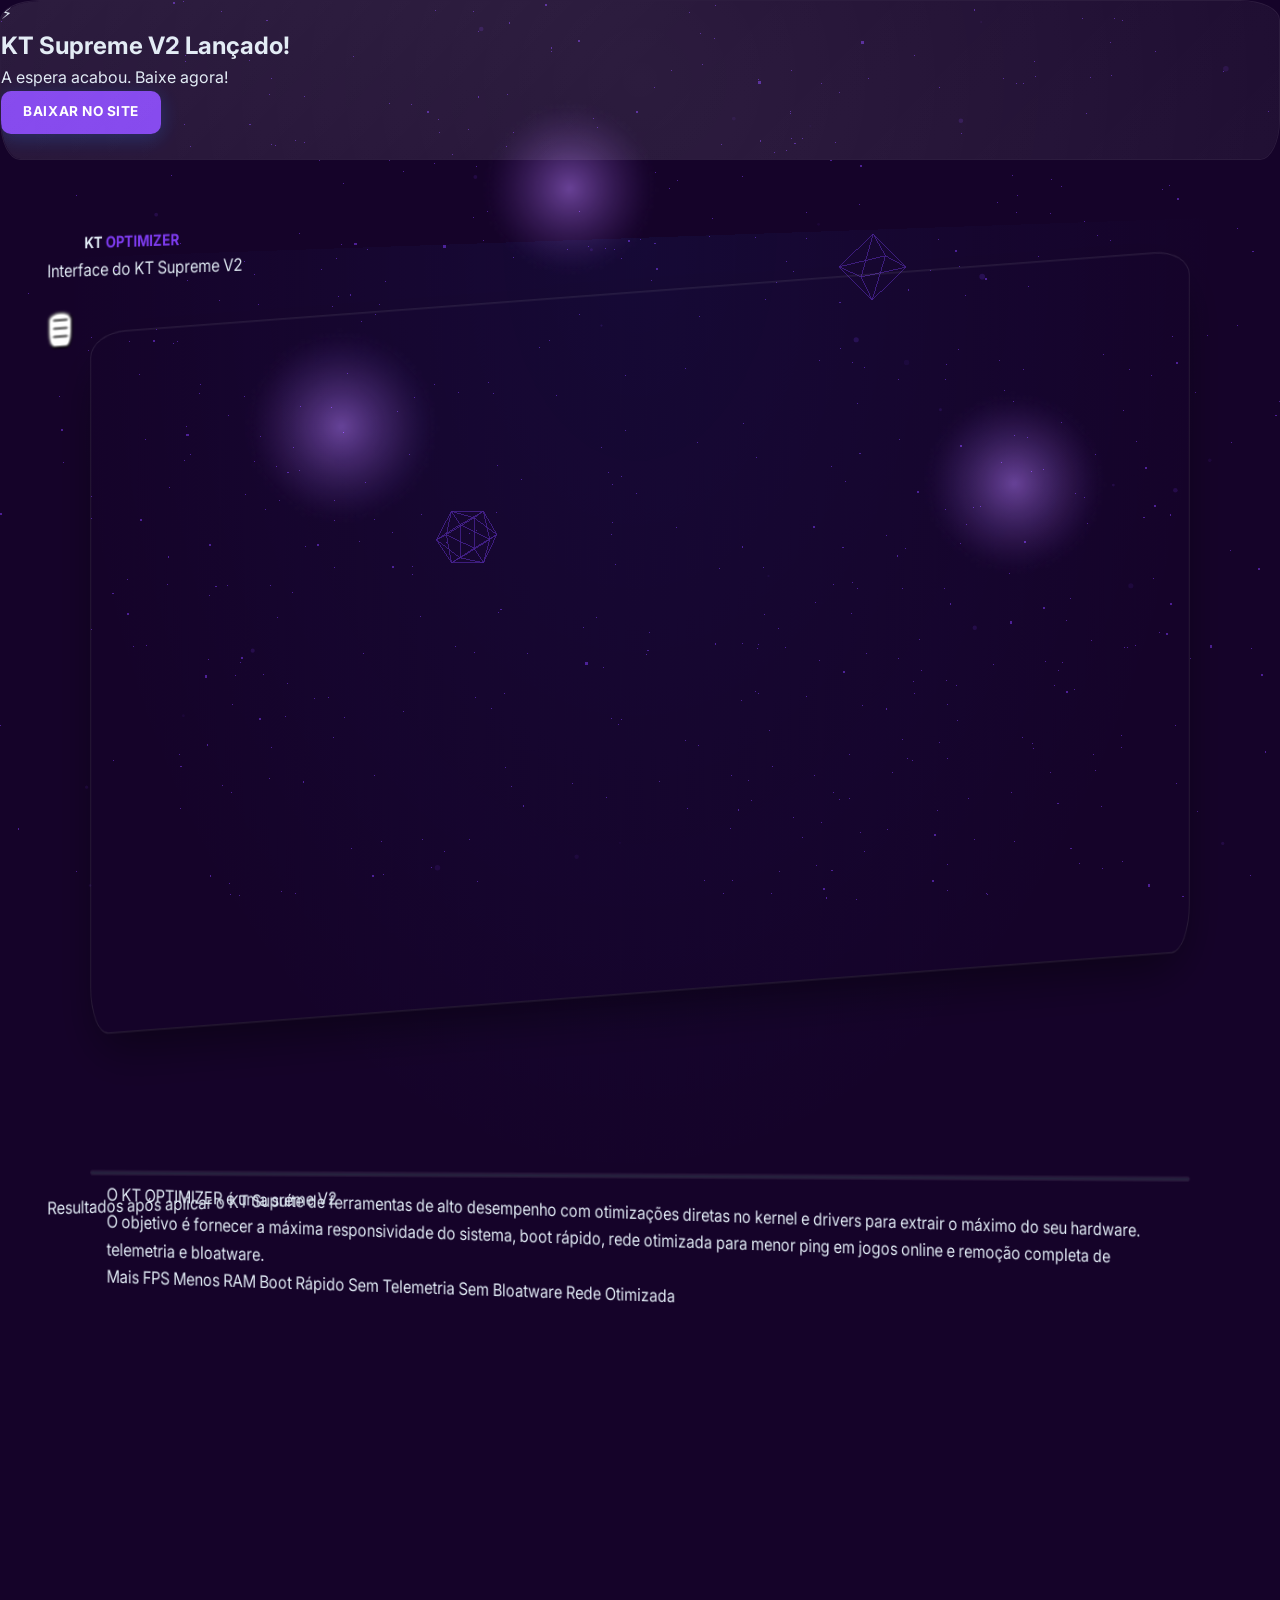
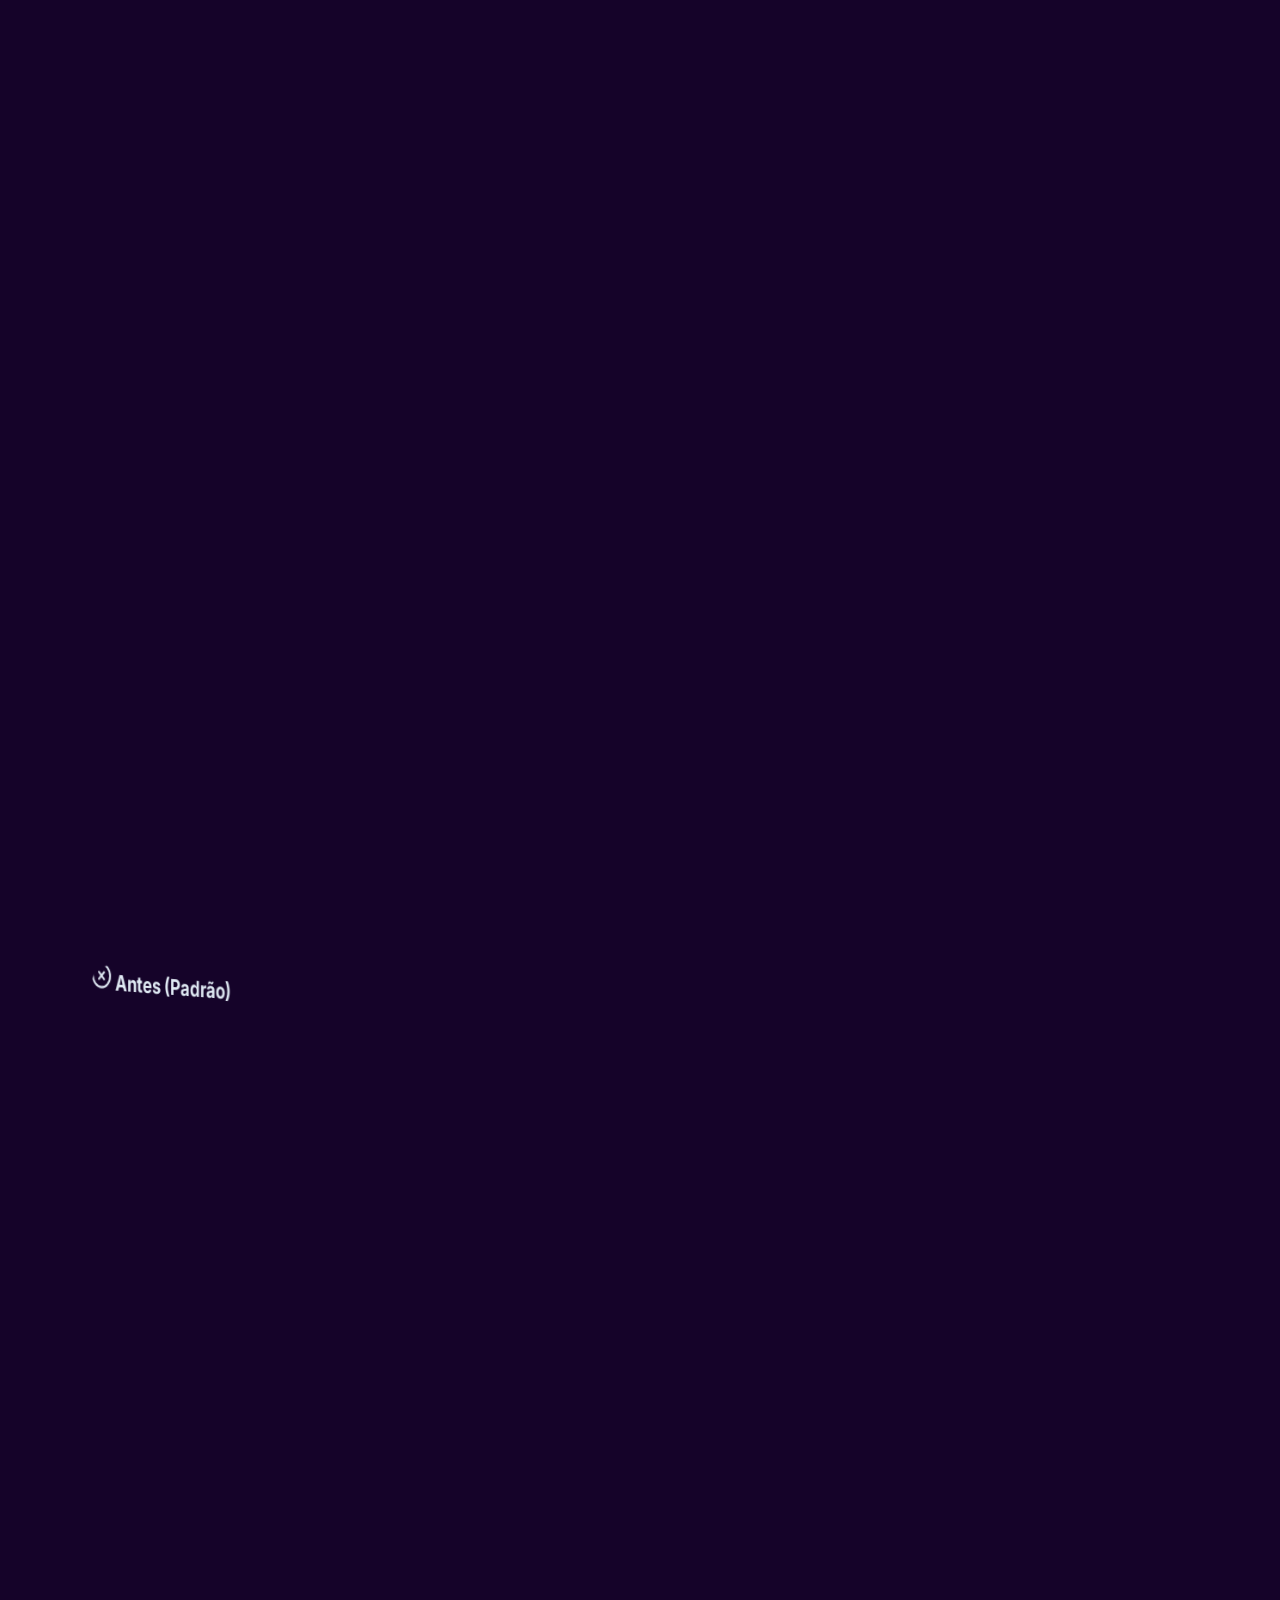
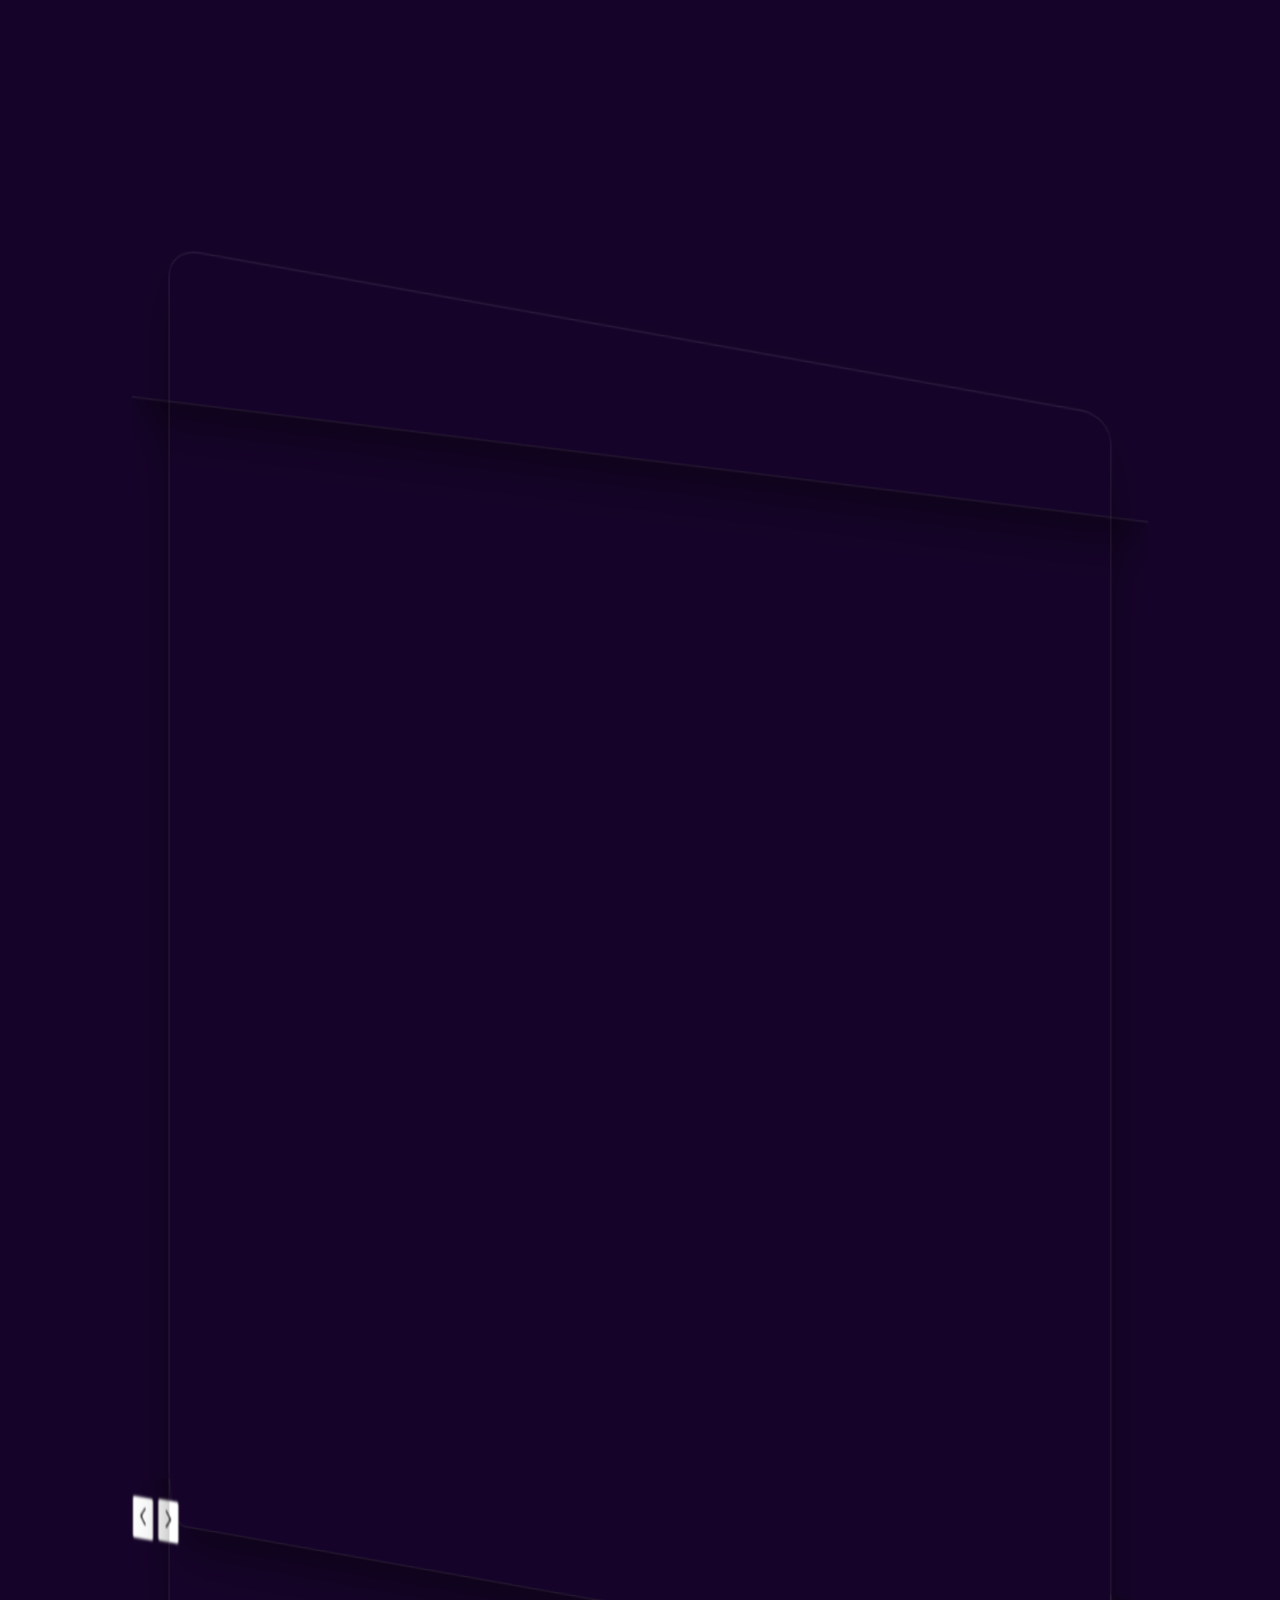
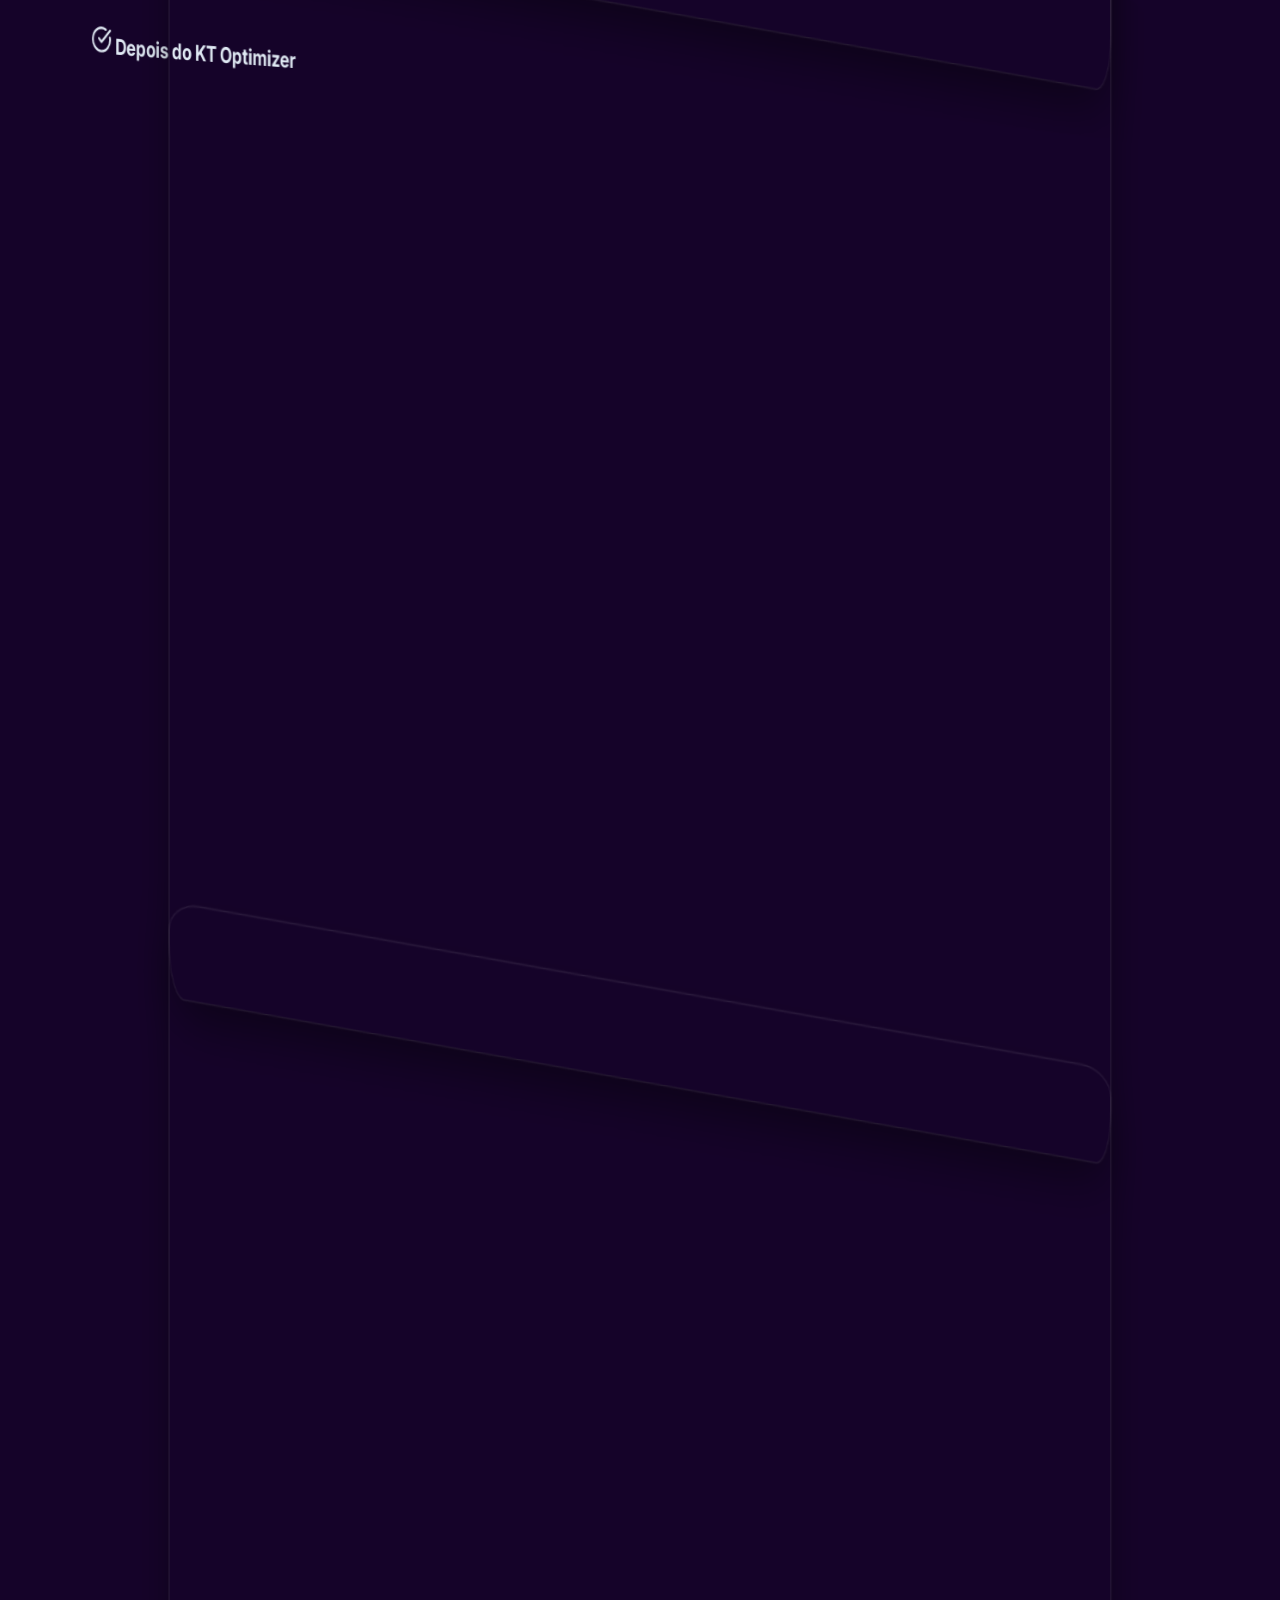
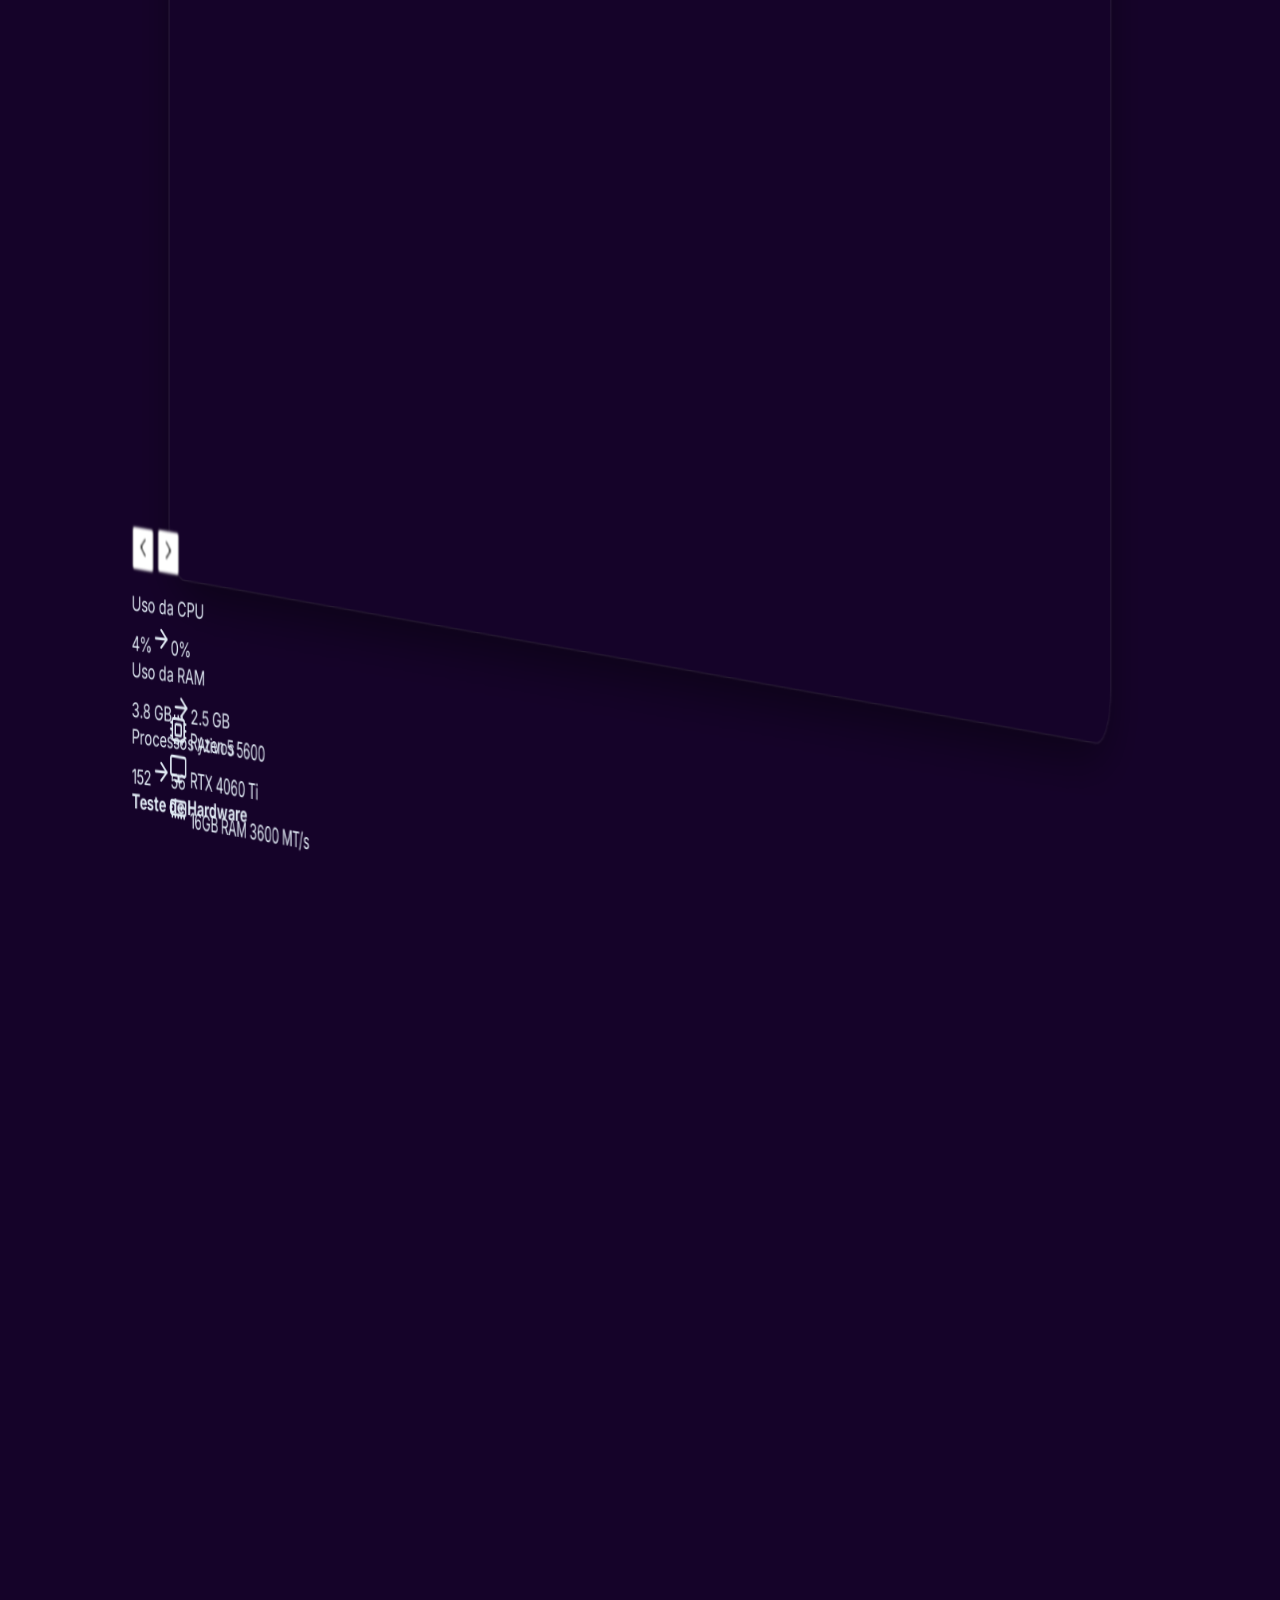
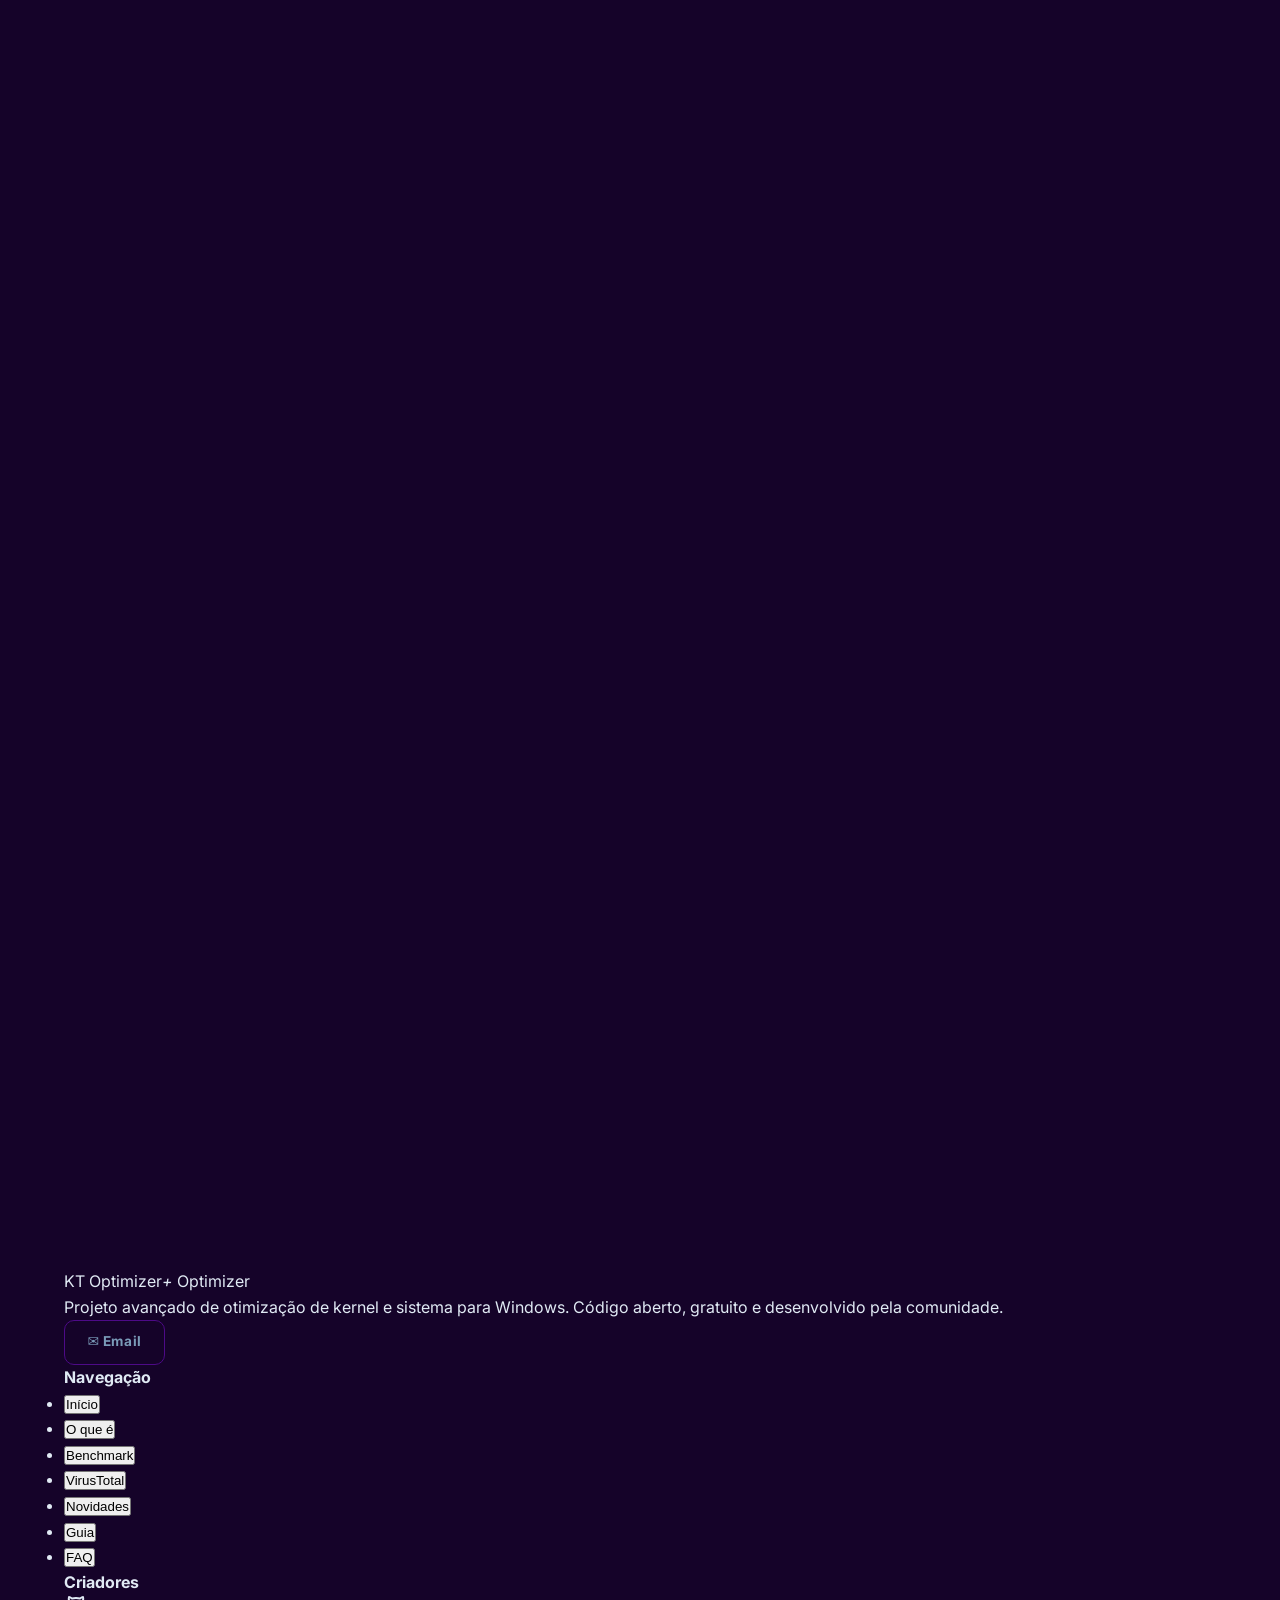
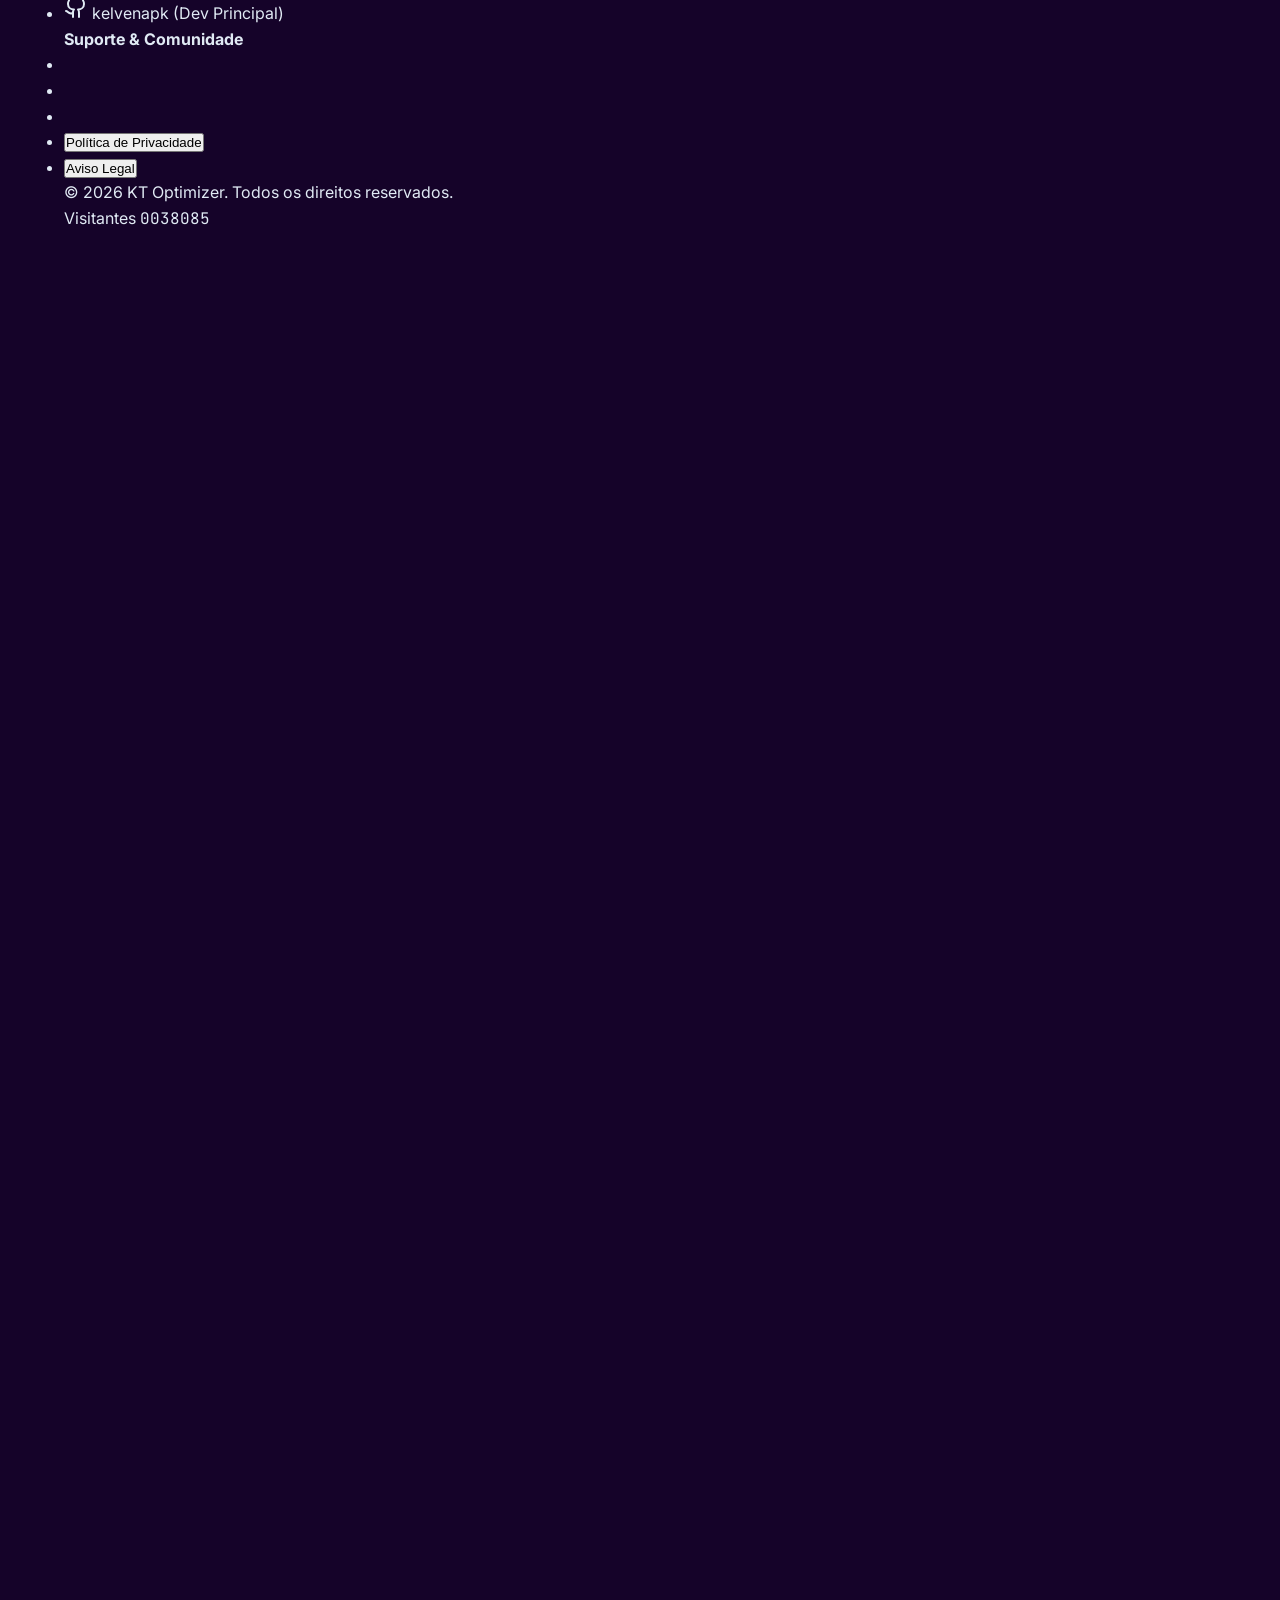
==== commit 754689dc: "Add files via upload" ====
--- a/index.html
+++ b/index.html
@@ -45,8 +45,8 @@
 }
 </script>
 <link rel="stylesheet" href="style.css">
-<script src="three.min.js" defer async></script>
-<script src="lucide@latest" defer async></script>
+<script src="three.min.js"></script>
+<script src="lucide@latest"></script>
 </head>
 <body class="overflow-x-hidden" style="background:#150329;color:#E0EAF4;font-family:Inter,system-ui,sans-serif">
 
@@ -802,11 +802,23 @@
 });
 </script>
 
-<script src="script.js" defer></script>
+<script src="script.js"></script>
+<script src="three-background-optimized.js"></script>
+<script src="animations-optimized.js"></script>
 <script src="performance-optimizations.js"></script>
 
-<!-- Service Worker Registration -->
+<!-- Inicializar background otimizado -->
 <script>
+// Substituir função original pela otimizada
+if (typeof initGridAnimationOptimized !== 'undefined') {
+    window.initGridAnimation = initGridAnimationOptimized;
+}
+</script>
+
+<!-- Service Worker Registration (comentado por padrão) -->
+<script>
+// Descomente para ativar Service Worker (requer HTTPS ou localhost)
+/*
 if ('serviceWorker' in navigator) {
     window.addEventListener('load', () => {
         navigator.serviceWorker.register('/sw.js')
@@ -814,6 +826,7 @@
             .catch(err => console.log('Service Worker:', err));
     });
 }
+*/
 </script>
 
 </body>
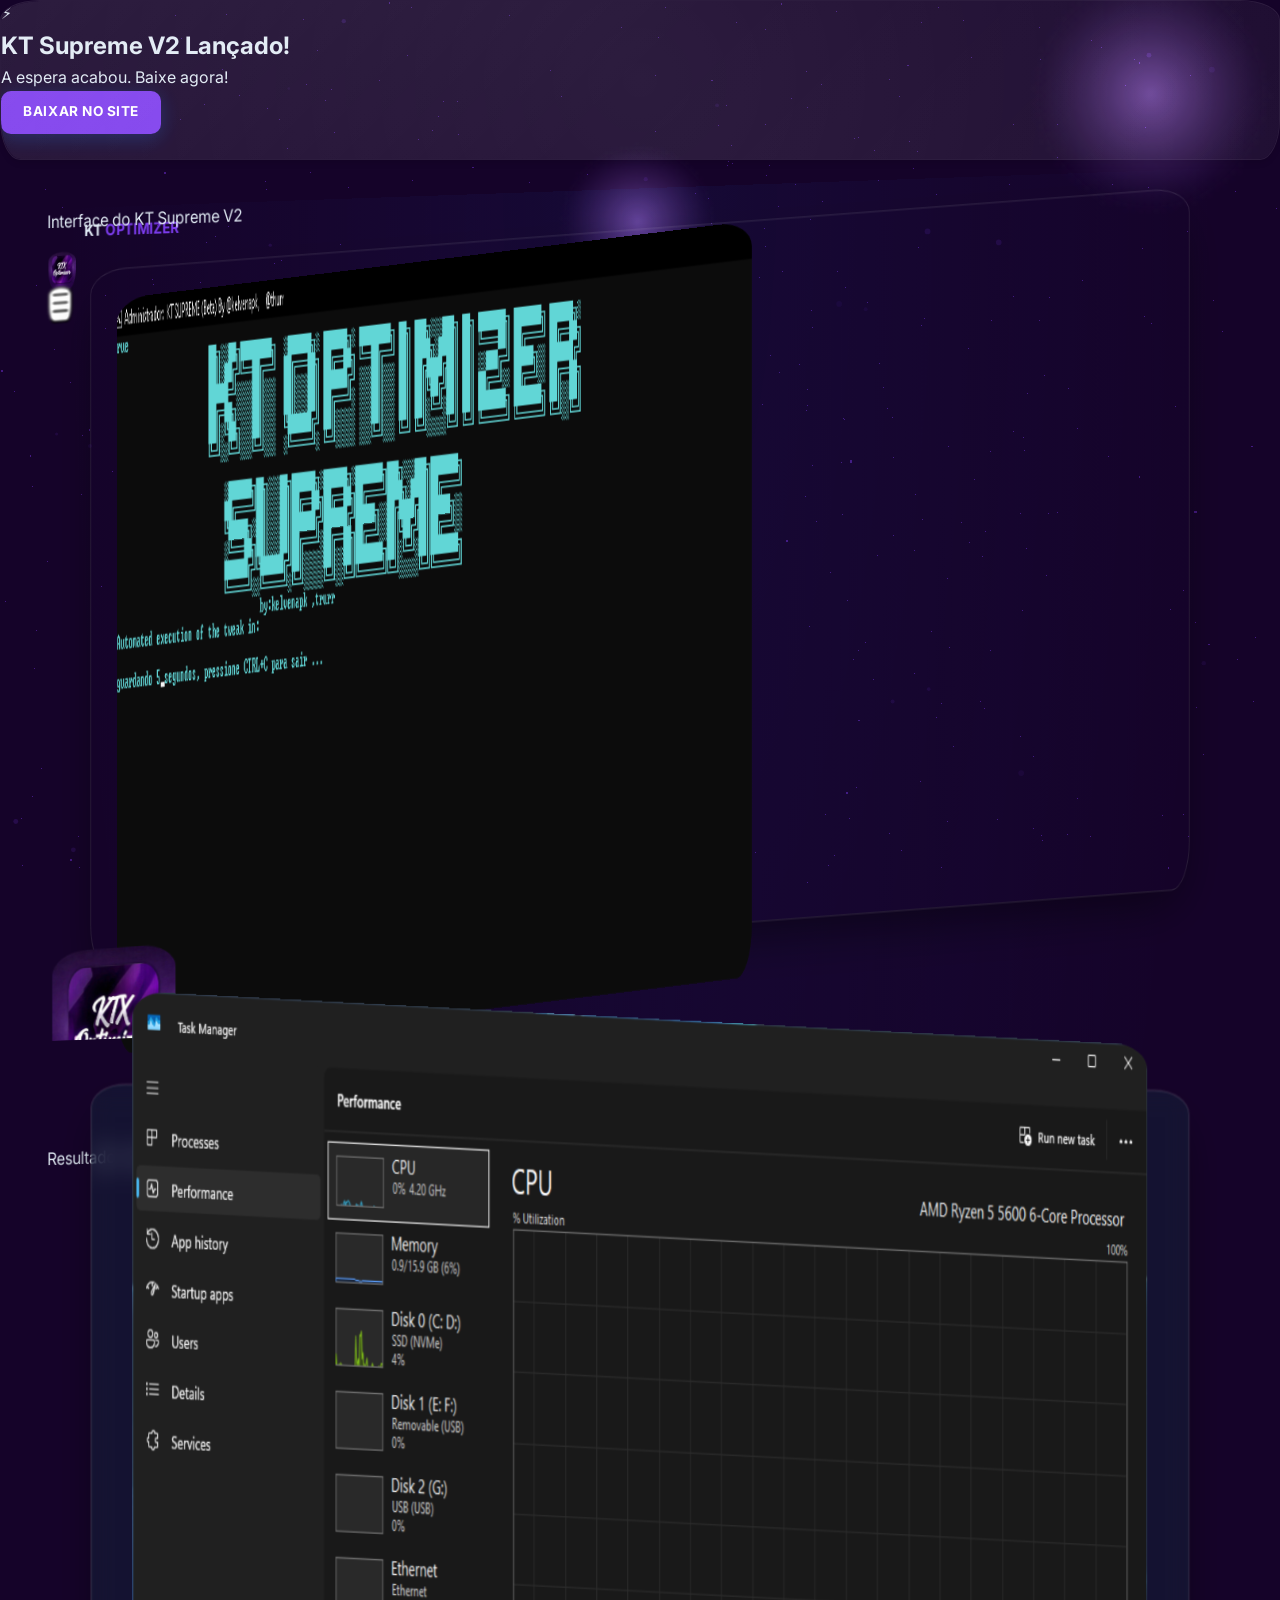
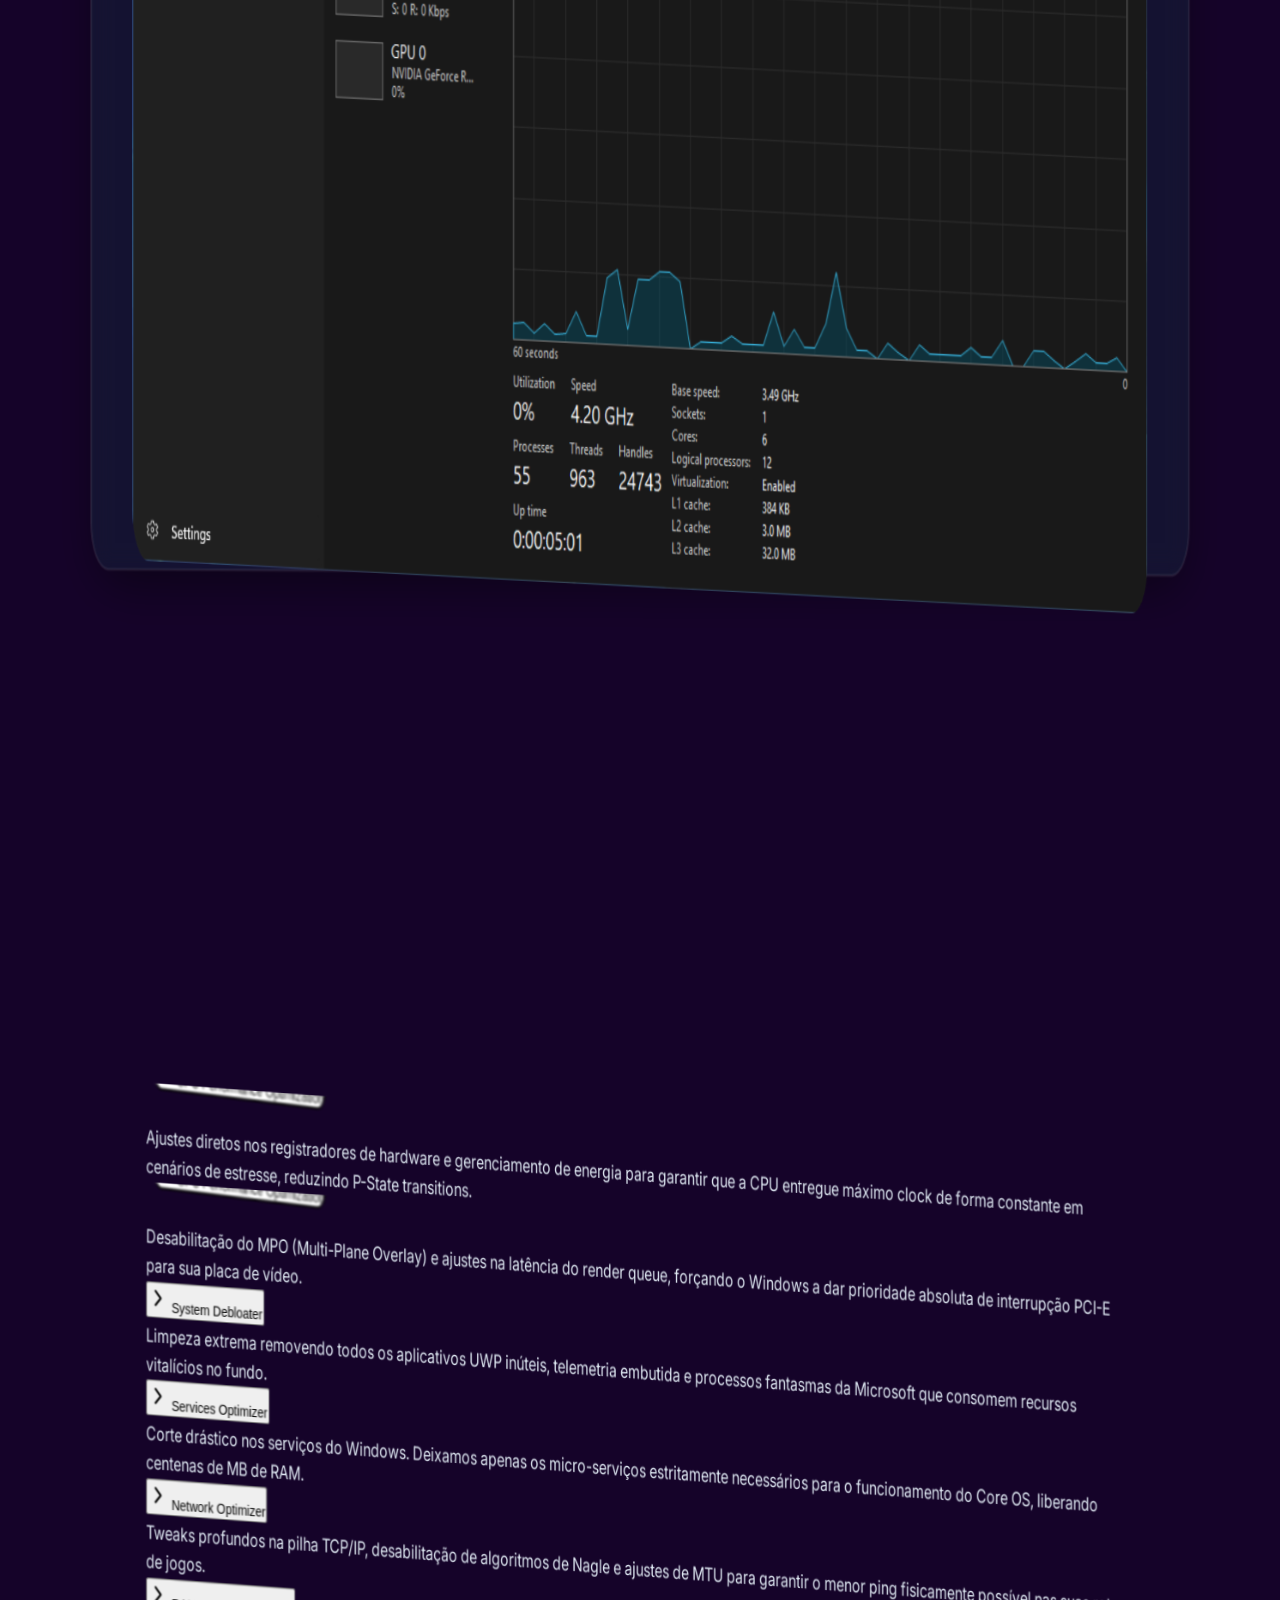
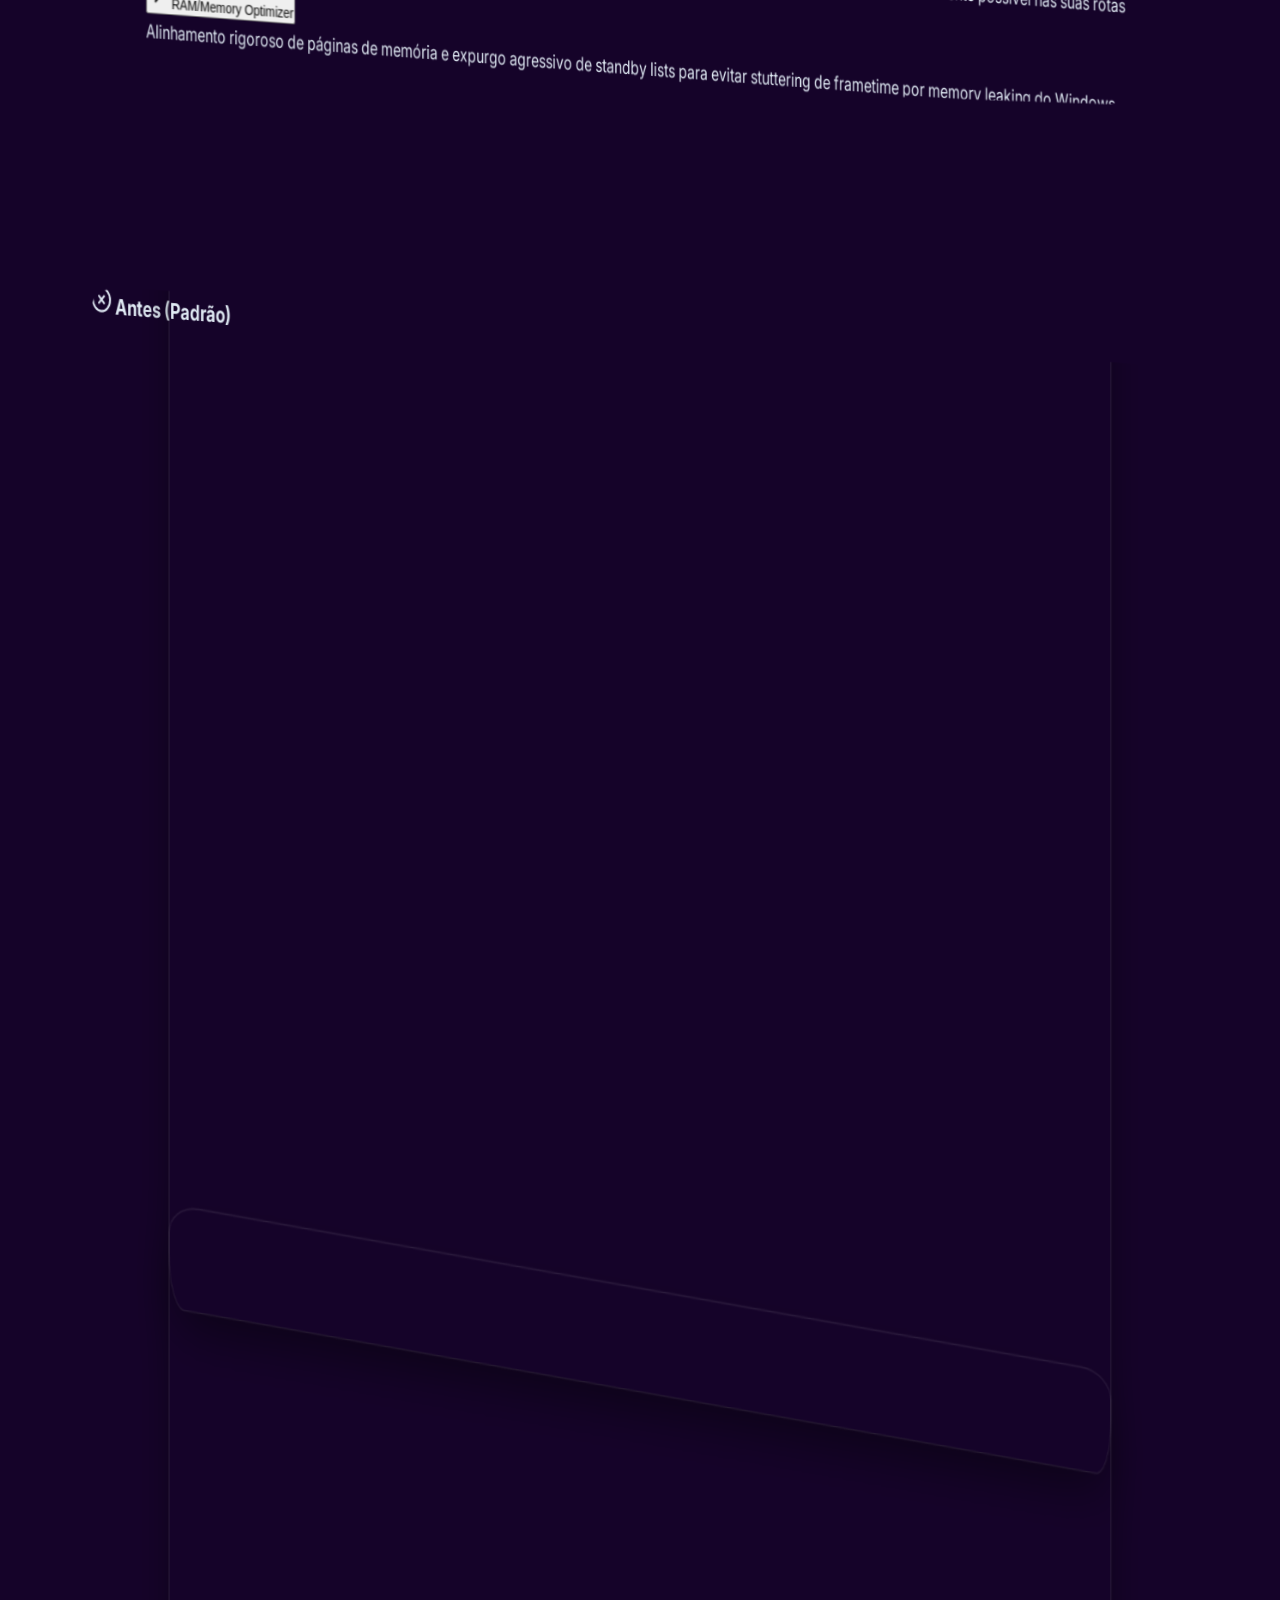
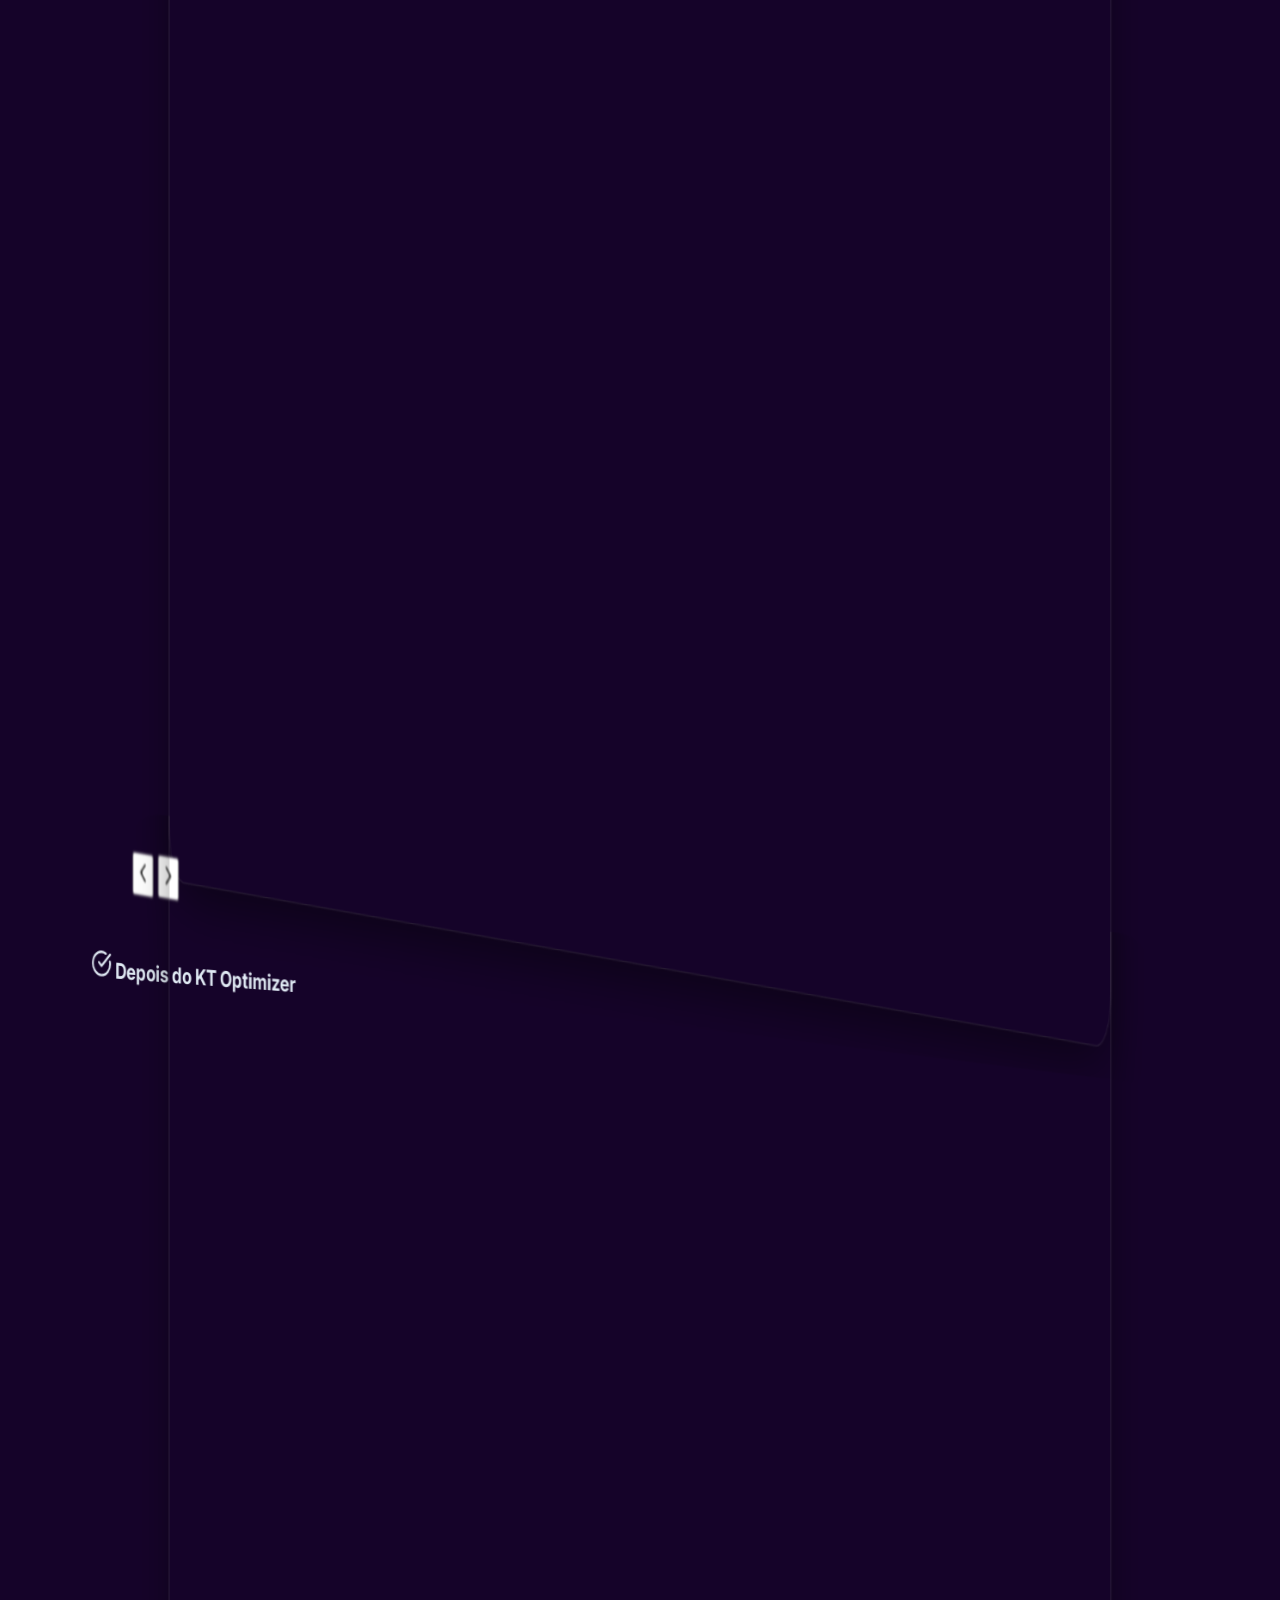
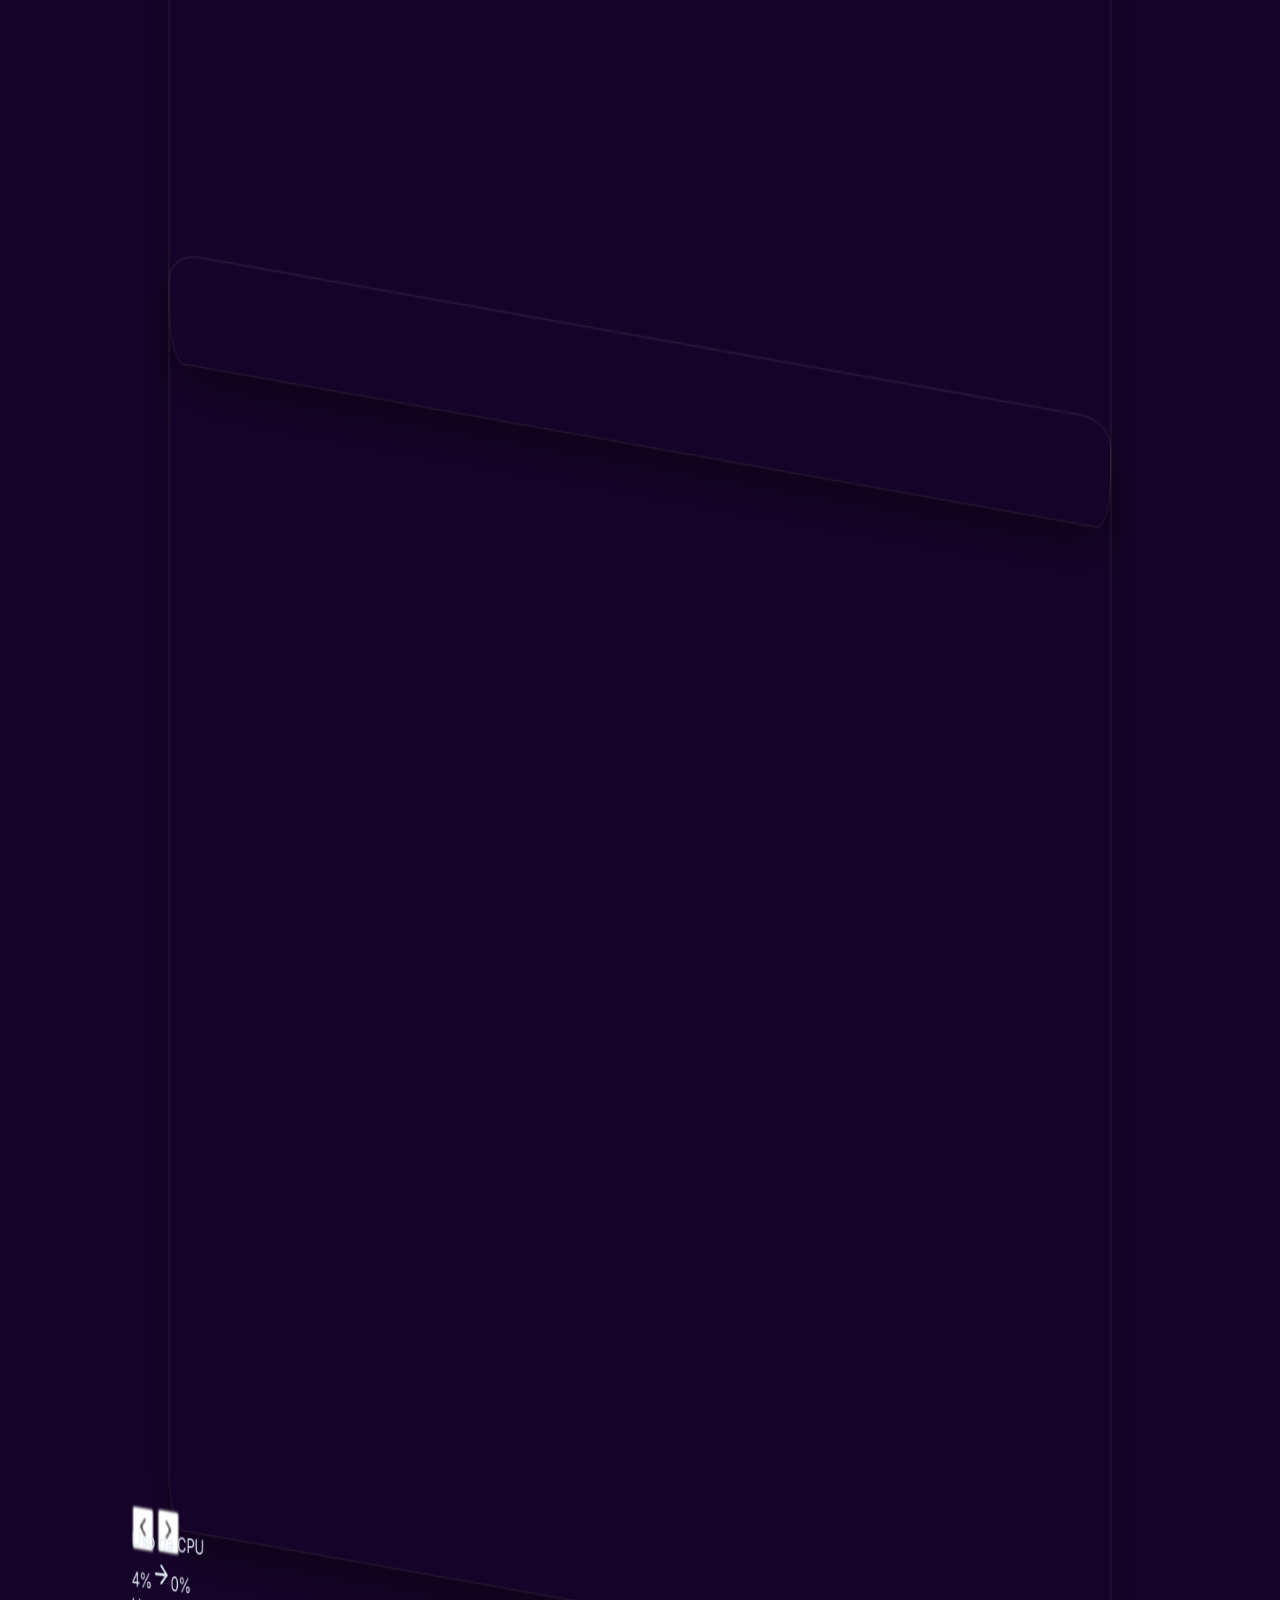
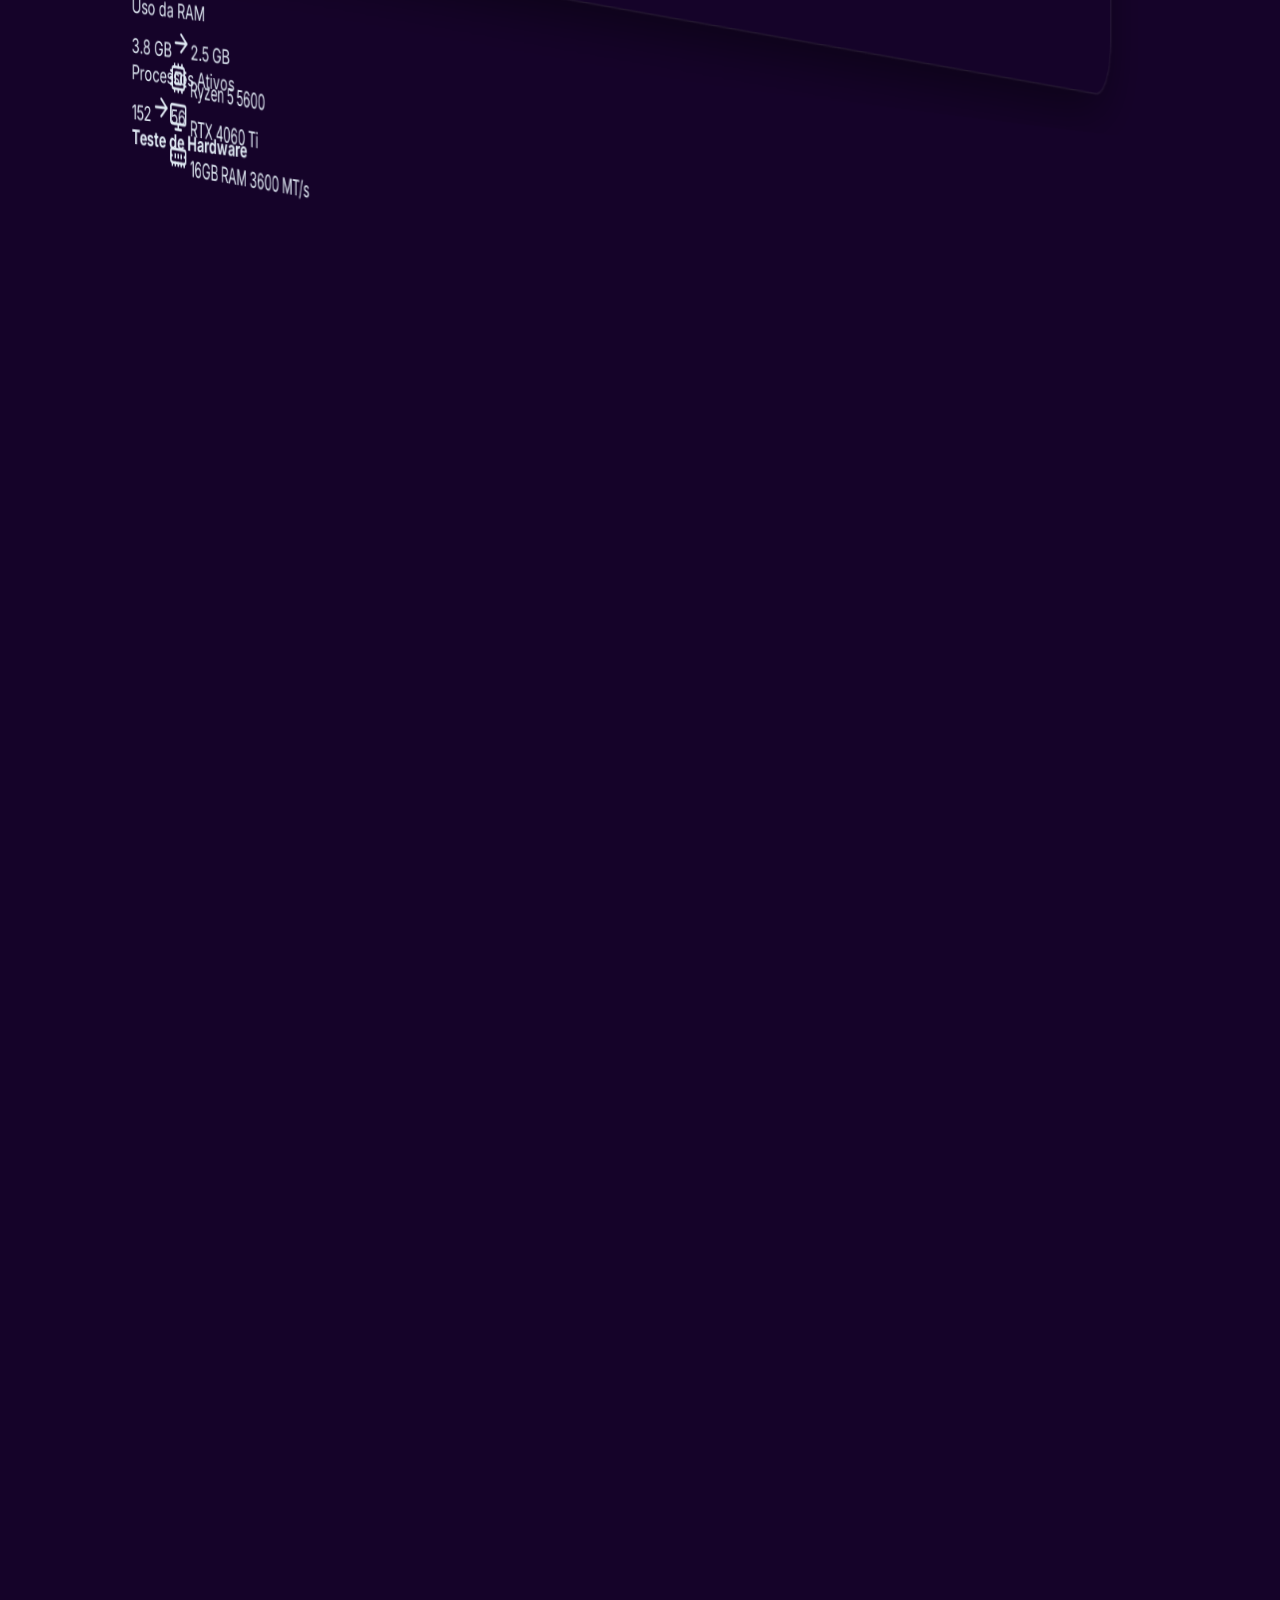
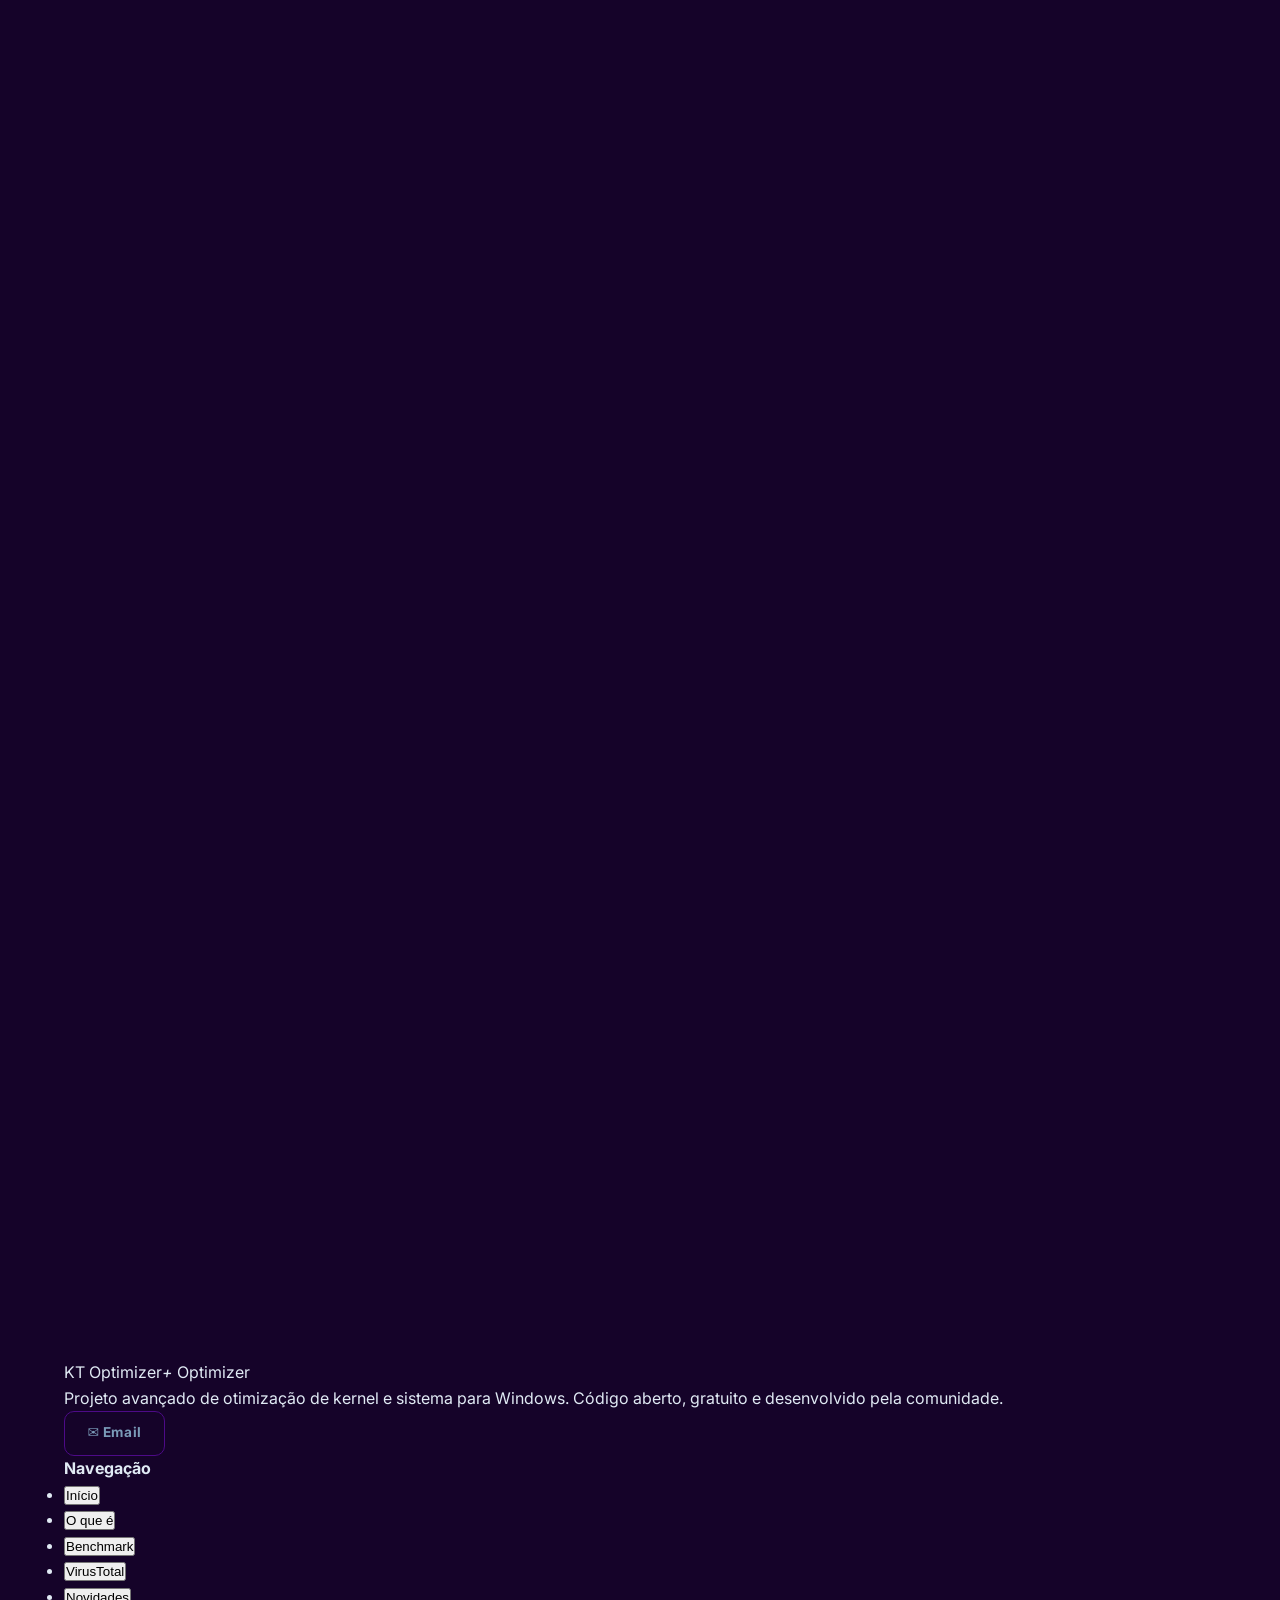
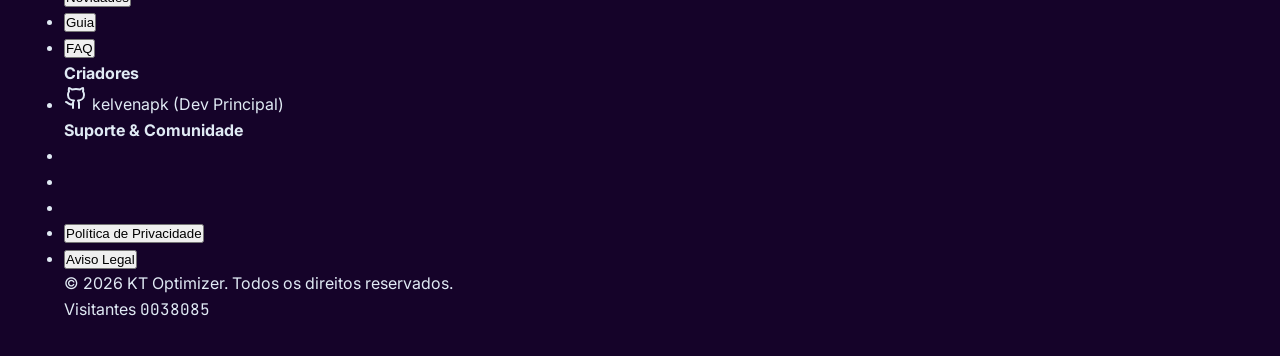
==== commit d2c2bda0: "Add files via upload" ====
--- a/index.html
+++ b/index.html
@@ -45,6 +45,7 @@
 }
 </script>
 <link rel="stylesheet" href="style.css">
+<link rel="stylesheet" href="performance-optimizations.css">
 <script src="three.min.js"></script>
 <script src="lucide@latest"></script>
 </head>
--- a/performance-optimizations.css
+++ b/performance-optimizations.css
@@ -0,0 +1,198 @@
+/* ============================================
+   PERFORMANCE OPTIMIZATIONS CSS
+   Otimizações adicionais para máxima performance
+   ============================================ */
+
+/* 1. Otimizar rendering com will-change apenas quando necessário */
+.is-scrolling * {
+    will-change: auto !important;
+}
+
+/* 2. Usar transform e opacity para animações (GPU accelerated) */
+.reveal-on-scroll {
+    opacity: 0;
+    transform: translateY(20px);
+    transition: opacity 0.6s ease, transform 0.6s ease;
+}
+
+.reveal-on-scroll.is-visible {
+    opacity: 1;
+    transform: translateY(0);
+}
+
+/* 3. Otimizar backdrop-filter em mobile */
+@media (max-width: 768px) {
+    .glass,
+    .liquid-glass,
+    .backdrop-blur-2xl,
+    .backdrop-blur-xl,
+    .backdrop-blur-lg {
+        backdrop-filter: blur(8px) !important;
+        -webkit-backdrop-filter: blur(8px) !important;
+    }
+}
+
+/* 4. Desabilitar animações em low-end devices */
+.low-end-device * {
+    animation-duration: 0.01ms !important;
+    animation-iteration-count: 1 !important;
+    transition-duration: 0.1s !important;
+}
+
+.low-end-device .animate-float,
+.low-end-device .animate-float-delayed,
+.low-end-device .animate-glow-blue {
+    animation: none !important;
+}
+
+/* 5. Otimizar shadows */
+.low-end-device .shadow-2xl,
+.low-end-device .shadow-xl,
+.low-end-device .shadow-lg {
+    box-shadow: 0 4px 6px -1px rgba(0, 0, 0, 0.1) !important;
+}
+
+/* 6. Reduzir blur em low-end */
+.low-end-device .blur-3xl,
+.low-end-device .blur-2xl,
+.low-end-device .blur-xl {
+    filter: blur(20px) !important;
+}
+
+/* 7. Otimizar gradientes */
+.mobile-optimized .bg-gradient-to-r,
+.mobile-optimized .bg-gradient-to-t,
+.mobile-optimized .bg-gradient-to-b {
+    background-image: none !important;
+    background-color: rgba(124, 58, 237, 0.1) !important;
+}
+
+/* 8. Usar contain para isolar rendering */
+.bench-img-wrap,
+.whom-card,
+.vt-card,
+.accordion-item {
+    contain: layout style paint;
+}
+
+/* 9. Otimizar imagens */
+img {
+    content-visibility: auto;
+}
+
+/* 10. Reduzir motion para quem prefere */
+@media (prefers-reduced-motion: reduce) {
+    *,
+    *::before,
+    *::after {
+        animation-duration: 0.01ms !important;
+        animation-iteration-count: 1 !important;
+        transition-duration: 0.01ms !important;
+        scroll-behavior: auto !important;
+    }
+}
+
+/* 11. Otimizar scroll */
+html {
+    scroll-behavior: smooth;
+}
+
+@media (prefers-reduced-motion: reduce) {
+    html {
+        scroll-behavior: auto;
+    }
+}
+
+/* 12. Usar GPU acceleration apenas onde necessário */
+.btn,
+.nav-links a,
+.bench-img-wrap,
+.whom-card {
+    transform: translateZ(0);
+    backface-visibility: hidden;
+    perspective: 1000px;
+}
+
+/* 13. Otimizar hover states */
+@media (hover: hover) and (pointer: fine) {
+    .btn:hover,
+    .bench-img-wrap:hover {
+        transform: translateZ(0) scale(1.05);
+    }
+}
+
+/* 14. Desabilitar hover em touch devices */
+@media (hover: none) {
+    .btn:hover,
+    .bench-img-wrap:hover,
+    .whom-card:hover {
+        transform: none !important;
+    }
+}
+
+/* 15. Otimizar fonts */
+.fonts-loaded body {
+    font-family: 'Inter', 'Segoe UI', system-ui, sans-serif;
+}
+
+/* 16. Reduzir repaints */
+.fixed,
+.sticky {
+    will-change: transform;
+}
+
+/* 17. Otimizar z-index stacking */
+#global-animation-container {
+    isolation: isolate;
+}
+
+/* 18. Usar containment para sections */
+section {
+    contain: layout style;
+}
+
+/* 19. Otimizar particle canvas */
+#particle-canvas {
+    pointer-events: none;
+    will-change: transform;
+}
+
+/* 20. Reduzir complexity em mobile */
+@media (max-width: 768px) {
+    .shadow-strong-glow {
+        box-shadow: 0 10px 30px rgba(124, 58, 237, 0.3) !important;
+    }
+    
+    .drop-shadow-2xl {
+        filter: drop-shadow(0 10px 20px rgba(0, 0, 0, 0.3)) !important;
+    }
+}
+
+/* 21. Otimizar transitions */
+* {
+    transition-timing-function: cubic-bezier(0.4, 0, 0.2, 1);
+}
+
+/* 22. Usar content-visibility para off-screen content */
+.bench-stats,
+.changelog-diff,
+.faq-item {
+    content-visibility: auto;
+    contain-intrinsic-size: 0 500px;
+}
+
+/* 23. Otimizar modal rendering */
+.modal {
+    contain: layout style paint;
+}
+
+/* 24. Reduzir overdraw */
+.absolute.inset-0 {
+    contain: strict;
+}
+
+/* 25. Performance hints */
+.hero,
+.benchmarks-section {
+    contain: layout style;
+}
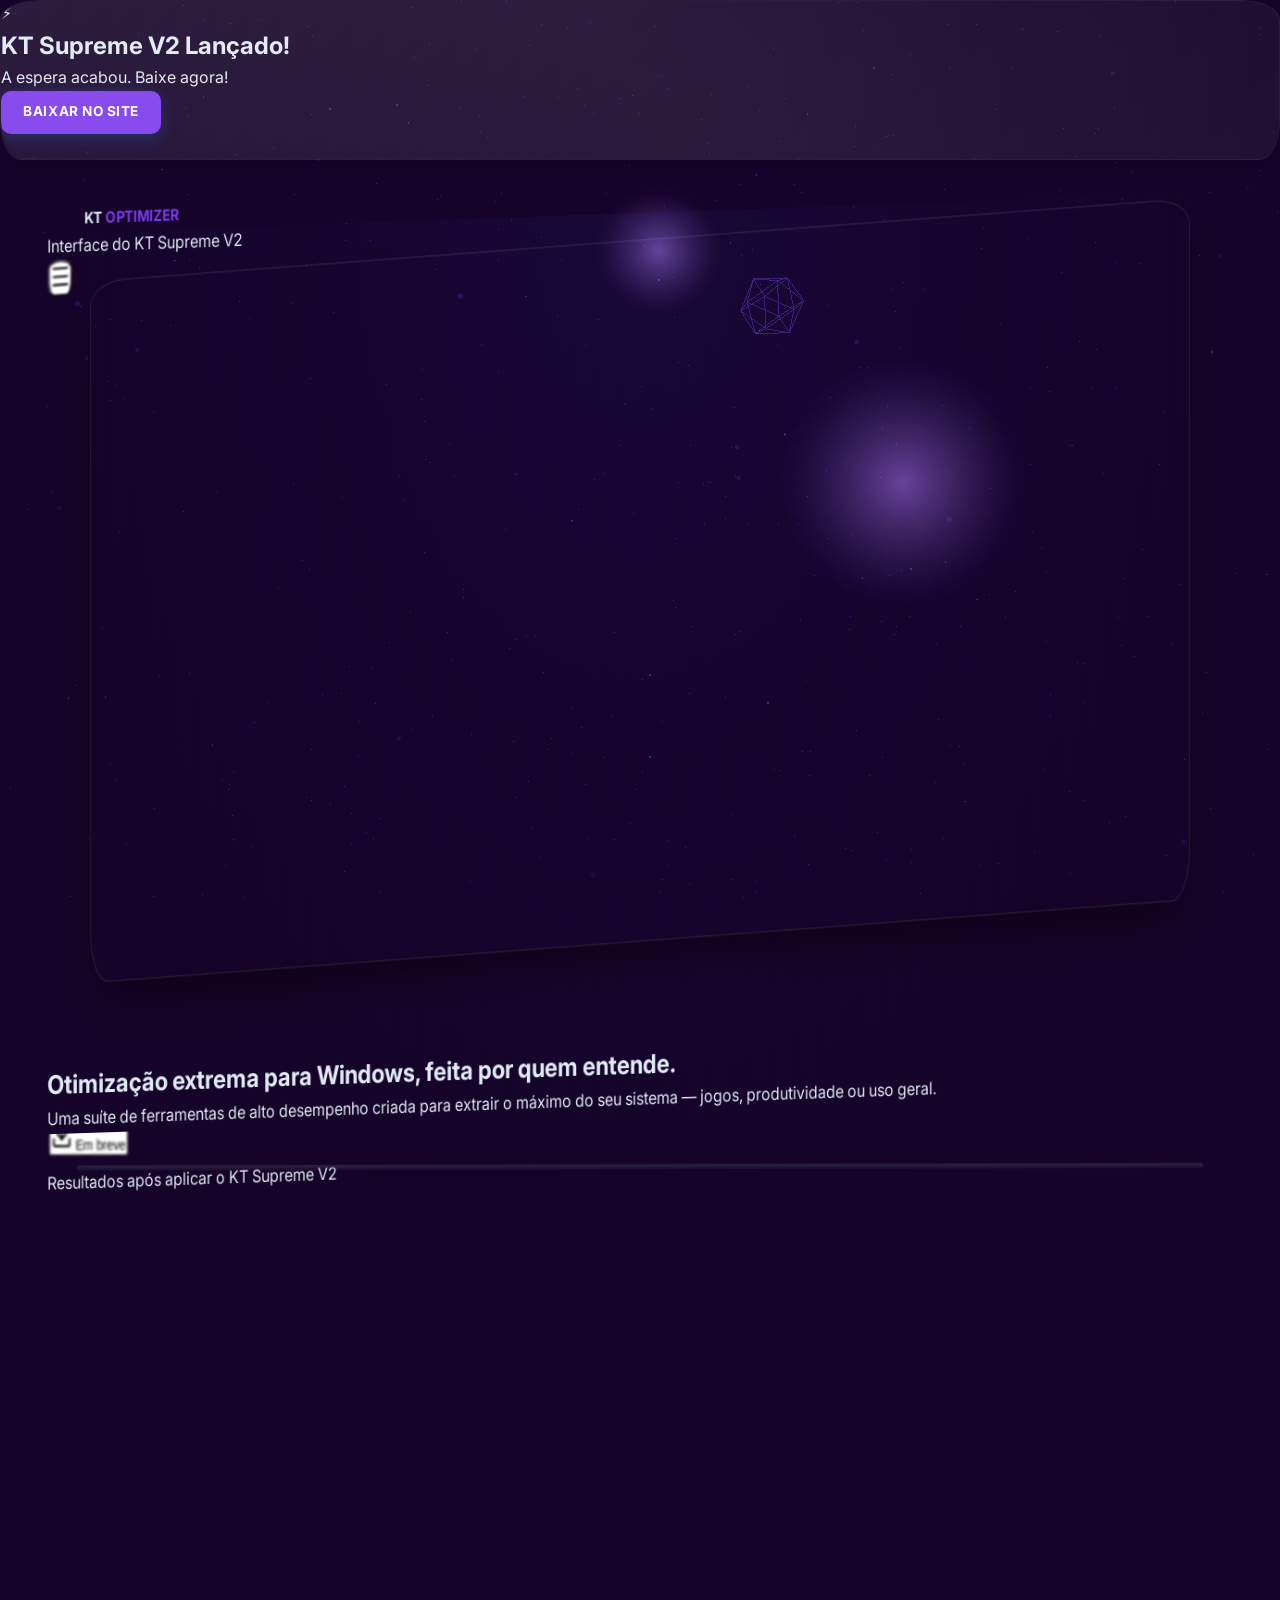
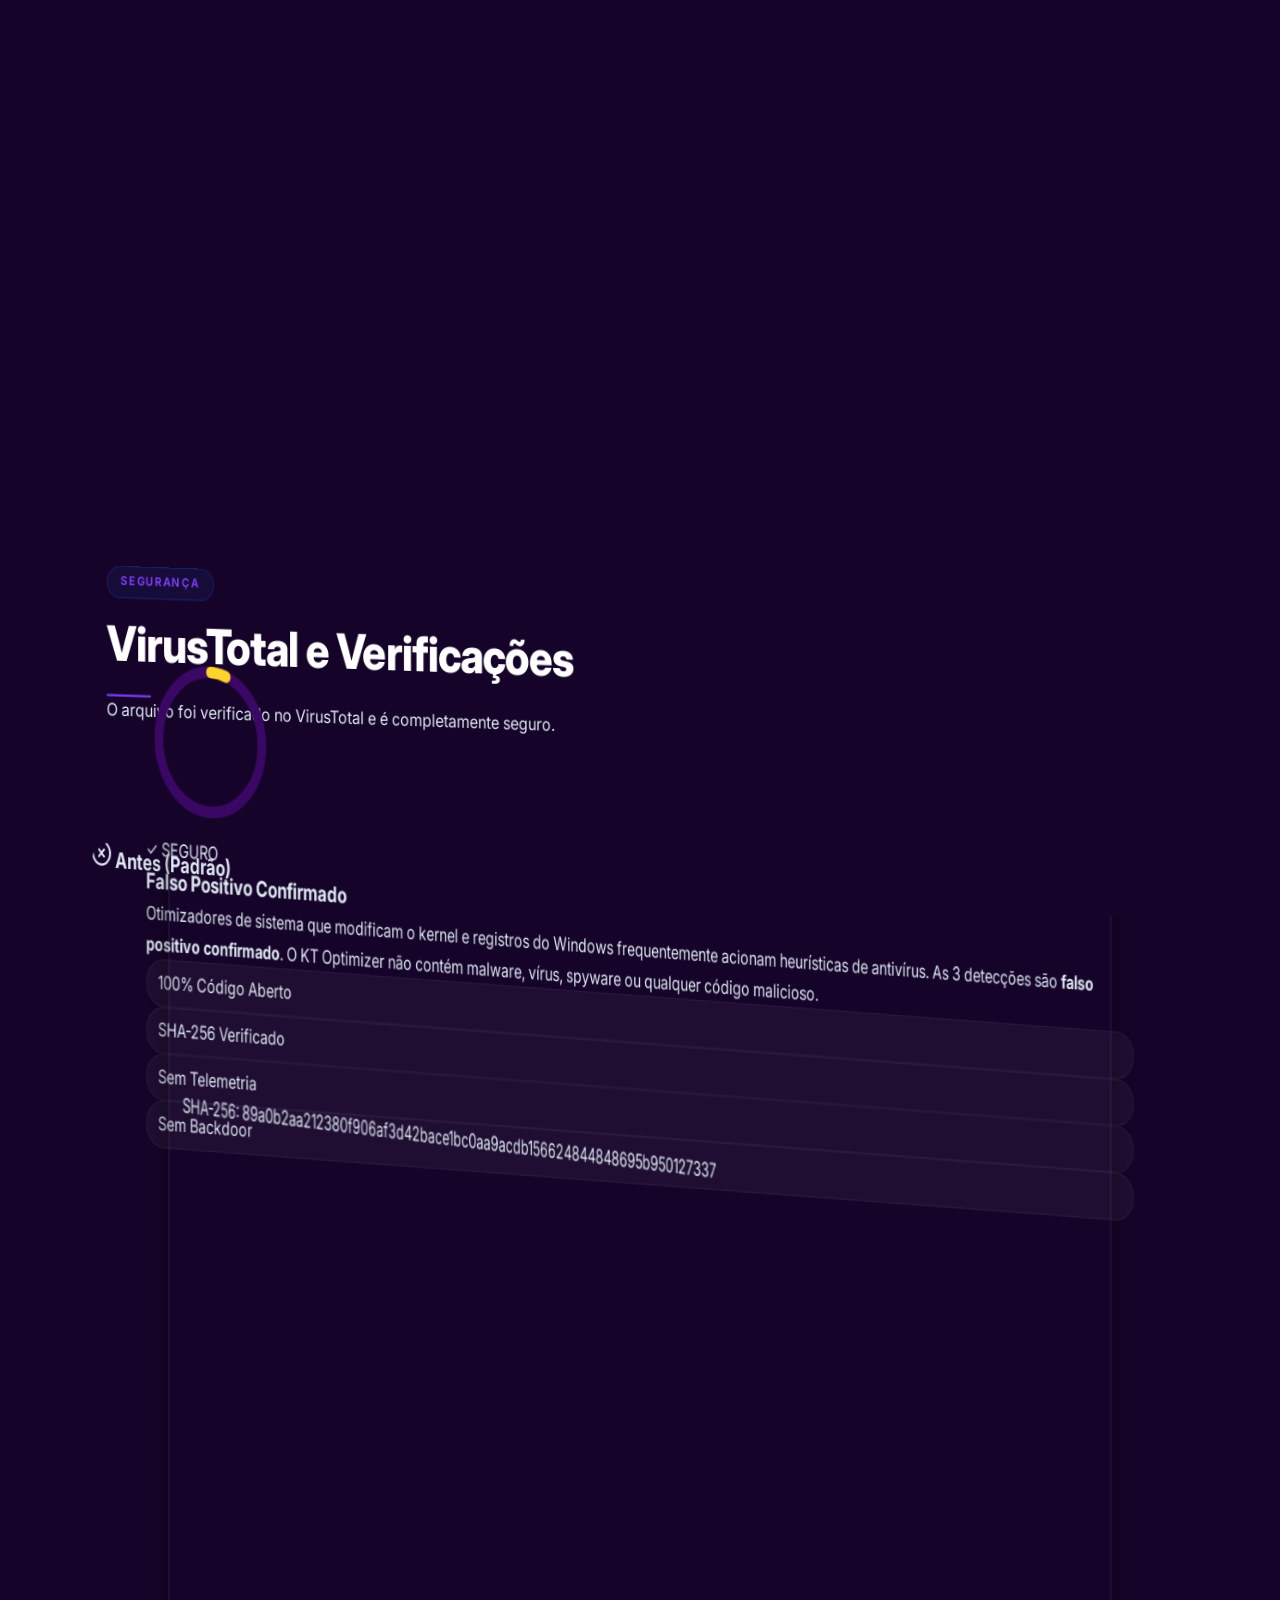
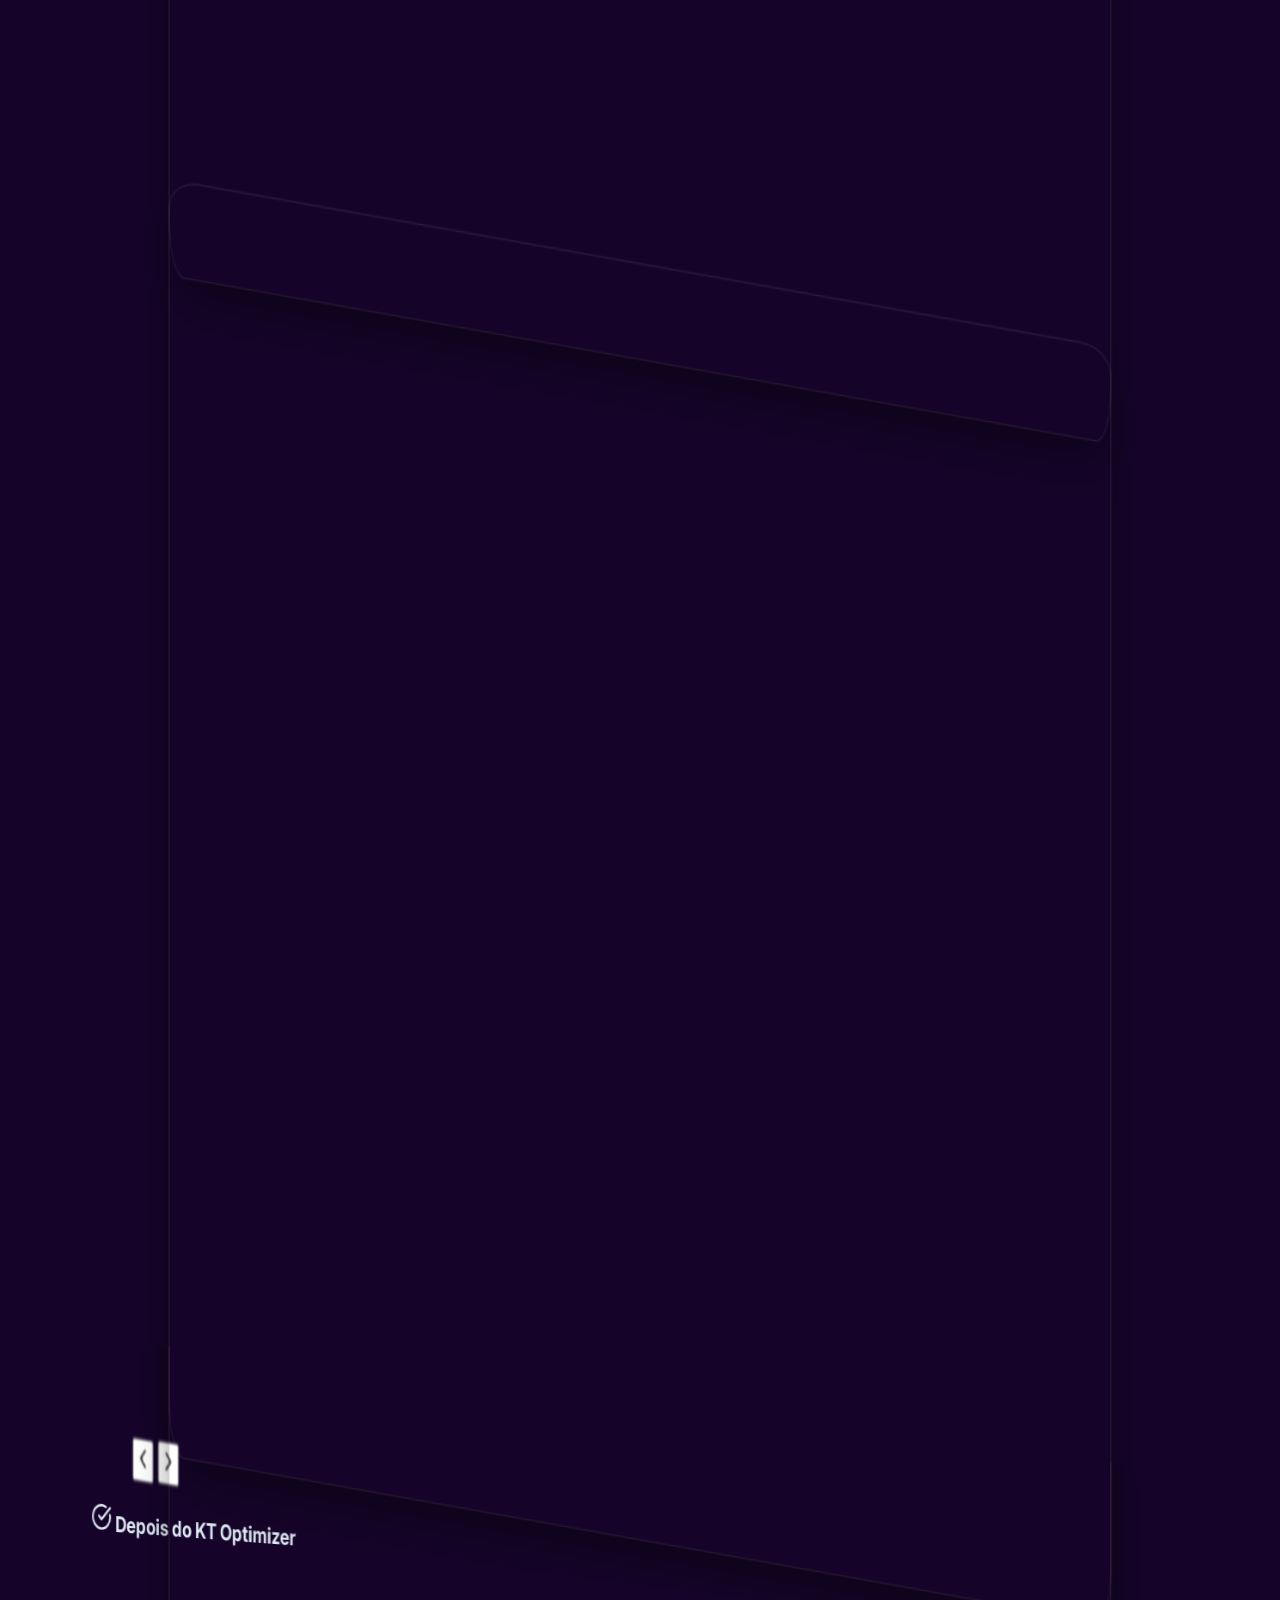
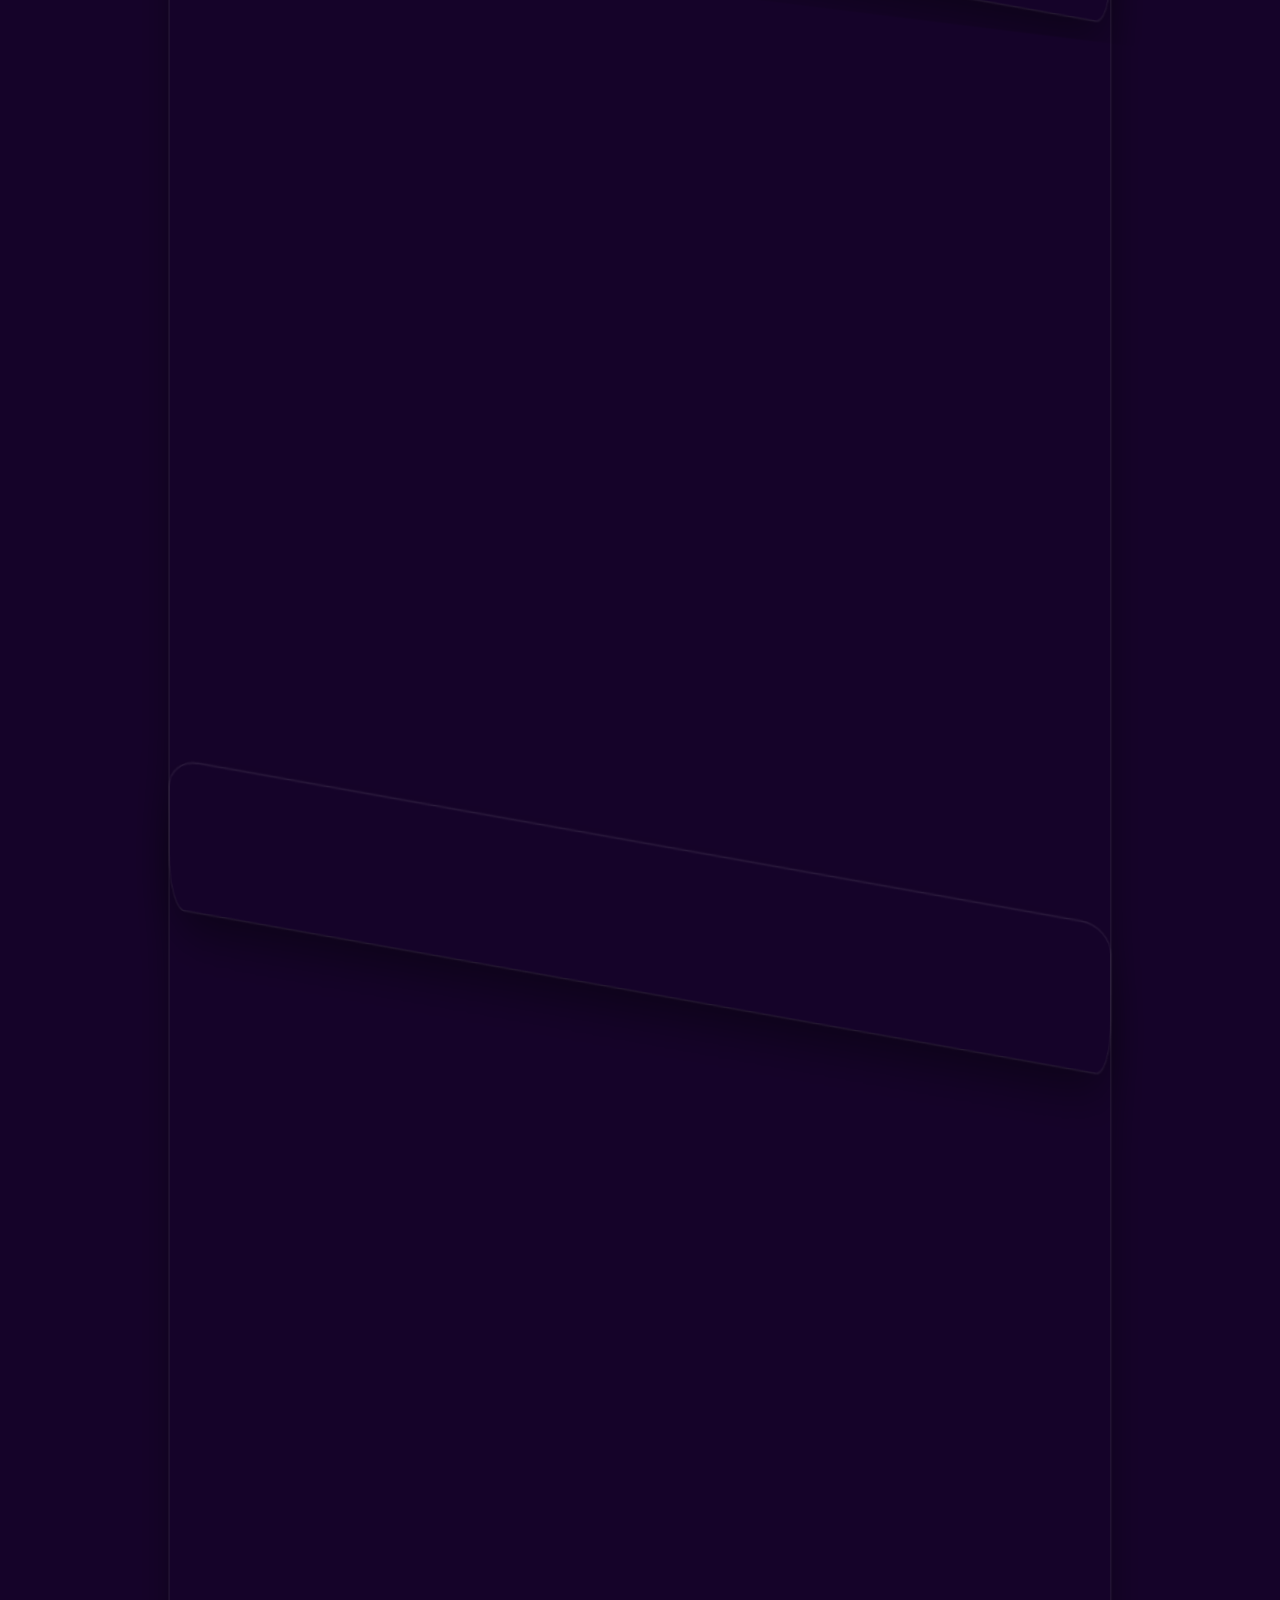
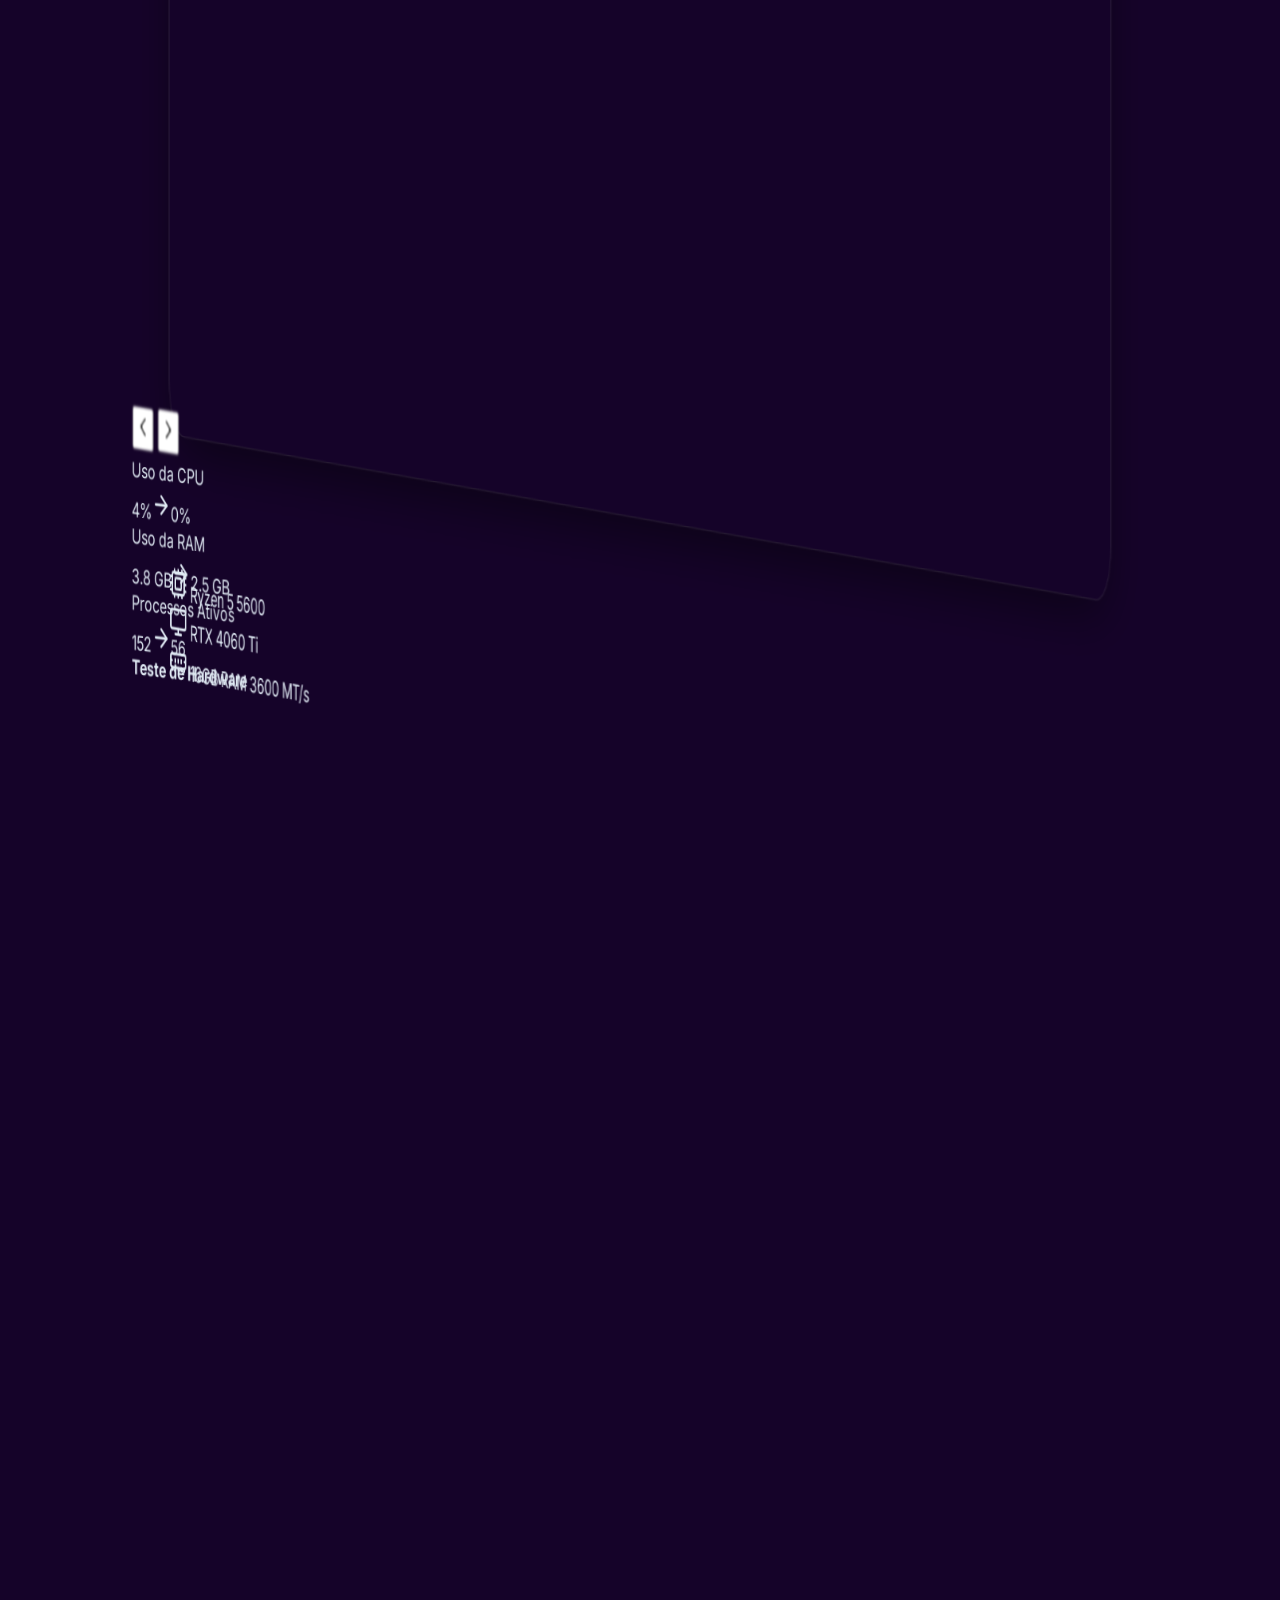
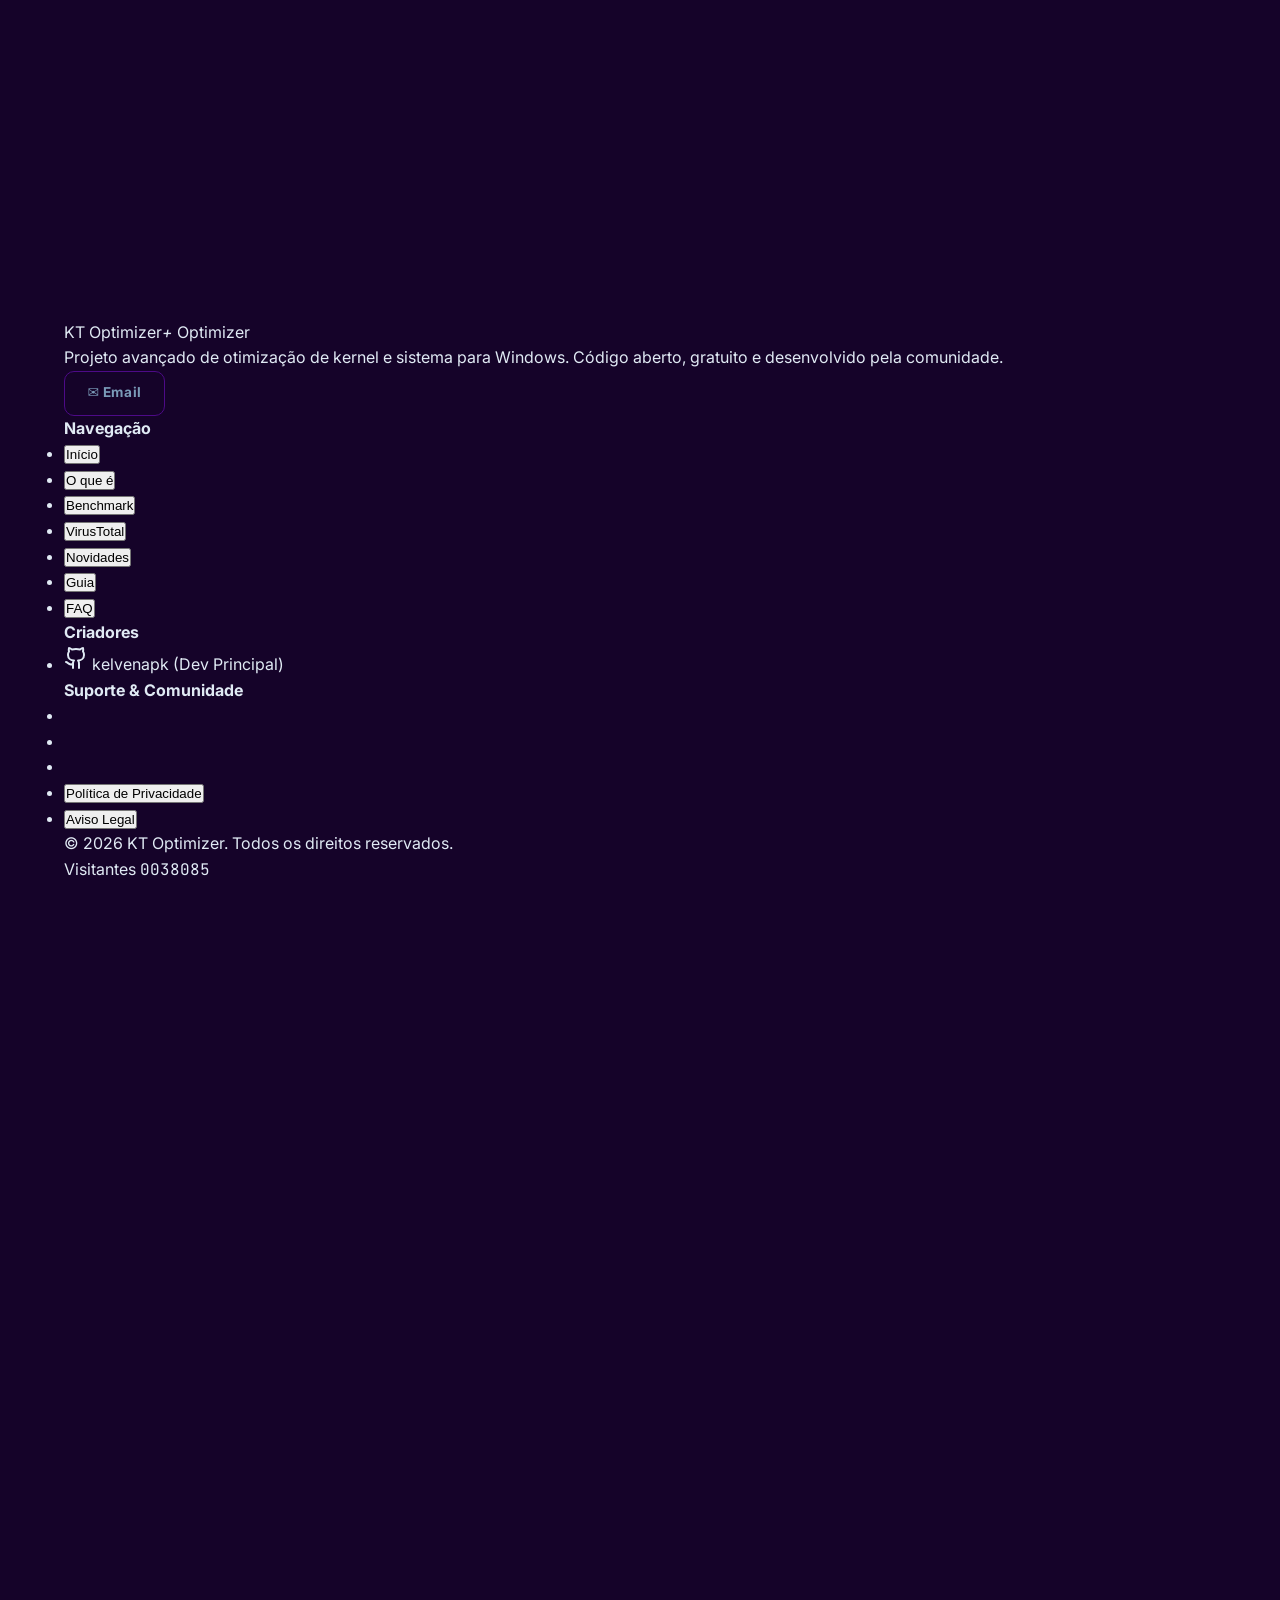
==== commit 80a1a7a4: "Add files via upload" ====
--- a/index.html
+++ b/index.html
@@ -51,6 +51,31 @@
 </head>
 <body class="overflow-x-hidden" style="background:#150329;color:#E0EAF4;font-family:Inter,system-ui,sans-serif">
 
+<!-- LOADER -->
+<div id="page-loader" class="fixed inset-0 z-[100000] bg-[#150329] flex items-center justify-center transition-opacity duration-700">
+  <div class="text-center">
+    <!-- Logo animado -->
+    <div class="mb-8 flex justify-center">
+      <img src="logo.png" alt="KT Supreme Logo" class="w-24 h-24 rounded-2xl animate-pulse" style="filter: drop-shadow(0 0 30px rgba(124, 58, 237, 0.8));">
+    </div>
+    
+    <!-- Spinner -->
+    <div class="relative w-16 h-16 mx-auto mb-6">
+      <div class="absolute inset-0 border-4 border-electric/20 rounded-full"></div>
+      <div class="absolute inset-0 border-4 border-transparent border-t-electric rounded-full animate-spin"></div>
+    </div>
+    
+    <!-- Texto -->
+    <div class="text-electric text-lg font-bold mb-2">KT SUPREME V2</div>
+    <div class="text-text3 text-sm">Carregando otimizações...</div>
+    
+    <!-- Barra de progresso -->
+    <div class="w-64 h-1 bg-white/10 rounded-full overflow-hidden mt-6 mx-auto">
+      <div id="loader-progress" class="h-full bg-gradient-to-r from-electric to-electric-600 rounded-full transition-all duration-300" style="width: 0%"></div>
+    </div>
+  </div>
+</div>
+
 <!-- 3D BACKGROUND -->
 <div id="global-animation-container" style="position:fixed;top:0;left:0;width:100%;height:100%;z-index:0;pointer-events:none;"></div>
 
@@ -417,10 +442,10 @@
             <h3 class="text-xl font-bold text-red-500 flex items-center justify-center gap-2"><i data-lucide="x-circle" class="w-5 h-5"></i> <span>Antes (Padrão)</span></h3>
             <div class="w-full h-auto rounded-2xl grid grid-cols-1 grid-rows-1 items-center justify-items-center bg-black/30 overflow-hidden relative group slider-container" id="slider-sys-before">
               <div class="slider-slide col-start-1 row-start-1 w-full h-auto flex items-center justify-center opacity-100 transition-opacity duration-300">
-                <div class="relative group rounded-2xl modern-frame overflow-hidden cursor-zoom-in" onclick="openLightbox('task manager CPU before.PNG')"><img src="task manager CPU before.PNG" class="w-full h-auto object-contain opacity-90 group-hover:opacity-100" alt="CPU Before"></div>
+                <div class="relative group rounded-2xl modern-frame overflow-hidden cursor-zoom-in" onclick="openLightbox('task manager CPU before.PNG', this)"><img src="task manager CPU before.PNG" class="w-full h-auto object-contain opacity-90 group-hover:opacity-100" alt="CPU Before"></div>
               </div>
               <div class="slider-slide col-start-1 row-start-1 w-full h-auto opacity-0 pointer-events-none flex items-center justify-center transition-opacity duration-300">
-                <div class="relative group rounded-2xl modern-frame overflow-hidden cursor-zoom-in" onclick="openLightbox('task manager RAM before.PNG')"><img src="task manager RAM before.PNG" class="w-full h-auto object-contain opacity-90 group-hover:opacity-100" alt="RAM Before"></div>
+                <div class="relative group rounded-2xl modern-frame overflow-hidden cursor-zoom-in" onclick="openLightbox('task manager RAM before.PNG', this)"><img src="task manager RAM before.PNG" class="w-full h-auto object-contain opacity-90 group-hover:opacity-100" alt="RAM Before"></div>
               </div>
               <button class="slider-prev absolute left-2 top-1/2 -translate-y-1/2 p-2 bg-black/50 text-white rounded-full hover:bg-white/20 z-20 opacity-0 group-hover:opacity-100 transition-opacity" onclick="moveBenchmarkSlider('slider-sys-before', -1)"><i data-lucide="chevron-left" class="w-5 h-5"></i></button>
               <button class="slider-next absolute right-2 top-1/2 -translate-y-1/2 p-2 bg-black/50 text-white rounded-full hover:bg-white/20 z-20 opacity-0 group-hover:opacity-100 transition-opacity" onclick="moveBenchmarkSlider('slider-sys-before', 1)"><i data-lucide="chevron-right" class="w-5 h-5"></i></button>
@@ -431,10 +456,10 @@
             <h3 class="text-xl font-bold text-green-500 flex items-center justify-center gap-2"><i data-lucide="check-circle" class="w-5 h-5"></i> <span>Depois do KT Optimizer</span></h3>
             <div class="w-full h-auto rounded-2xl grid grid-cols-1 grid-rows-1 items-center justify-items-center bg-electric/10 overflow-hidden relative group slider-container" id="slider-sys-after">
               <div class="slider-slide col-start-1 row-start-1 w-full h-auto flex items-center justify-center opacity-100 transition-opacity duration-300">
-                <div class="relative group rounded-2xl modern-frame overflow-hidden cursor-zoom-in" onclick="openLightbox('task cpu tweaked.PNG')"><img src="task cpu tweaked.PNG" class="w-full h-auto object-contain opacity-90 group-hover:opacity-100" alt="CPU After"></div>
+                <div class="relative group rounded-2xl modern-frame overflow-hidden cursor-zoom-in" onclick="openLightbox('task cpu tweaked.PNG', this)"><img src="task cpu tweaked.PNG" class="w-full h-auto object-contain opacity-90 group-hover:opacity-100" alt="CPU After"></div>
               </div>
               <div class="slider-slide col-start-1 row-start-1 w-full h-auto opacity-0 pointer-events-none flex items-center justify-center transition-opacity duration-300">
-                <div class="relative group rounded-2xl modern-frame overflow-hidden cursor-zoom-in" onclick="openLightbox('ram task tweaked.PNG')"><img src="ram task tweaked.PNG" class="w-full h-auto object-contain opacity-90 group-hover:opacity-100" alt="RAM After"></div>
+                <div class="relative group rounded-2xl modern-frame overflow-hidden cursor-zoom-in" onclick="openLightbox('ram task tweaked.PNG', this)"><img src="ram task tweaked.PNG" class="w-full h-auto object-contain opacity-90 group-hover:opacity-100" alt="RAM After"></div>
               </div>
               <button class="slider-prev absolute left-2 top-1/2 -translate-y-1/2 p-2 bg-black/50 text-white rounded-full hover:bg-white/20 z-20 opacity-0 group-hover:opacity-100 transition-opacity" onclick="moveBenchmarkSlider('slider-sys-after', -1)"><i data-lucide="chevron-left" class="w-5 h-5"></i></button>
               <button class="slider-next absolute right-2 top-1/2 -translate-y-1/2 p-2 bg-black/50 text-white rounded-full hover:bg-white/20 z-20 opacity-0 group-hover:opacity-100 transition-opacity" onclick="moveBenchmarkSlider('slider-sys-after', 1)"><i data-lucide="chevron-right" class="w-5 h-5"></i></button>
@@ -462,11 +487,11 @@
         <div class="grid grid-cols-1 lg:grid-cols-2 gap-8">
           <div class="space-y-4">
             <h3 class="text-xl font-bold text-red-500 flex items-center justify-center gap-2"><i data-lucide="x-circle" class="w-5 h-5"></i> <span>Antes (Padrão)</span></h3>
-            <div class="relative group rounded-2xl modern-frame overflow-hidden cursor-zoom-in" onclick="openLightbox('cpu z before.PNG')"><img src="cpu z before.PNG" class="w-full h-auto object-contain opacity-90" alt="CPU-Z Before"></div>
+            <div class="relative group rounded-2xl modern-frame overflow-hidden cursor-zoom-in" onclick="openLightbox('cpu z before.PNG', this)"><img src="cpu z before.PNG" class="w-full h-auto object-contain opacity-90" alt="CPU-Z Before"></div>
           </div>
           <div class="space-y-4">
             <h3 class="text-xl font-bold text-green-500 flex items-center justify-center gap-2"><i data-lucide="check-circle" class="w-5 h-5"></i> <span>Depois do KT Optimizer</span></h3>
-            <div class="relative group rounded-2xl modern-frame overflow-hidden cursor-zoom-in" onclick="openLightbox('cpu z after.PNG')"><img src="cpu z after.PNG" class="w-full h-auto object-contain opacity-90" alt="CPU-Z After"></div>
+            <div class="relative group rounded-2xl modern-frame overflow-hidden cursor-zoom-in" onclick="openLightbox('cpu z after.PNG', this)"><img src="cpu z after.PNG" class="w-full h-auto object-contain opacity-90" alt="CPU-Z After"></div>
           </div>
           <div class="lg:col-span-2 grid grid-cols-1 md:grid-cols-2 gap-4 mt-4">
             <div class="bg-black/40 p-5 rounded-2xl border border-white/5 text-center"><div class="text-kt-400 text-xs tracking-wider uppercase mb-2">Single Thread</div><div class="flex items-center justify-center gap-3"><span class="text-xl text-red-500">560.4 pts</span><i data-lucide="arrow-right" class="w-4 h-4 text-white/30"></i><span class="text-3xl font-bold text-green-500">603.4 pts</span></div></div>
@@ -482,10 +507,10 @@
             <h3 class="text-xl font-bold text-red-500 flex items-center justify-center gap-2"><i data-lucide="x-circle" class="w-5 h-5"></i> <span>Antes (Padrão)</span></h3>
             <div class="w-full h-auto rounded-2xl grid grid-cols-1 grid-rows-1 items-center justify-items-center bg-black/30 overflow-hidden relative group slider-container" id="slider-geek-before">
               <div class="slider-slide col-start-1 row-start-1 w-full h-auto flex items-center justify-center opacity-100 transition-opacity duration-300">
-                <div class="relative group rounded-2xl modern-frame overflow-hidden cursor-zoom-in" onclick="openLightbox('cpu before.PNG')"><img src="cpu before.PNG" class="w-full h-auto object-contain opacity-90 group-hover:opacity-100 transition-opacity" alt="CPU Before"></div>
+                <div class="relative group rounded-2xl modern-frame overflow-hidden cursor-zoom-in" onclick="openLightbox('cpu before.PNG', this)"><img src="cpu before.PNG" class="w-full h-auto object-contain opacity-90 group-hover:opacity-100 transition-opacity" alt="CPU Before"></div>
               </div>
               <div class="slider-slide col-start-1 row-start-1 w-full h-auto opacity-0 pointer-events-none flex items-center justify-center transition-opacity duration-300">
-                <div class="relative group rounded-2xl modern-frame overflow-hidden cursor-zoom-in" onclick="openLightbox('gpu bench before.PNG')"><img src="gpu bench before.PNG" class="w-full h-auto object-contain opacity-90 group-hover:opacity-100 transition-opacity" alt="GPU Before"></div>
+                <div class="relative group rounded-2xl modern-frame overflow-hidden cursor-zoom-in" onclick="openLightbox('gpu bench before.PNG', this)"><img src="gpu bench before.PNG" class="w-full h-auto object-contain opacity-90 group-hover:opacity-100 transition-opacity" alt="GPU Before"></div>
               </div>
               <button class="slider-prev absolute left-2 top-1/2 -translate-y-1/2 p-2 bg-black/50 text-white rounded-full hover:bg-white/20 z-20 opacity-0 group-hover:opacity-100 transition-opacity" onclick="moveBenchmarkSlider('slider-geek-before', -1)"><i data-lucide="chevron-left" class="w-5 h-5"></i></button>
               <button class="slider-next absolute right-2 top-1/2 -translate-y-1/2 p-2 bg-black/50 text-white rounded-full hover:bg-white/20 z-20 opacity-0 group-hover:opacity-100 transition-opacity" onclick="moveBenchmarkSlider('slider-geek-before', 1)"><i data-lucide="chevron-right" class="w-5 h-5"></i></button>
@@ -496,10 +521,10 @@
             <h3 class="text-xl font-bold text-green-500 flex items-center justify-center gap-2"><i data-lucide="check-circle" class="w-5 h-5"></i> <span>Depois do KT Optimizer</span></h3>
             <div class="w-full h-auto rounded-2xl grid grid-cols-1 grid-rows-1 items-center justify-items-center bg-electric/10 overflow-hidden relative group slider-container" id="slider-geek-after">
               <div class="slider-slide col-start-1 row-start-1 w-full h-auto flex items-center justify-center opacity-100 transition-opacity duration-300">
-                <div class="relative group rounded-2xl modern-frame overflow-hidden cursor-zoom-in" onclick="openLightbox('cpu after.PNG')"><img src="cpu after.PNG" class="w-full h-auto object-contain opacity-90 group-hover:opacity-100 transition-opacity" alt="CPU After"></div>
+                <div class="relative group rounded-2xl modern-frame overflow-hidden cursor-zoom-in" onclick="openLightbox('cpu after.PNG', this)"><img src="cpu after.PNG" class="w-full h-auto object-contain opacity-90 group-hover:opacity-100 transition-opacity" alt="CPU After"></div>
               </div>
               <div class="slider-slide col-start-1 row-start-1 w-full h-auto opacity-0 pointer-events-none flex items-center justify-center transition-opacity duration-300">
-                <div class="relative group rounded-2xl modern-frame overflow-hidden cursor-zoom-in" onclick="openLightbox('gpu bench after.PNG')"><img src="gpu bench after.PNG" class="w-full h-auto object-contain opacity-90 group-hover:opacity-100 transition-opacity" alt="GPU After"></div>
+                <div class="relative group rounded-2xl modern-frame overflow-hidden cursor-zoom-in" onclick="openLightbox('gpu bench after.PNG', this)"><img src="gpu bench after.PNG" class="w-full h-auto object-contain opacity-90 group-hover:opacity-100 transition-opacity" alt="GPU After"></div>
               </div>
               <button class="slider-prev absolute left-2 top-1/2 -translate-y-1/2 p-2 bg-black/50 text-white rounded-full hover:bg-white/20 z-20 opacity-0 group-hover:opacity-100 transition-opacity" onclick="moveBenchmarkSlider('slider-geek-after', -1)"><i data-lucide="chevron-left" class="w-5 h-5"></i></button>
               <button class="slider-next absolute right-2 top-1/2 -translate-y-1/2 p-2 bg-black/50 text-white rounded-full hover:bg-white/20 z-20 opacity-0 group-hover:opacity-100 transition-opacity" onclick="moveBenchmarkSlider('slider-geek-after', 1)"><i data-lucide="chevron-right" class="w-5 h-5"></i></button>
@@ -518,7 +543,7 @@
         <div class="grid grid-cols-1 lg:grid-cols-2 gap-8">
           <div class="space-y-4">
             <h3 class="text-xl font-bold text-red-500 flex items-center justify-center gap-2"><i data-lucide="x-circle" class="w-5 h-5"></i> <span>Antes (Padrão)</span></h3>
-            <div class="relative group rounded-2xl modern-frame overflow-hidden cursor-zoom-in" onclick="openLightbox('latency moon before.PNG')"><img src="latency moon before.PNG" class="w-full h-auto object-contain opacity-90 group-hover:opacity-100" alt="Latency Before"></div>
+            <div class="relative group rounded-2xl modern-frame overflow-hidden cursor-zoom-in" onclick="openLightbox('latency moon before.PNG', this)"><img src="latency moon before.PNG" class="w-full h-auto object-contain opacity-90 group-hover:opacity-100" alt="Latency Before"></div>
           </div>
           <div class="space-y-4">
             <h3 class="text-xl font-bold text-green-500 flex items-center justify-center gap-2"><i data-lucide="check-circle" class="w-5 h-5"></i> <span>Depois do KT Optimizer</span></h3>
@@ -816,6 +841,63 @@
 }
 </script>
 
+<!-- Page Loader Script -->
+<script>
+(function() {
+    const loader = document.getElementById('page-loader');
+    const progress = document.getElementById('loader-progress');
+    
+    if (!loader || !progress) return;
+    
+    let currentProgress = 0;
+    const targetProgress = 100;
+    const duration = 2000; // 2 segundos
+    const startTime = Date.now();
+    
+    // Animar progresso
+    function animateProgress() {
+        const elapsed = Date.now() - startTime;
+        const progressPercent = Math.min((elapsed / duration) * 100, targetProgress);
+        
+        currentProgress = progressPercent;
+        progress.style.width = progressPercent + '%';
+        
+        if (progressPercent < targetProgress) {
+            requestAnimationFrame(animateProgress);
+        }
+    }
+    
+    // Iniciar animação de progresso
+    animateProgress();
+    
+    // Remover loader quando tudo carregar
+    window.addEventListener('load', () => {
+        // Garantir que chegou a 100%
+        progress.style.width = '100%';
+        
+        setTimeout(() => {
+            loader.style.opacity = '0';
+            setTimeout(() => {
+                loader.style.display = 'none';
+                document.body.style.overflow = '';
+            }, 700);
+        }, 300);
+    });
+    
+    // Fallback: remover após 5 segundos mesmo se não carregar tudo
+    setTimeout(() => {
+        if (loader.style.display !== 'none') {
+            progress.style.width = '100%';
+            loader.style.opacity = '0';
+            setTimeout(() => {
+                loader.style.display = 'none';
+                document.body.style.overflow = '';
+            }, 700);
+        }
+    }, 5000);
+})();
+</script>
+
 <!-- Service Worker Registration (comentado por padrão) -->
 <script>
 // Descomente para ativar Service Worker (requer HTTPS ou localhost)
--- a/performance-optimizations.css
+++ b/performance-optimizations.css
@@ -196,3 +196,52 @@
 .benchmarks-section {
     contain: layout style;
 }
+
+/* ============================================
+   PAGE LOADER
+   ============================================ */
+
+#page-loader {
+    backdrop-filter: blur(10px);
+    -webkit-backdrop-filter: blur(10px);
+}
+
+#page-loader img {
+    animation: loader-pulse 2s ease-in-out infinite;
+}
+
+@keyframes loader-pulse {
+    0%, 100% {
+        transform: scale(1);
+        filter: drop-shadow(0 0 20px rgba(124, 58, 237, 0.6));
+    }
+    50% {
+        transform: scale(1.1);
+        filter: drop-shadow(0 0 40px rgba(124, 58, 237, 1));
+    }
+}
+
+/* Spinner animation */
+@keyframes spin {
+    from {
+        transform: rotate(0deg);
+    }
+    to {
+        transform: rotate(360deg);
+    }
+}
+
+.animate-spin {
+    animation: spin 1s linear infinite;
+}
+
+/* Progress bar glow */
+#loader-progress {
+    box-shadow: 0 0 10px rgba(124, 58, 237, 0.5);
+}
+
+/* Prevent scroll while loading */
+body:has(#page-loader:not([style*="display: none"])) {
+    overflow: hidden !important;
+}
+
